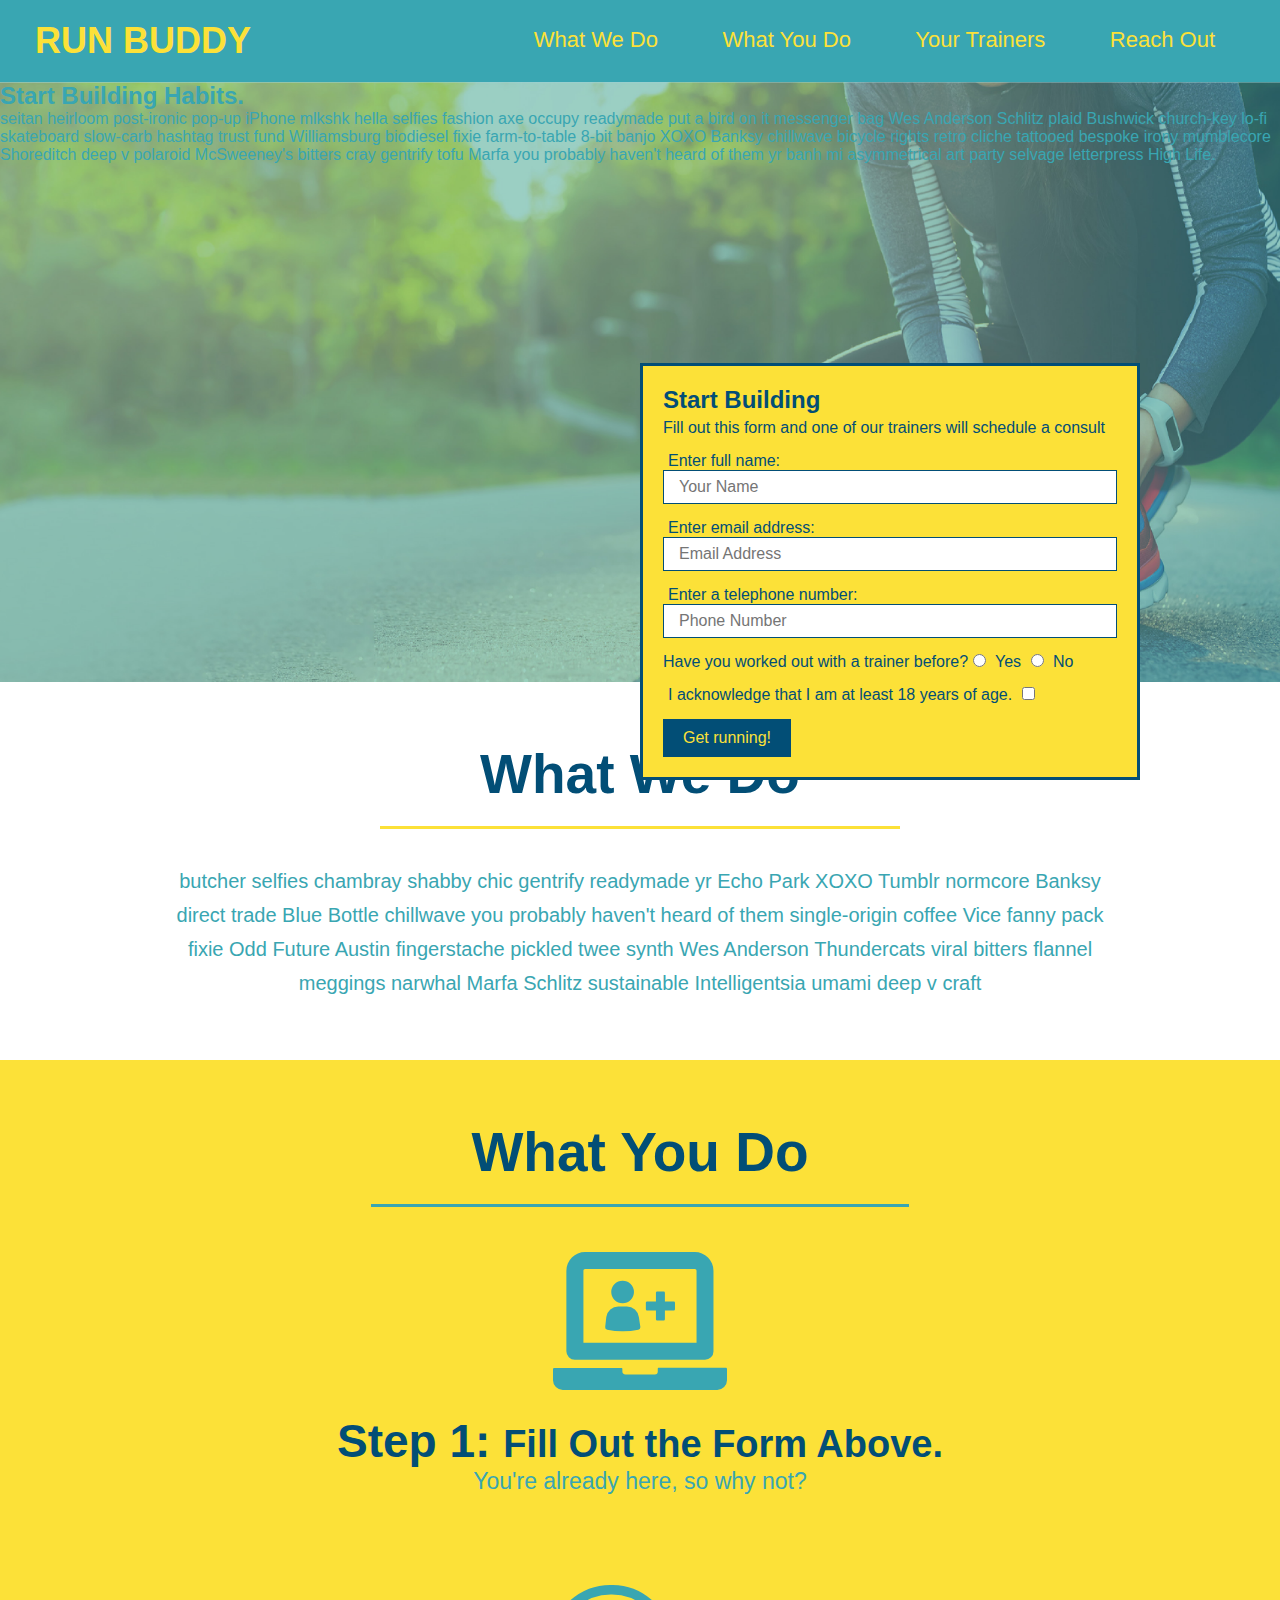
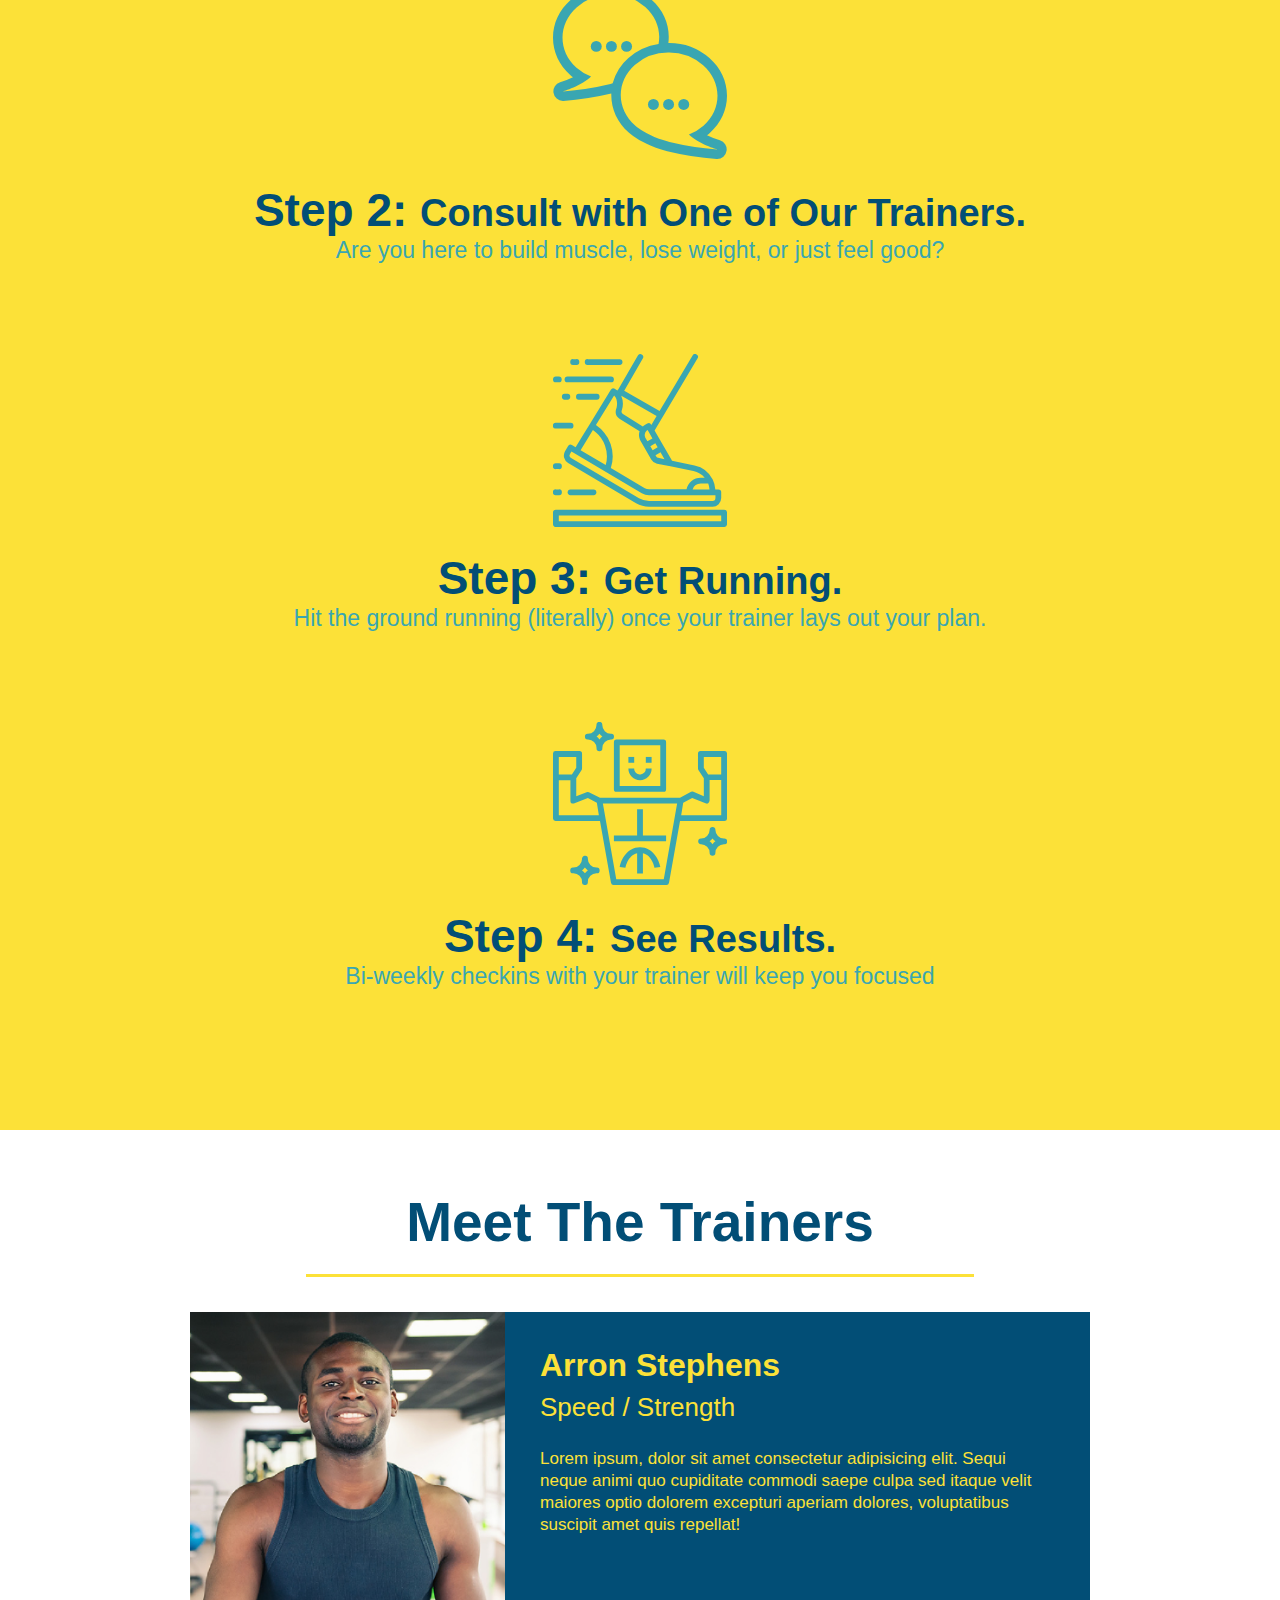
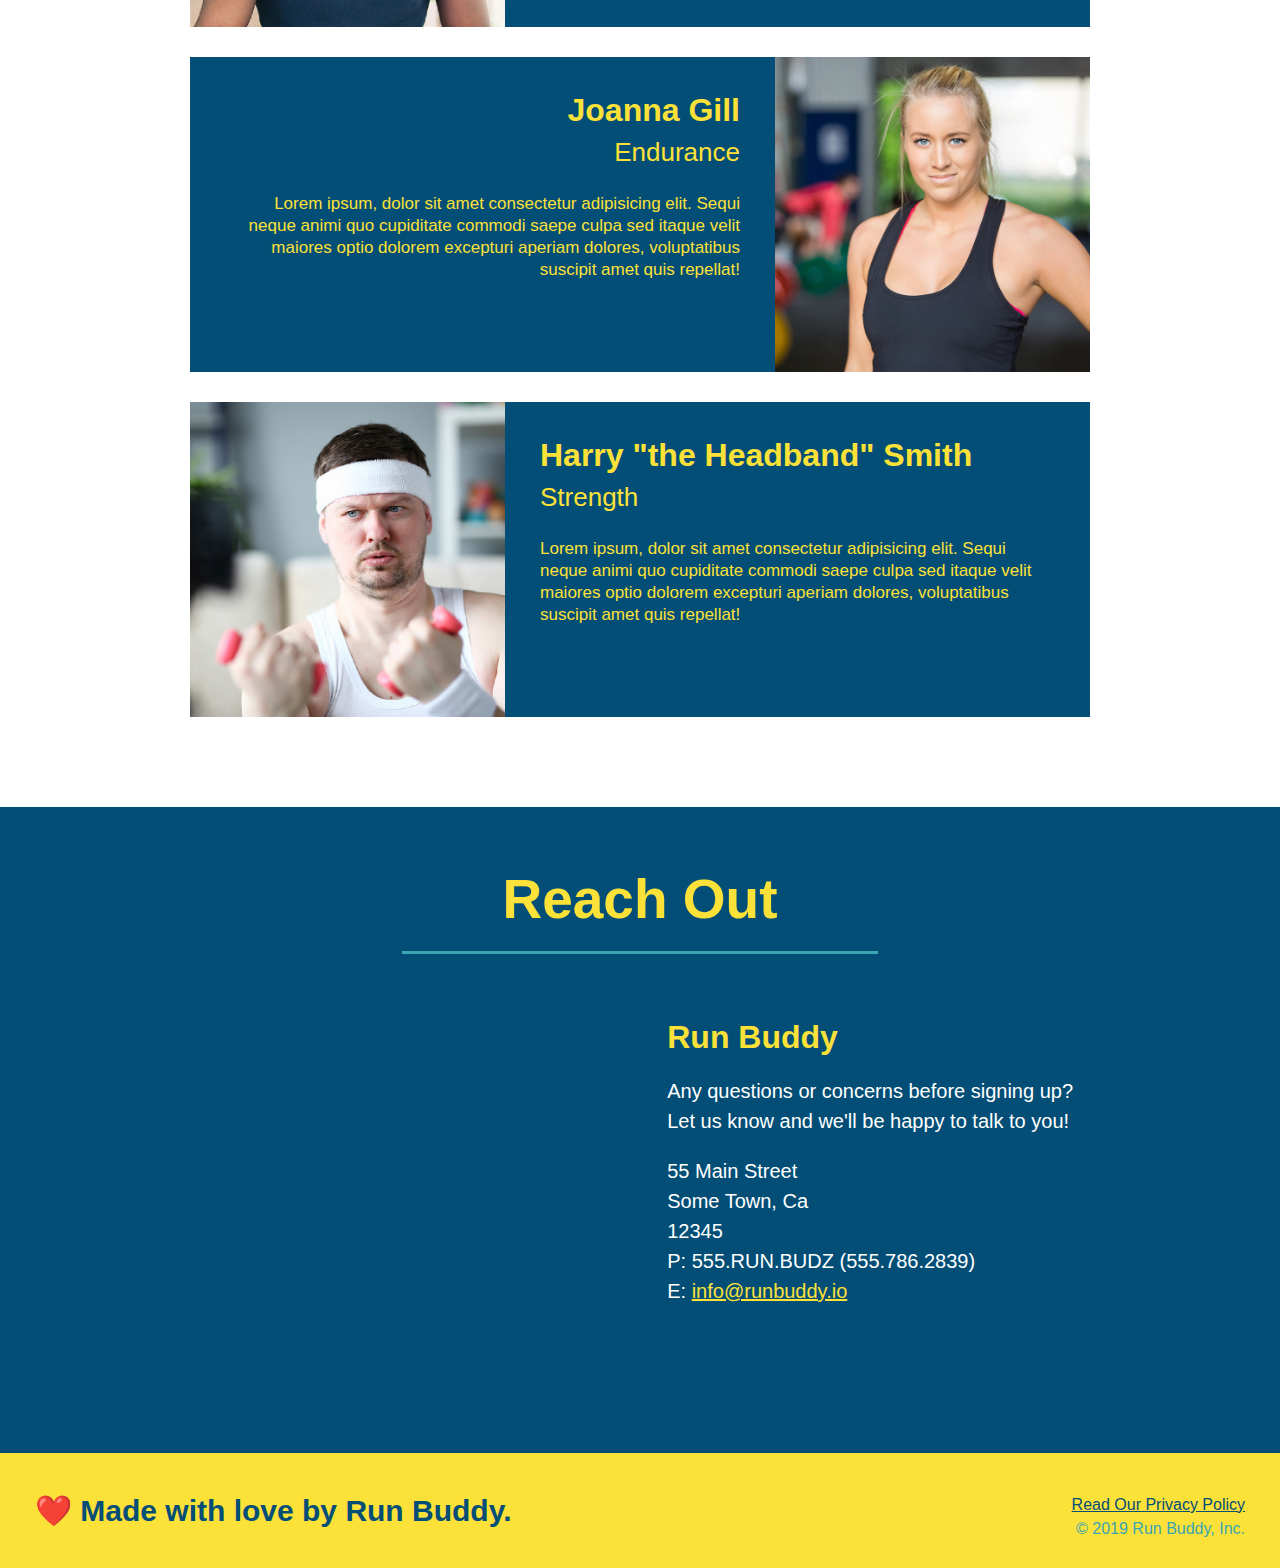
==== index.html @ d8bc5f3c "changed background picture" ====
<!DOCTYPE html>
<html lang="en">

<head>
  <meta charset="UTF-8" />
  <title>Run Buddy</title>
  <link rel="stylesheet" href="assets/css/style.css" />
  <link rel="stylesheet" href="assets/css/secondary-styles.css" />
</head>

<!--stars body-->
<body>
  <!-- nav section -->
  <header>
    <h1>
      <a href="index.html">
        RUN BUDDY
      </a>
    </h1>
    <nav>
      <!-- nav list-->
      <ul>
        
        <li>
         
          <a href="#what-we-do">What We Do</a>
        </li>
        <li>
          <a href="#what-you-do">What You Do</a>
        </li>
        <li>
          <a href="#your-trainers">Your Trainers</a>
        </li>
        <li>
          <a href="#reach-out">Reach Out</a>
        </li>
      </ul>
    </nav>
  </header>

  <!-- hero/jumbotron -->
  <div class="hero-cta">
    <h2>Start Building Habits.</h2>
    <p>
      seitan heirloom post-ironic pop-up iPhone mlkshk hella selfies fashion axe occupy readymade put a bird on it messenger bag Wes Anderson Schlitz plaid Bushwick church-key lo-fi skateboard slow-carb hashtag trust fund Williamsburg biodiesel fixie farm-to-table 8-bit banjo XOXO Banksy chillwave bicycle rights retro cliche tattooed bespoke irony mumblecore Shoreditch deep v polaroid McSweeney's bitters cray gentrify tofu Marfa you probably haven't heard of them yr banh mi asymmetrical art party selvage letterpress High Life.
    </p>
  </div>
    <div class="hero-form">
      <h3>Start Building</h3>
      <p>Fill out this form and one of our trainers will schedule a consult</p>
      <form>
        <label for="name">Enter full name:</label>
        <input type="text" placeholder="Your Name" name="name" id="name" class="form-input" />
        <label for="email">Enter email address:</label>
        <input type="text" placeholder="Email Address" name="email" id="email" class="form-input" />
        <label for="phone">Enter a telephone number:</label>
        <input type="text" placeholder="Phone Number" name="phone" id="phone" class="form-input" />
        <p>
          Have you worked out with a trainer before?
          <input type="radio" name="trainer-confirm" id="trainer-yes" />
          <label for="trainer-yes">Yes</label>
          <input type="radio" name="trainer-confirm" id="trainer-no" />
          <label for="trainer-no">No</label>
        </p>
        <p>
          <label for="checkbox">
            I acknowledge that I am at least 18 years of age.
          </label>
          <input type="checkbox" name="checkpoint1" id="checkbox" />
        </p>
        <button type="submit">
          Get running!
        </button>
      </form>
    </div>
  </section>

  <!-- "what we do" section -->
  <section id="what-we-do" class="intro">
    <h2 class="section-title primary-border">What We Do</h2>
    <p>
      butcher selfies chambray shabby chic gentrify readymade yr Echo Park XOXO Tumblr normcore Banksy direct trade Blue
      Bottle chillwave you probably haven't heard of them single-origin coffee Vice fanny pack fixie Odd Future Austin
      fingerstache pickled twee synth Wes Anderson Thundercats viral bitters flannel meggings narwhal Marfa Schlitz
      sustainable Intelligentsia umami deep v craft
    </p>
  </section>

  <!-- "what you do" section -->
  <section id="what-you-do" class="steps">
    <h2 class="section-title secondary-border">What You Do</h2>

    <div>
      <img src="assets/images/step-1.svg" alt="" />
      <h3>Step 1: <span>Fill Out the Form Above.</span></h3>
      <p>You're already here, so why not?</p>
    </div>

    <div>
      <img src="assets/images/step-2.svg" alt="" />
      <h3>Step 2: <span>Consult with One of Our Trainers.</span></h3>
      <p>Are you here to build muscle, lose weight, or just feel good?</p>
    </div>

    <div>
      <img src="assets/images/step-3.svg" alt="" />
      <h3>Step 3: <span>Get Running.</span></h3>
      <p>Hit the ground running (literally) once your trainer lays out your plan.</p>
    </div>

    <div>
      <img src="assets/images/step-4.svg" alt="" />
      <h3>Step 4: <span>See Results.</span></h3>
      <p>Bi-weekly checkins with your trainer will keep you focused</p>
    </div>
  </section>

  <!-- "meet the trainers" section -->
  <section id="your-trainers" class="trainers">
    <h2 class="section-title primary-border">Meet The Trainers</h2>
    <article class="trainer">
      <img src="assets/images/trainer-1.jpg" alt="Arron Stephens in his workout clothes, ready to pump iron" />
      <div class="trainer-bio text-left">
        <h3>Arron Stephens</h3>
        <h4>Speed / Strength</h4>
        <p>
          Lorem ipsum, dolor sit amet consectetur adipisicing elit. Sequi neque animi quo cupiditate commodi saepe culpa
          sed
          itaque velit maiores optio dolorem excepturi aperiam dolores, voluptatibus suscipit amet quis repellat!
        </p>
      </div>
    </article>

    <!-- second trainer bio -->
    <article class="trainer">
      <div class="trainer-bio text-right">
        <h3>Joanna Gill</h3>
        <h4>Endurance</h4>
        <p>
          Lorem ipsum, dolor sit amet consectetur adipisicing elit. Sequi neque animi quo cupiditate commodi saepe culpa
          sed
          itaque velit maiores optio dolorem excepturi aperiam dolores, voluptatibus suscipit amet quis repellat!
        </p>
      </div>
      <img src="assets/images/trainer-2.jpg" alt="Joanna Gill cooling off after a workout" />
    </article>

    <!-- third trainer bio -->
    <article class="trainer">
      <img src="assets/images/trainer-3.jpg"
        alt="Harry Smith wearing a headband and lifting comically small pink weights" />
      <div class="trainer-bio text-left">
        <h3>Harry "the Headband" Smith</h3>
        <h4>Strength</h4>
        <p>
          Lorem ipsum, dolor sit amet consectetur adipisicing elit. Sequi neque animi quo cupiditate commodi saepe culpa
          sed
          itaque velit maiores optio dolorem excepturi aperiam dolores, voluptatibus suscipit amet quis repellat!
        </p>
      </div>
    </article>
  </section>

  <!-- "reach out" section -->
  <section id="reach-out" class="contact">
    <h2 class="section-title secondary-border">Reach Out</h2>
    <div class="contact-info">
      <iframe 
        src="https://www.google.com/maps/embed?pb=!1m18!1m12!1m3!1d3147.1079747227936!2d-120.42364418397035!3d37.92790791110593!2m3!1f0!2f0!3f0!3m2!1i1024!2i768!4f13.1!3m3!1m2!1s0x8090c49129b6ac57%3A0xb56c7eb95a2cd8bd!2sMain%20St%2C%20California%2095327!5e0!3m2!1sen!2sus!4v1616426329495!5m2!1sen!2sus"
        style="border:0;" 
        allowfullscreen=""
        loading="lazy">
      </iframe>
      <div>
        <h3>Run Buddy</h3>
        <p>
          Any questions or concerns before signing up?
          <br />
          Let us know and we'll be happy to talk to you!
        </p>
        <address>
          55 Main Street <br />
          Some Town, Ca <br />
          12345<br />
          P: 555.RUN.BUDZ (555.786.2839)<br />
          E: <a href="mailto:info@runbuddy.io">info@runbuddy.io</a>
        </address>
      </div>
    </div>
  </section>

  <!-- footer section-->
  <footer>
    <h2>❤️ Made with love by Run Buddy.</h2>
    <div>
      <a href="./privacy-policy.html">Read Our Privacy Policy</a><br />
      &copy; 2019 Run Buddy, Inc.
    </div>
  </footer>
</body>

</html>
---- assets/css/style.css ----
* {
    margin: 0;
    padding: 0;
    box-sizing: border-box;
  }
  
  body {
    /* more on this crazy alphanumerical value in a minute! */
    color: #39a6b2;
    font-family: Helvetica, Arial, sans-serif;
  }
  
  /* apply styles to <header> */
  header {
    padding: 20px 35px;
    background-color: #39a6b2;
  }
  
  header h1 {
    font-weight: bold;
    font-size: 36px;
    color: #fce138;
    margin: 0;
    display: inline;
  }
  header a {
    text-decoration: none;
    color: #fce138;
  }
  
  header nav {
    float: right;
    margin: 7px 0;
  }
  
  header nav ul li {
    display: inline;
  }
  
  header nav ul li a {
    margin: 0 30px;
    font-weight: lighter;
    font-size: 22px;
  }
  
  footer {
    background: #fce138;
    width: 100%;
    padding: 40px 35px;
  }
  
  footer h2 {
    display: inline;
    color: #024e76;
    font-size: 30px;
    margin: 0;
  }
  
  footer div {
    float: right;
    line-height: 1.5;
    text-align: right;
  }
  
  footer a {
    color: #024e76;
  }
  
  section {
    padding: 60px;
  }
  
  /* Hero Style Start */
  .hero-cta {
    background-image: url('../images/flipped-hero-image.jpg');
    height: 600px;
    background-size: cover;
    background-position: center;
    position: relative;
  }
  /* Hero Style End */
  
  .hero-form {
    border: 3px solid #024e76;
    background-color: #fce138;
    padding: 20px;
    width: 500px;
    color: #024e76;
    position: absolute;
    bottom: 120px;
    right: 140px;
  }
  
  .hero-form h3 {
    font-size: 24px;
    margin: 0;
  }
  .hero-form p {
    margin: 5px 0 15px 0;
  }
  
  .form-input {
    border: 1px solid #024e76;
    display: block;
    padding: 7px 15px;
    font-size: 16px;
    color: #024e76;
    width: 100%;
    margin-bottom: 15px;
  }
  
  .hero-form label {
    margin: 0 5px;
  }
  
  .hero-form button {
    color: #fce138;
    background-color: #024e76;
    border: none;
    padding: 10px 20px;
    font-size: 16px;
  }
  
  .intro {
    text-align: center;
  }
  
  .intro p {
    line-height: 1.7;
    color: #39a6b2;
    width: 80%;
    font-size: 20px;
    margin: 0 auto;
  }
  
  .steps {
    text-align: center;
    background: #fce138;
  }
  
  .steps div {
    margin-bottom: 80px;
  }
  
  .steps img {
    width: 15%;
    margin: 10px 0;
  }
  
  .steps h3 {
    color: #024e76;
    font-size: 46px;
    margin-top: 10px;
  }
  
  .steps p {
    color: #39a6b2;
    font-size: 23px;
  }
  
  .steps span {
    font-size: 38px;
  }
  
  .section-title {
    font-size: 55px;
    color: #024e76;
    margin-bottom: 35px;
    padding: 0 100px 20px 100px;
    display: inline-block;
    border-bottom: 3px solid;
  }
  
  .primary-border {
    border-color: #fce138;
  }
  
  .secondary-border {
    border-color: #39a6b2;
  }
  
  .trainers {
    text-align: center;
  }
  
  .trainer {
    width: 900px;
    margin: 0 auto 30px auto;
    background: #024e76;
    color: #fce138;
    overflow: auto;
  }
  
  .trainer img {
    width: 35%;
    float: left;
  }
  
  .trainer-bio {
    padding: 35px;
    float: left;
    width: 65%;
  }
  
  .trainer-bio h3 {
    font-size: 32px;
    margin-bottom: 8px;
  }
  
  .trainer-bio h4 {
    font-weight: lighter;
    font-size: 26px;
    margin-bottom: 25px;
  }
  
  .trainer-bio p {
    font-size: 17px;
    line-height: 1.3;
  }
  
  .text-left {
    text-align: left;
  }
  
  .text-right {
    text-align: right;
  }
  
  /* REACH OUT STYLES START */
  .contact {
    text-align: center;
    background: #024e76;
  }
  
  .contact h2 {
    color: #fce138;
  }
  
  .contact-info iframe {
    width: 400px;
    height: 400px;
  }
  
  .contact-info div {
    width: 410px;
    display: inline-block;
    vertical-align: top;
    text-align: left;
    margin: 30px 0 0 60px;
    color: white;
  }
  
  .contact-info h3 {
    color: #fce138;
    font-size: 32px;
  }
  
  .contact-info p,
  .contact-info address {
    margin: 20px 0;
    line-height: 1.5;
    font-size: 20px;
    font-style: normal;
  }
  
  .contact-info a {
    color: #fce138;
  }
  
  /* REACH OUT STYLES END */
---- assets/css/secondary-styles.css ----
/* secondary page hero */
.hero-secondary {
    background-position: bottom;
    height: auto;
    text-align: center;
    margin-bottom: 40px;
  }

  
  .page-title {
    color: #fce138;
    display: inline-block;
    border-bottom: 4px solid #fce138;
    padding: 0 80px 15px 80px;
    font-weight: normal;
    font-size: 42px;
    font-style: italic;
  }
  
  .secondary-content {
    width: 80%;
    margin: 0 auto;
    color: #024e76;
  }
  
  .secondary-content h3 {
    font-size: 25px;
    margin: 20px 0;
  }
  
  .secondary-content p {
    font-size: 16px;
    line-height: 1.5;
    margin: 20px 0;
  }
  
  .secondary-content ul {
    margin: 15px 20px;
  }
  
  .secondary-content li {
    color: #39a6b2;
    margin: 10px 0;
  }
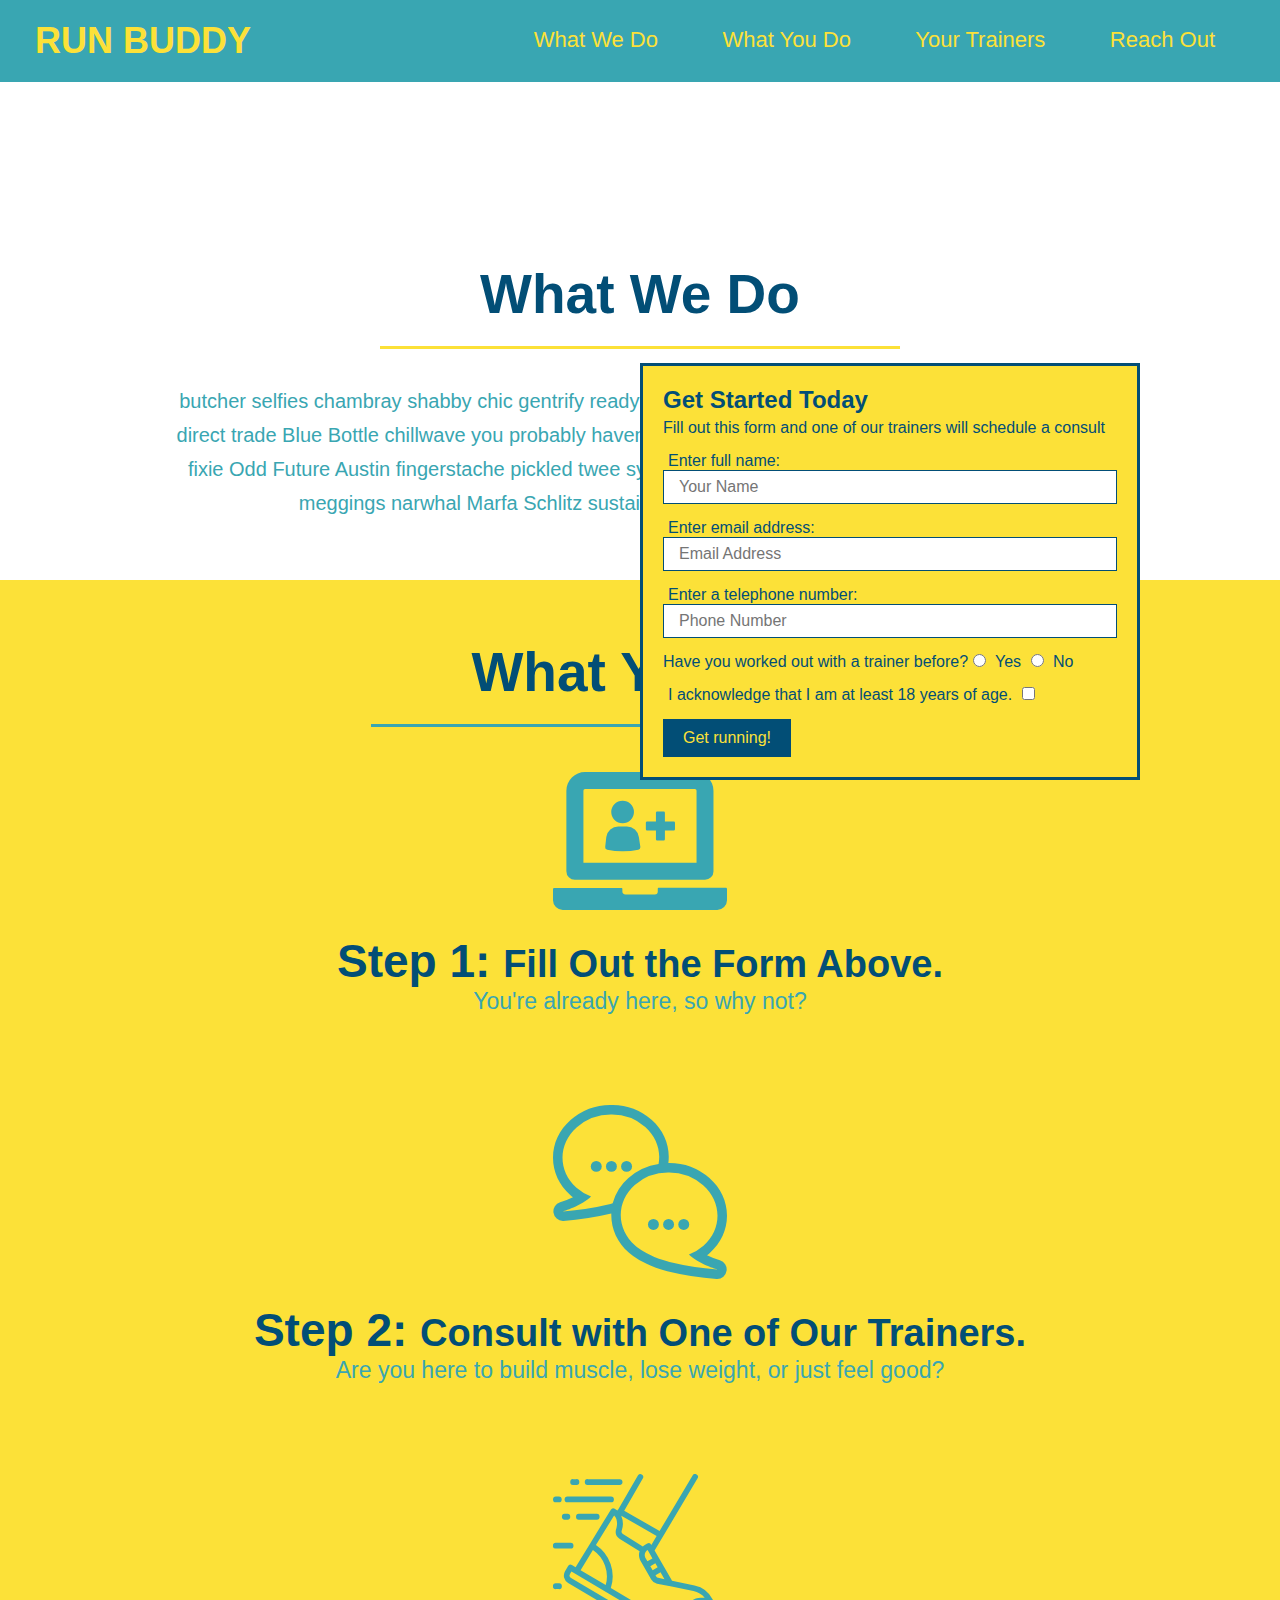
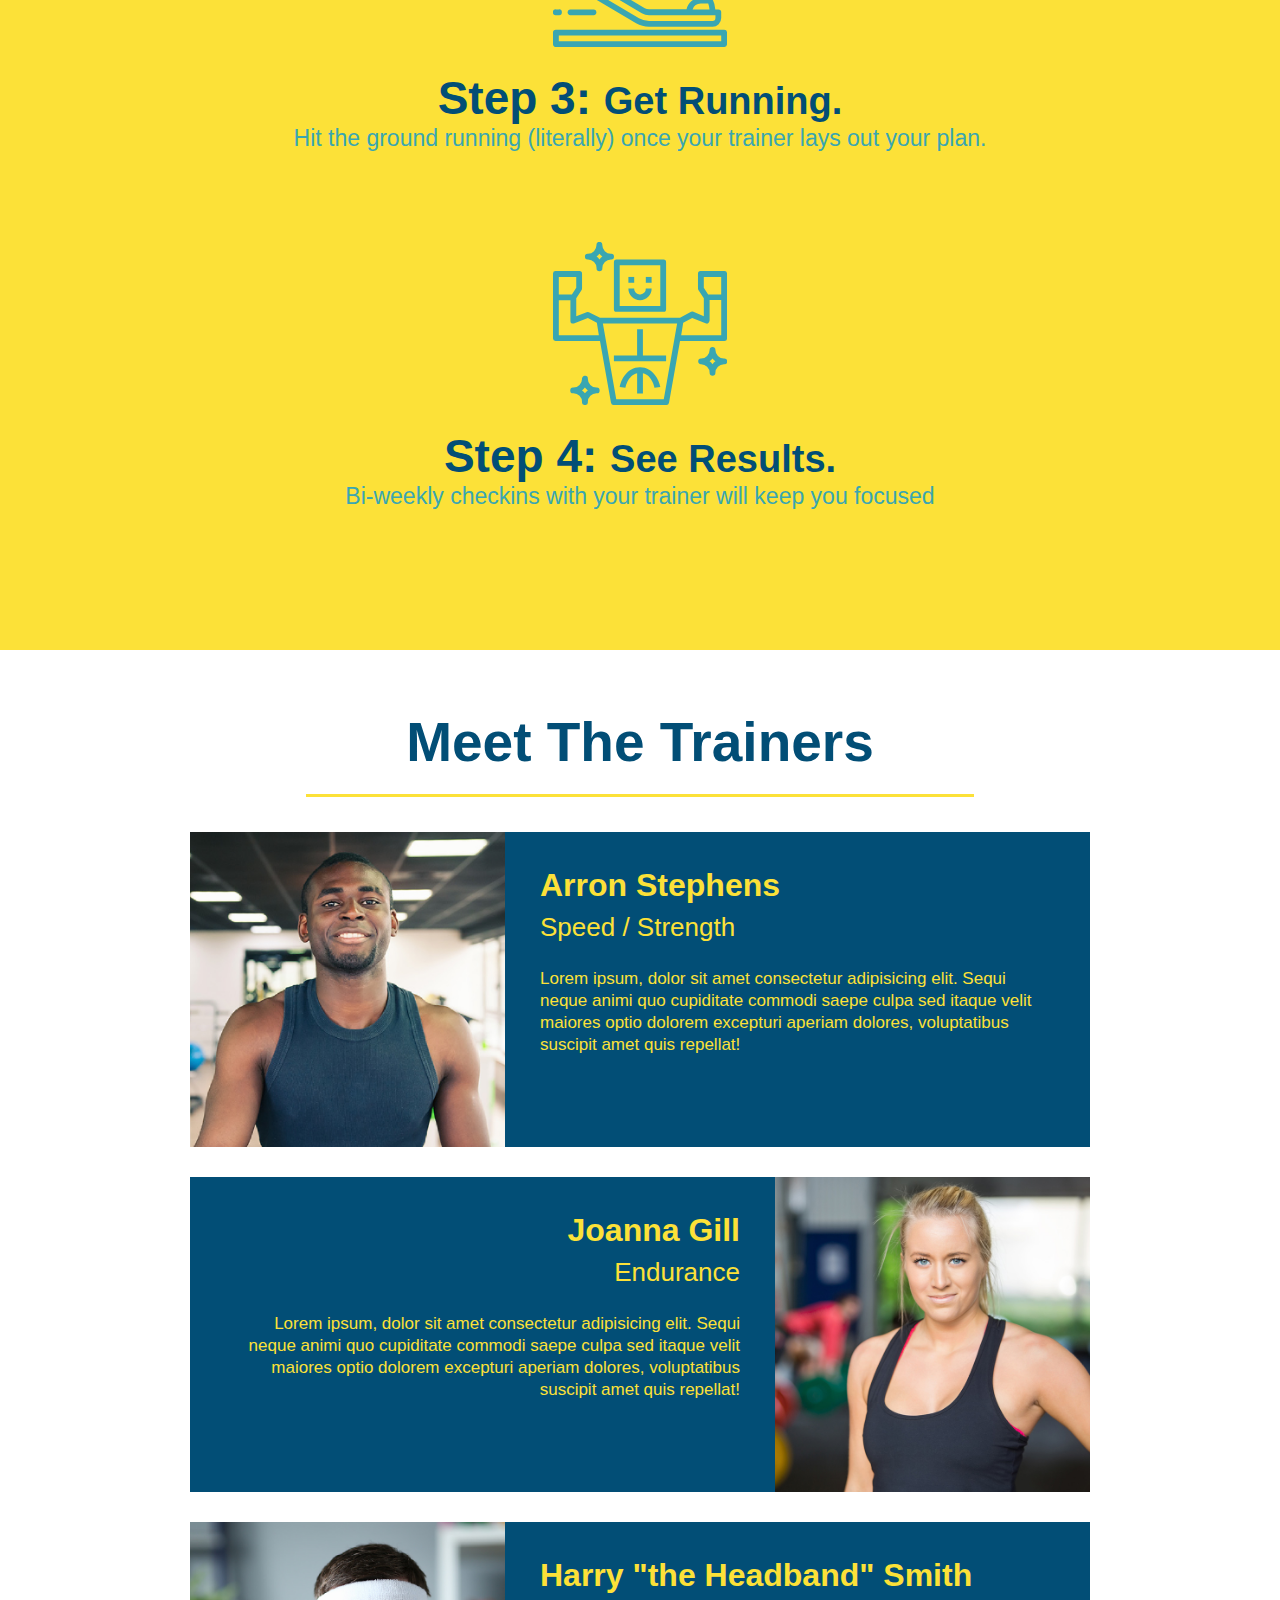
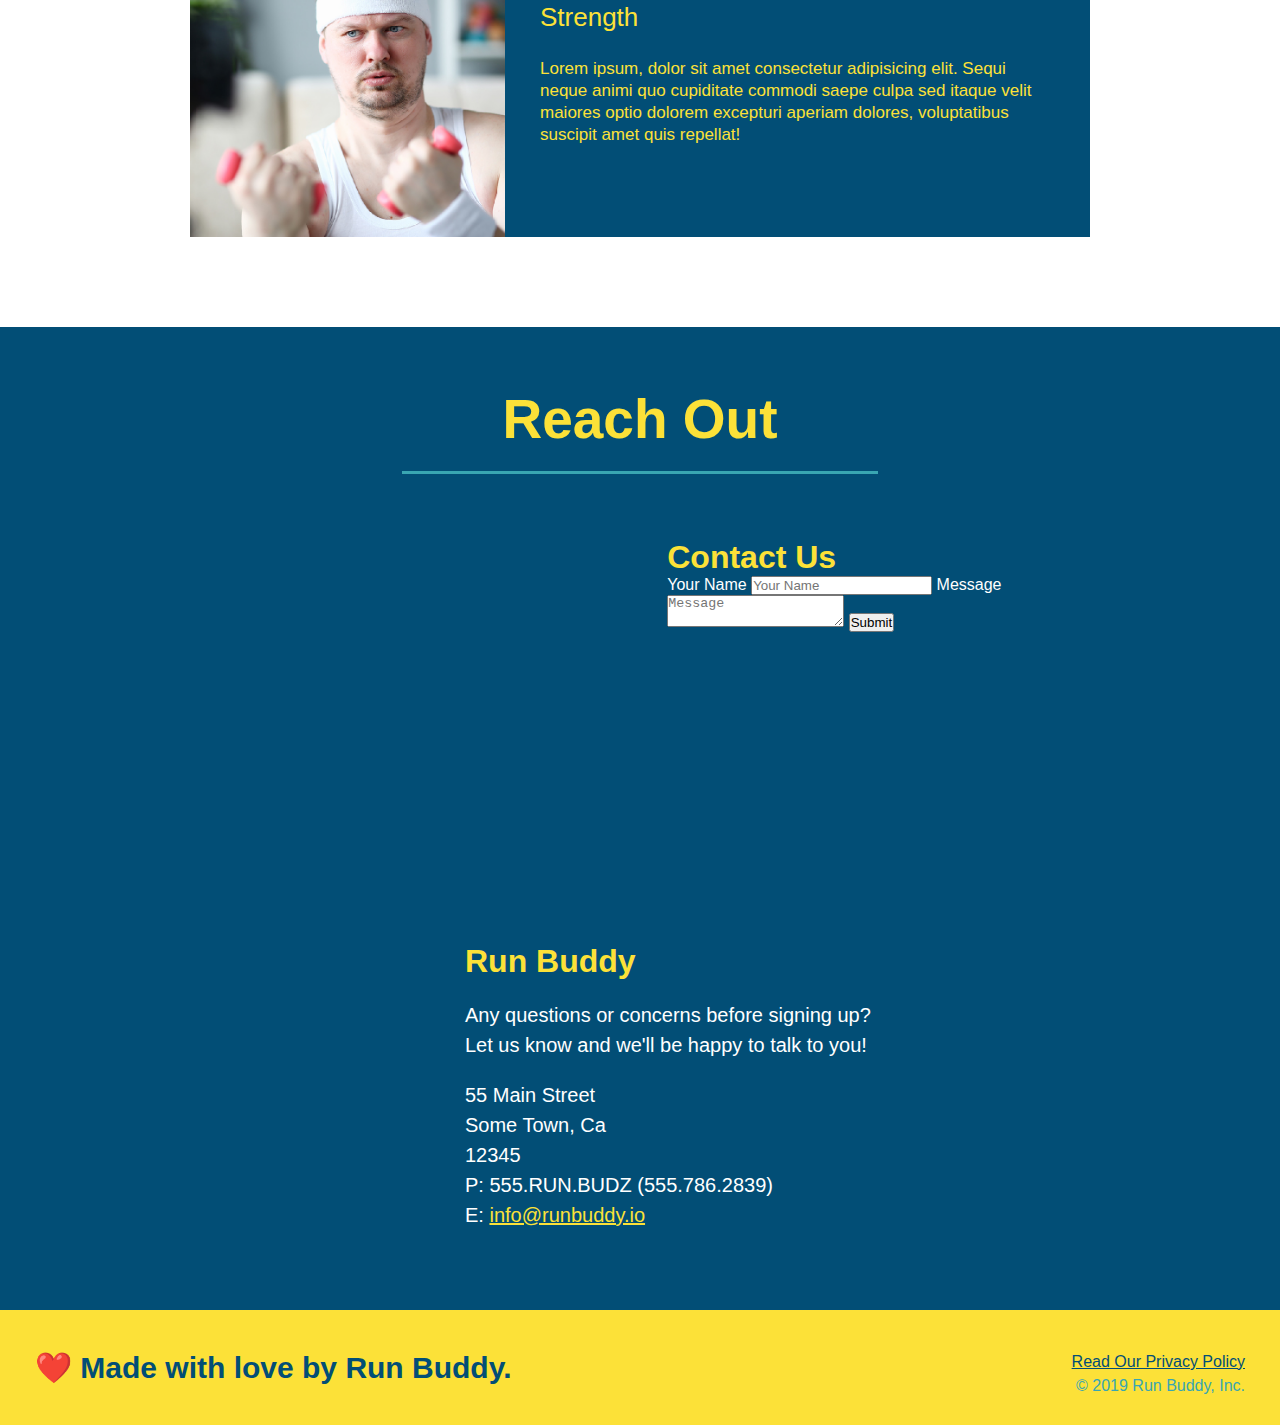
==== commit 23edf794: "add contact form" ====
--- a/index.html
+++ b/index.html
@@ -39,14 +39,9 @@
   </header>
 
   <!-- hero/jumbotron -->
-  <div class="hero-cta">
-    <h2>Start Building Habits.</h2>
-    <p>
-      seitan heirloom post-ironic pop-up iPhone mlkshk hella selfies fashion axe occupy readymade put a bird on it messenger bag Wes Anderson Schlitz plaid Bushwick church-key lo-fi skateboard slow-carb hashtag trust fund Williamsburg biodiesel fixie farm-to-table 8-bit banjo XOXO Banksy chillwave bicycle rights retro cliche tattooed bespoke irony mumblecore Shoreditch deep v polaroid McSweeney's bitters cray gentrify tofu Marfa you probably haven't heard of them yr banh mi asymmetrical art party selvage letterpress High Life.
-    </p>
-  </div>
+  <section class="hero">
     <div class="hero-form">
-      <h3>Start Building</h3>
+      <h3>Get Started Today</h3>
       <p>Fill out this form and one of our trainers will schedule a consult</p>
       <form>
         <label for="name">Enter full name:</label>
@@ -171,6 +166,19 @@
         allowfullscreen=""
         loading="lazy">
       </iframe>
+      
+      <div class="contact-form">
+        <h3>Contact Us</h3>
+        <form>
+           <label for="contact-name">Your Name</label>
+           <input type="text" id="contact-name" placeholder="Your Name" />
+      
+           <label for="contact-message">Message</label>
+           <textarea id="contact-message" placeholder="Message"></textarea>
+      
+           <button type="submit">Submit</button>
+          </form>
+      </div>
       <div>
         <h3>Run Buddy</h3>
         <p>
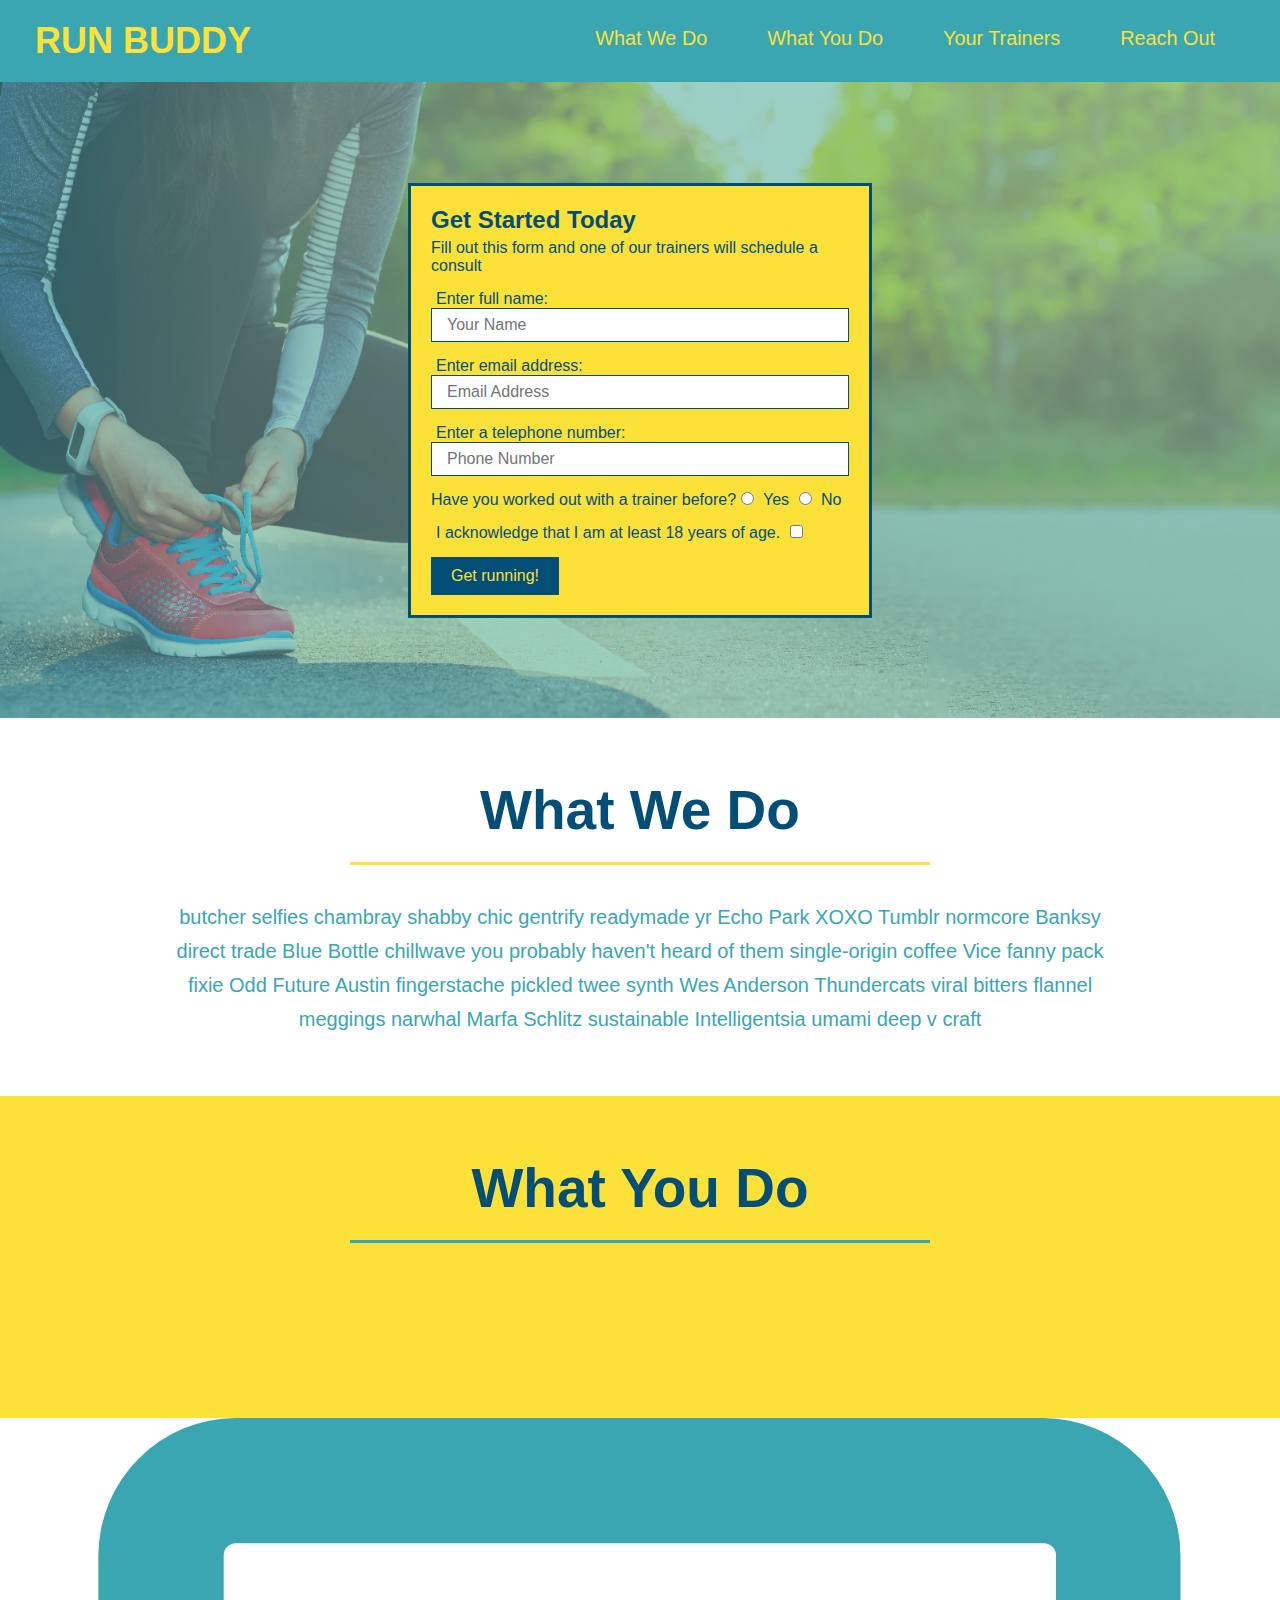
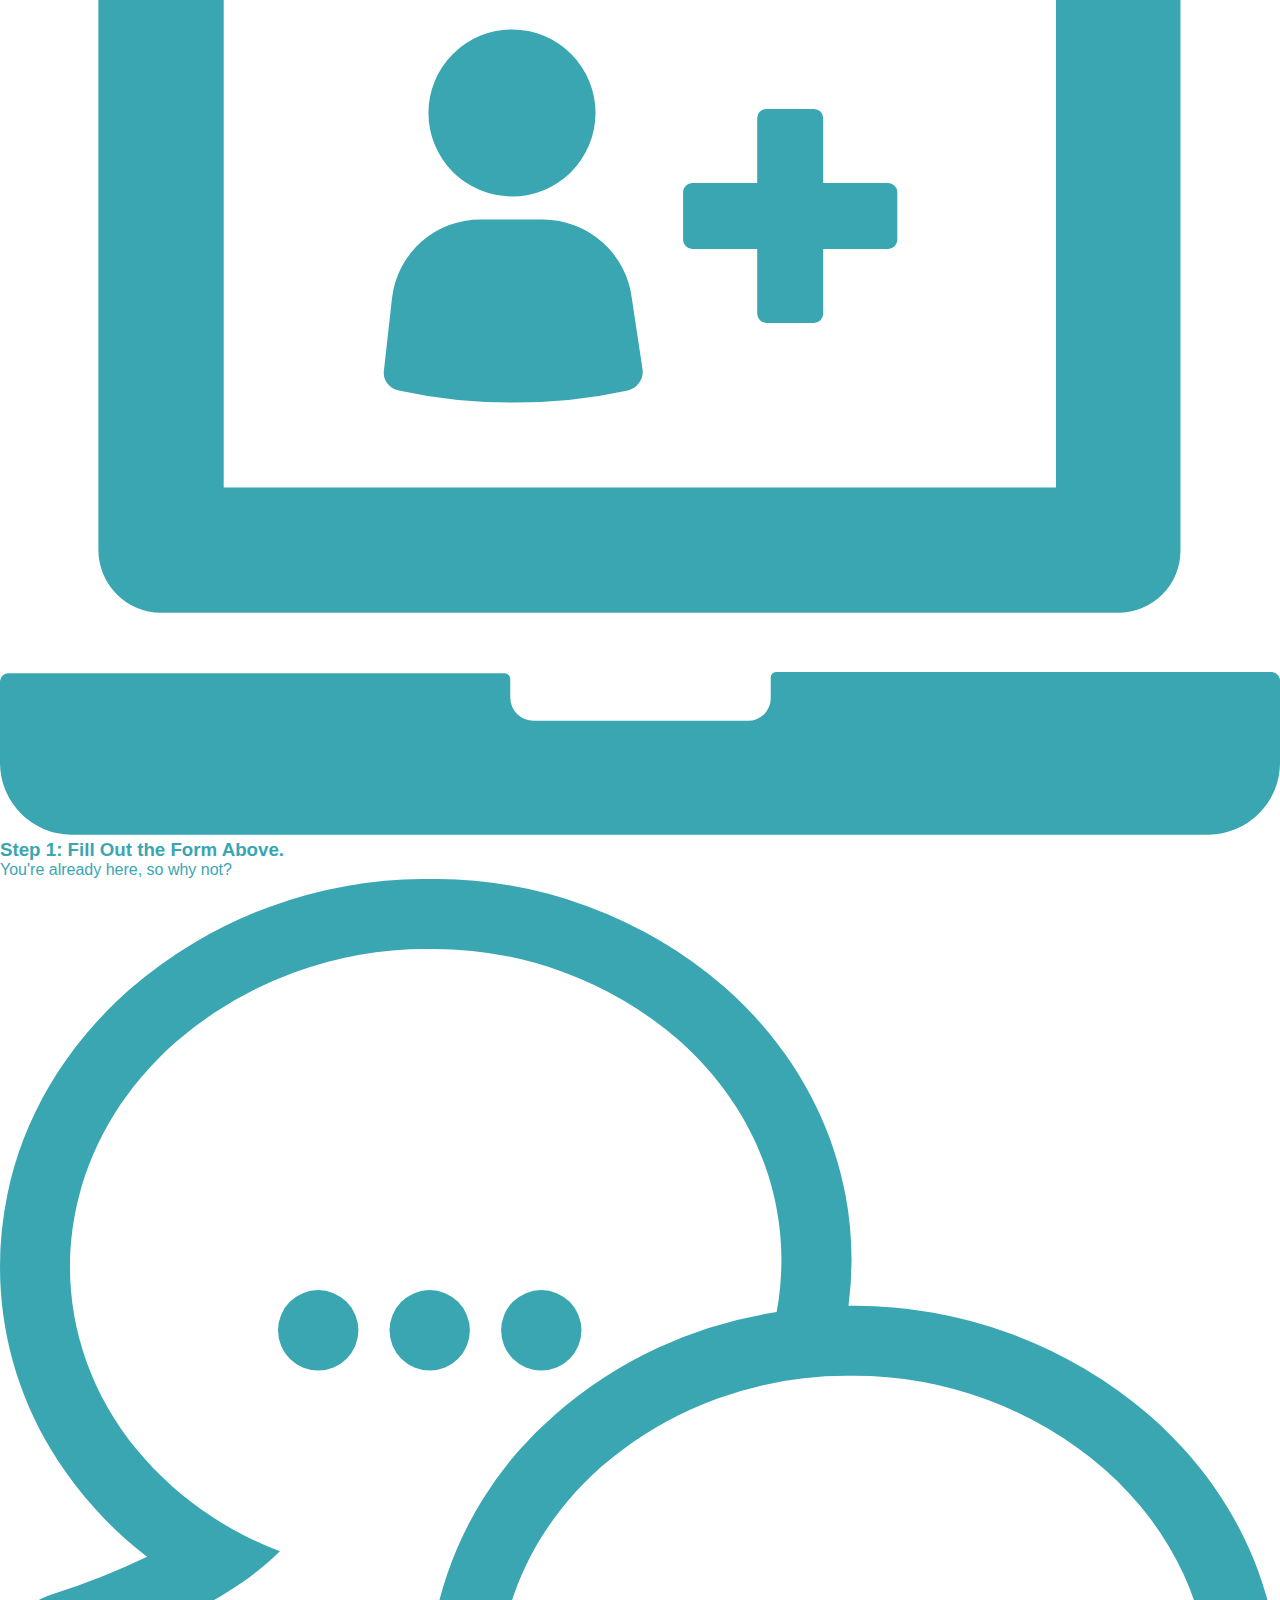
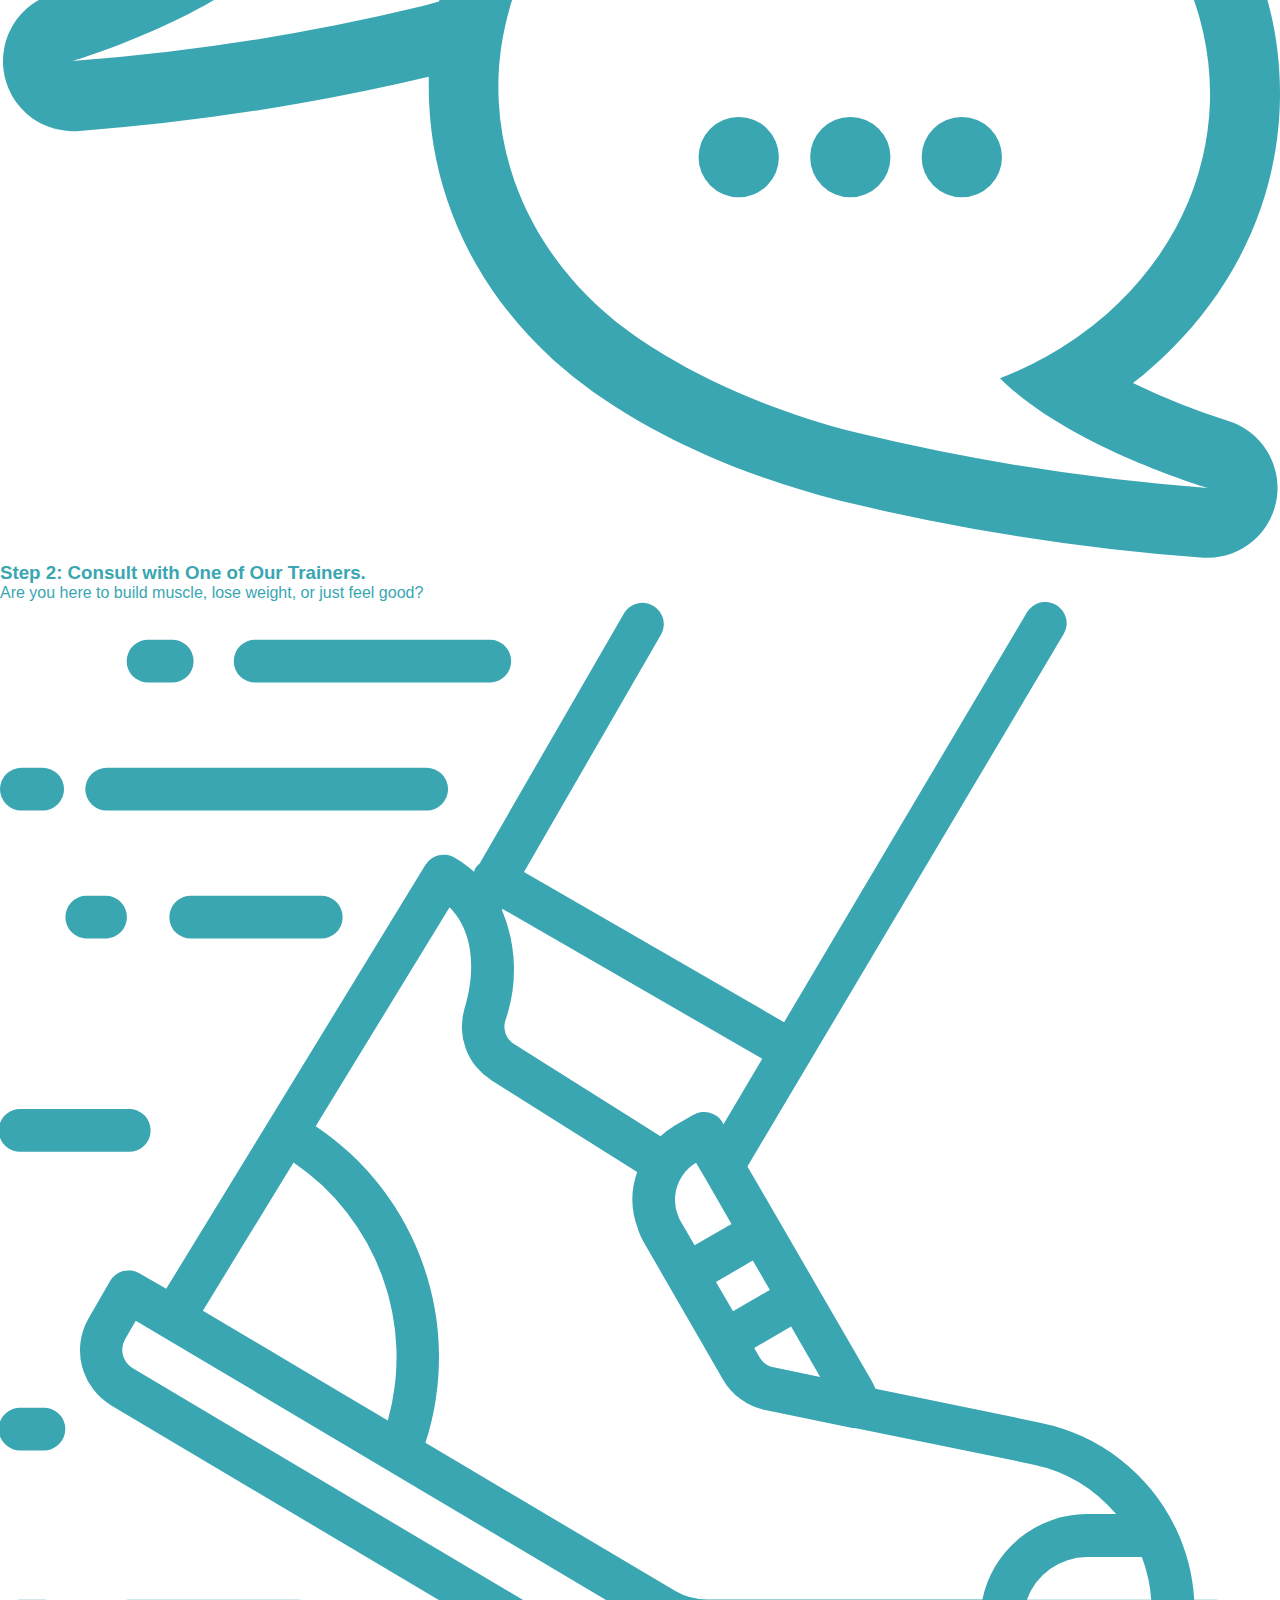
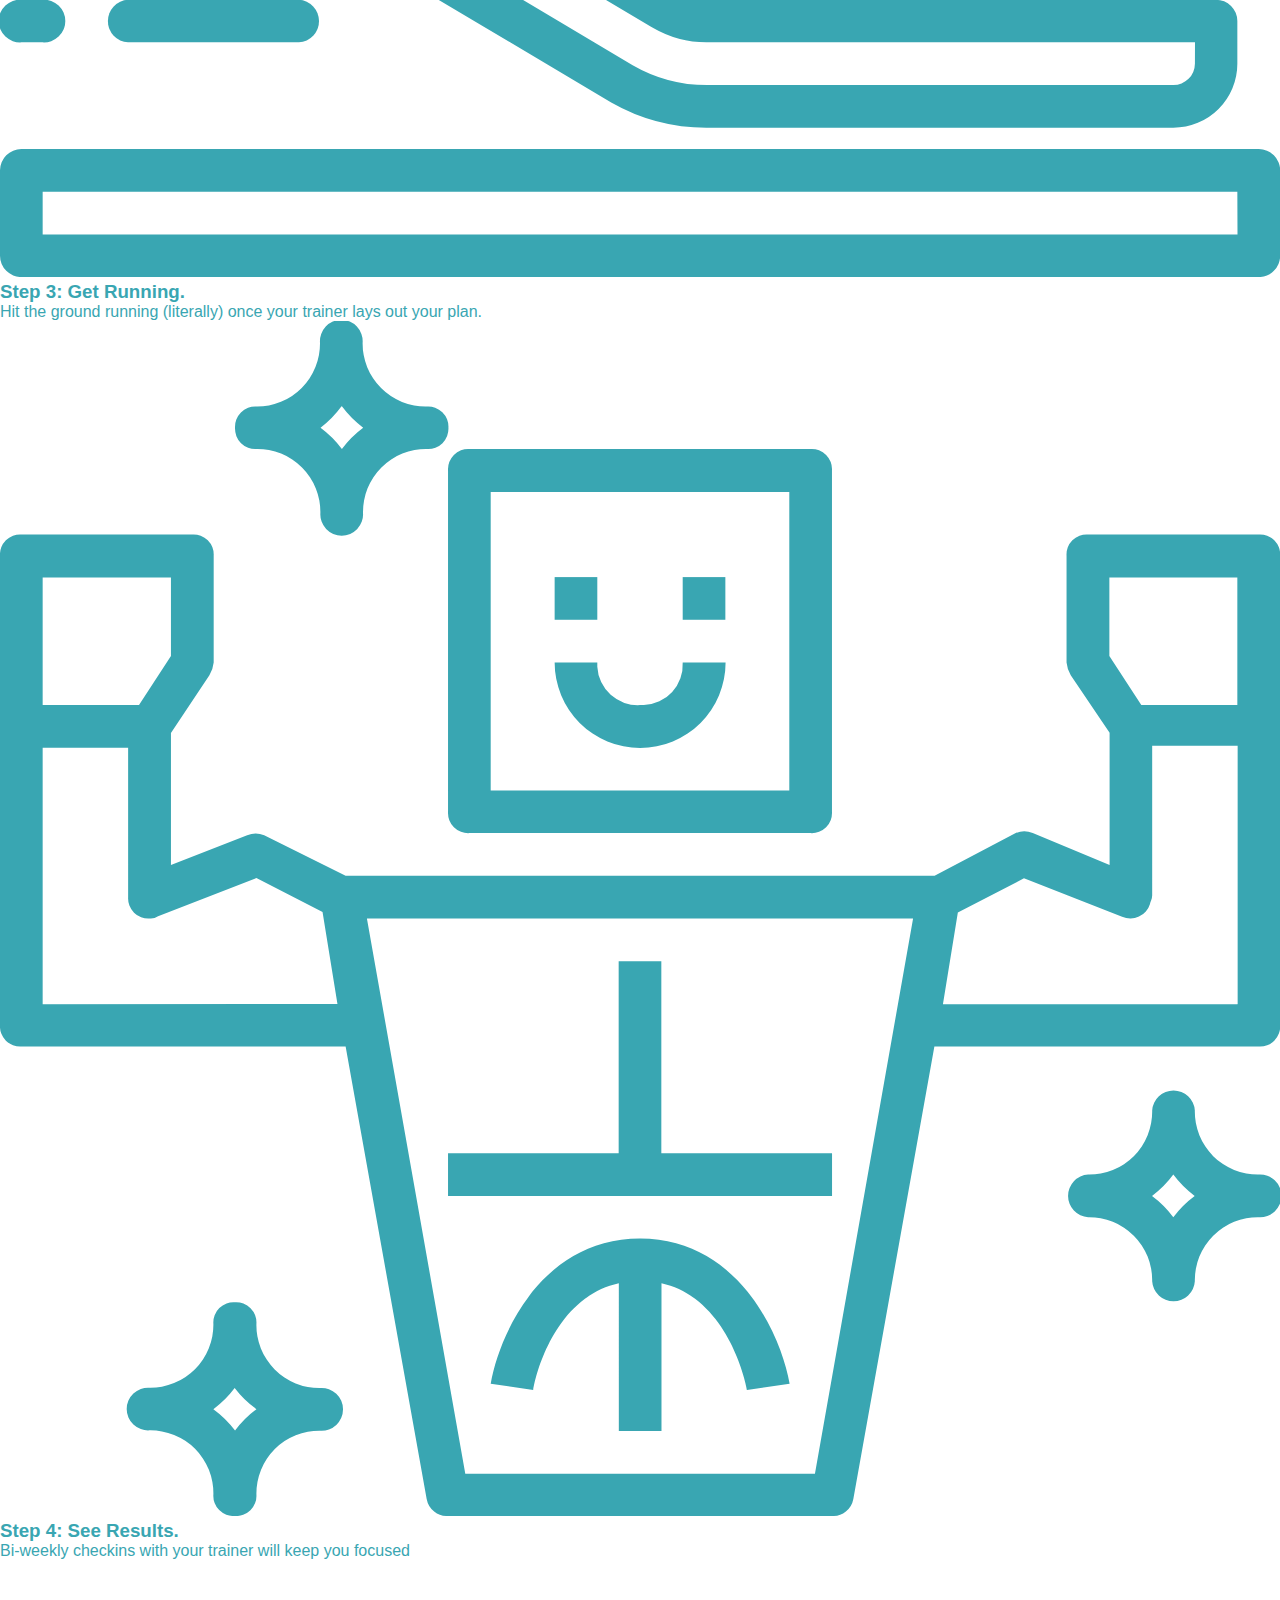
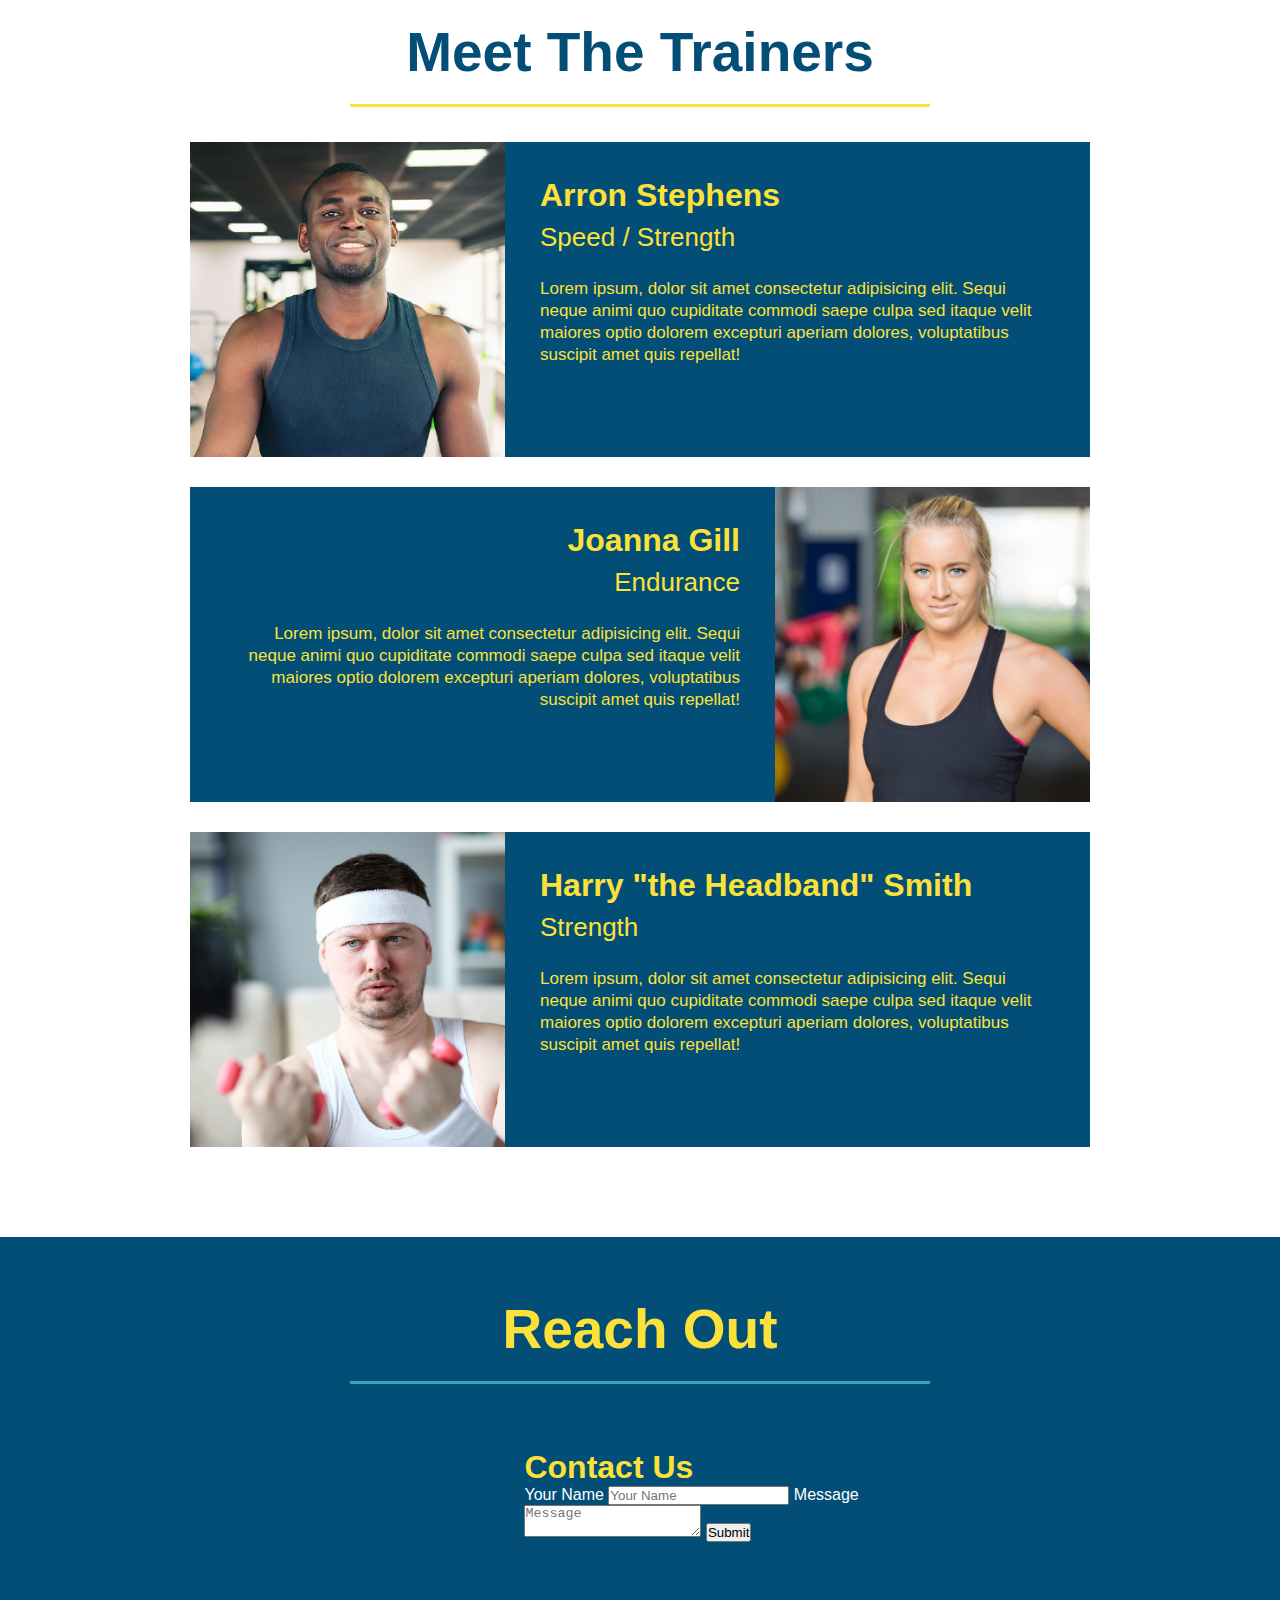
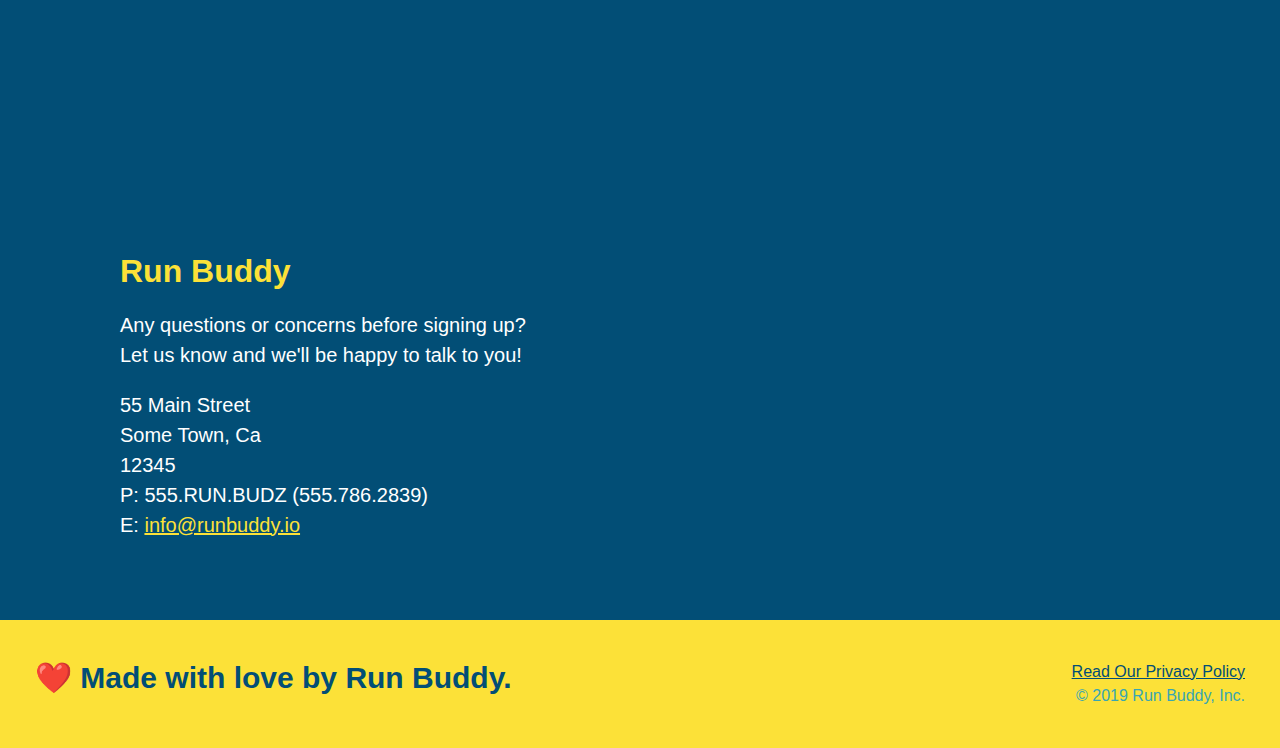
==== commit 6b9c80bc: "added flex structures in the style.css" ====
--- a/index.html
+++ b/index.html
@@ -72,18 +72,22 @@
 
   <!-- "what we do" section -->
   <section id="what-we-do" class="intro">
-    <h2 class="section-title primary-border">What We Do</h2>
+    <!--wrap every h2 in this div-->
+    <div class="flex-row">
+    <h2 class="section-title primary-border">What We Do</h2> </div>
+    <div class="flex-row">
     <p>
       butcher selfies chambray shabby chic gentrify readymade yr Echo Park XOXO Tumblr normcore Banksy direct trade Blue
       Bottle chillwave you probably haven't heard of them single-origin coffee Vice fanny pack fixie Odd Future Austin
       fingerstache pickled twee synth Wes Anderson Thundercats viral bitters flannel meggings narwhal Marfa Schlitz
       sustainable Intelligentsia umami deep v craft
-    </p>
+    </p> </div>
   </section>
 
   <!-- "what you do" section -->
   <section id="what-you-do" class="steps">
-    <h2 class="section-title secondary-border">What You Do</h2>
+    <div class="flex-row">
+    <h2 class="section-title secondary-border">What You Do</h2> </section>
 
     <div>
       <img src="assets/images/step-1.svg" alt="" />
@@ -112,7 +116,8 @@
 
   <!-- "meet the trainers" section -->
   <section id="your-trainers" class="trainers">
-    <h2 class="section-title primary-border">Meet The Trainers</h2>
+    <div class="flex-row"> 
+    <h2 class="section-title primary-border">Meet The Trainers</h2> </div>
     <article class="trainer">
       <img src="assets/images/trainer-1.jpg" alt="Arron Stephens in his workout clothes, ready to pump iron" />
       <div class="trainer-bio text-left">
@@ -158,7 +163,8 @@
 
   <!-- "reach out" section -->
   <section id="reach-out" class="contact">
-    <h2 class="section-title secondary-border">Reach Out</h2>
+    <div class="flex-row">
+    <h2 class="section-title secondary-border">Reach Out</h2> </div>
     <div class="contact-info">
       <iframe 
         src="https://www.google.com/maps/embed?pb=!1m18!1m12!1m3!1d3147.1079747227936!2d-120.42364418397035!3d37.92790791110593!2m3!1f0!2f0!3f0!3m2!1i1024!2i768!4f13.1!3m3!1m2!1s0x8090c49129b6ac57%3A0xb56c7eb95a2cd8bd!2sMain%20St%2C%20California%2095327!5e0!3m2!1sen!2sus!4v1616426329495!5m2!1sen!2sus"
--- a/assets/css/style.css
+++ b/assets/css/style.css
@@ -14,6 +14,9 @@
   header {
     padding: 20px 35px;
     background-color: #39a6b2;
+    display: flex;
+    justify-content: space-between;
+    flex-wrap: wrap;
   }
   
   header h1 {
@@ -21,7 +24,7 @@
     font-size: 36px;
     color: #fce138;
     margin: 0;
-    display: inline;
+
   }
   header a {
     text-decoration: none;
@@ -29,35 +32,39 @@
   }
   
   header nav {
-    float: right;
     margin: 7px 0;
   }
-  
-  header nav ul li {
-    display: inline;
-  }
-  
-  header nav ul li a {
-    margin: 0 30px;
-    font-weight: lighter;
-    font-size: 22px;
-  }
+
+  header nav ul {
+    display: flex;
+    flex-wrap: wrap;
+    justify-content: space-between;
+    align-items: center;
+    list-style: none;
+  }
+  
+ header nav ul li a {
+  margin: 0 30px;
+  font-weight: lighter;
+  font-size: 1.55vw;
+}
   
   footer {
     background: #fce138;
     width: 100%;
     padding: 40px 35px;
+    display: flex;
+    justify-content: space-between;
+    flex-wrap: wrap;
   }
   
   footer h2 {
-    display: inline;
     color: #024e76;
     font-size: 30px;
     margin: 0;
   }
   
   footer div {
-    float: right;
     line-height: 1.5;
     text-align: right;
   }
@@ -71,24 +78,38 @@
   }
   
   /* Hero Style Start */
-  .hero-cta {
-    background-image: url('../images/flipped-hero-image.jpg');
-    height: 600px;
+  .hero {
+    background-image: url('../images/hero-bg.jpg');
     background-size: cover;
     background-position: center;
-    position: relative;
-  }
-  /* Hero Style End */
+    display: flex;
+    justify-content: center;
+    flex-wrap: wrap;
+  }
+
+  .hero-cta {
+    width: 35%;
+    text-align: right;
+    margin: 3.5%;
+    color: #fff;
+    font-size: 18px;
+    line-height: 1.3;
+  }
+
+  .hero-cta h2 {
+    font-style: italic;
+    font-size: 55px;
+    color: #fce138;
+  }
   
   .hero-form {
     border: 3px solid #024e76;
     background-color: #fce138;
     padding: 20px;
-    width: 500px;
-    color: #024e76;
-    position: absolute;
-    bottom: 120px;
-    right: 140px;
+    color: #024e76; 
+    width: 40%;
+    margin: 3.5%;   
+    
   }
   
   .hero-form h3 {
@@ -119,10 +140,6 @@
     border: none;
     padding: 10px 20px;
     font-size: 16px;
-  }
-  
-  .intro {
-    text-align: center;
   }
   
   .intro p {
@@ -131,10 +148,10 @@
     width: 80%;
     font-size: 20px;
     margin: 0 auto;
+    text-align: center;
   }
   
   .steps {
-    text-align: center;
     background: #fce138;
   }
   
@@ -165,10 +182,11 @@
   .section-title {
     font-size: 55px;
     color: #024e76;
-    margin-bottom: 35px;
-    padding: 0 100px 20px 100px;
-    display: inline-block;
     border-bottom: 3px solid;
+    padding-bottom: 20px;
+    text-align: center;
+    margin: 0 auto 35px auto;
+    width: 50%;
   }
   
   .primary-border {
@@ -180,7 +198,7 @@
   }
   
   .trainers {
-    text-align: center;
+   
   }
   
   .trainer {
@@ -226,9 +244,13 @@
     text-align: right;
   }
   
+  /* it's flex time */
+
+  .flex-row {
+    display: flex;
+  }
   /* REACH OUT STYLES START */
   .contact {
-    text-align: center;
     background: #024e76;
   }
   
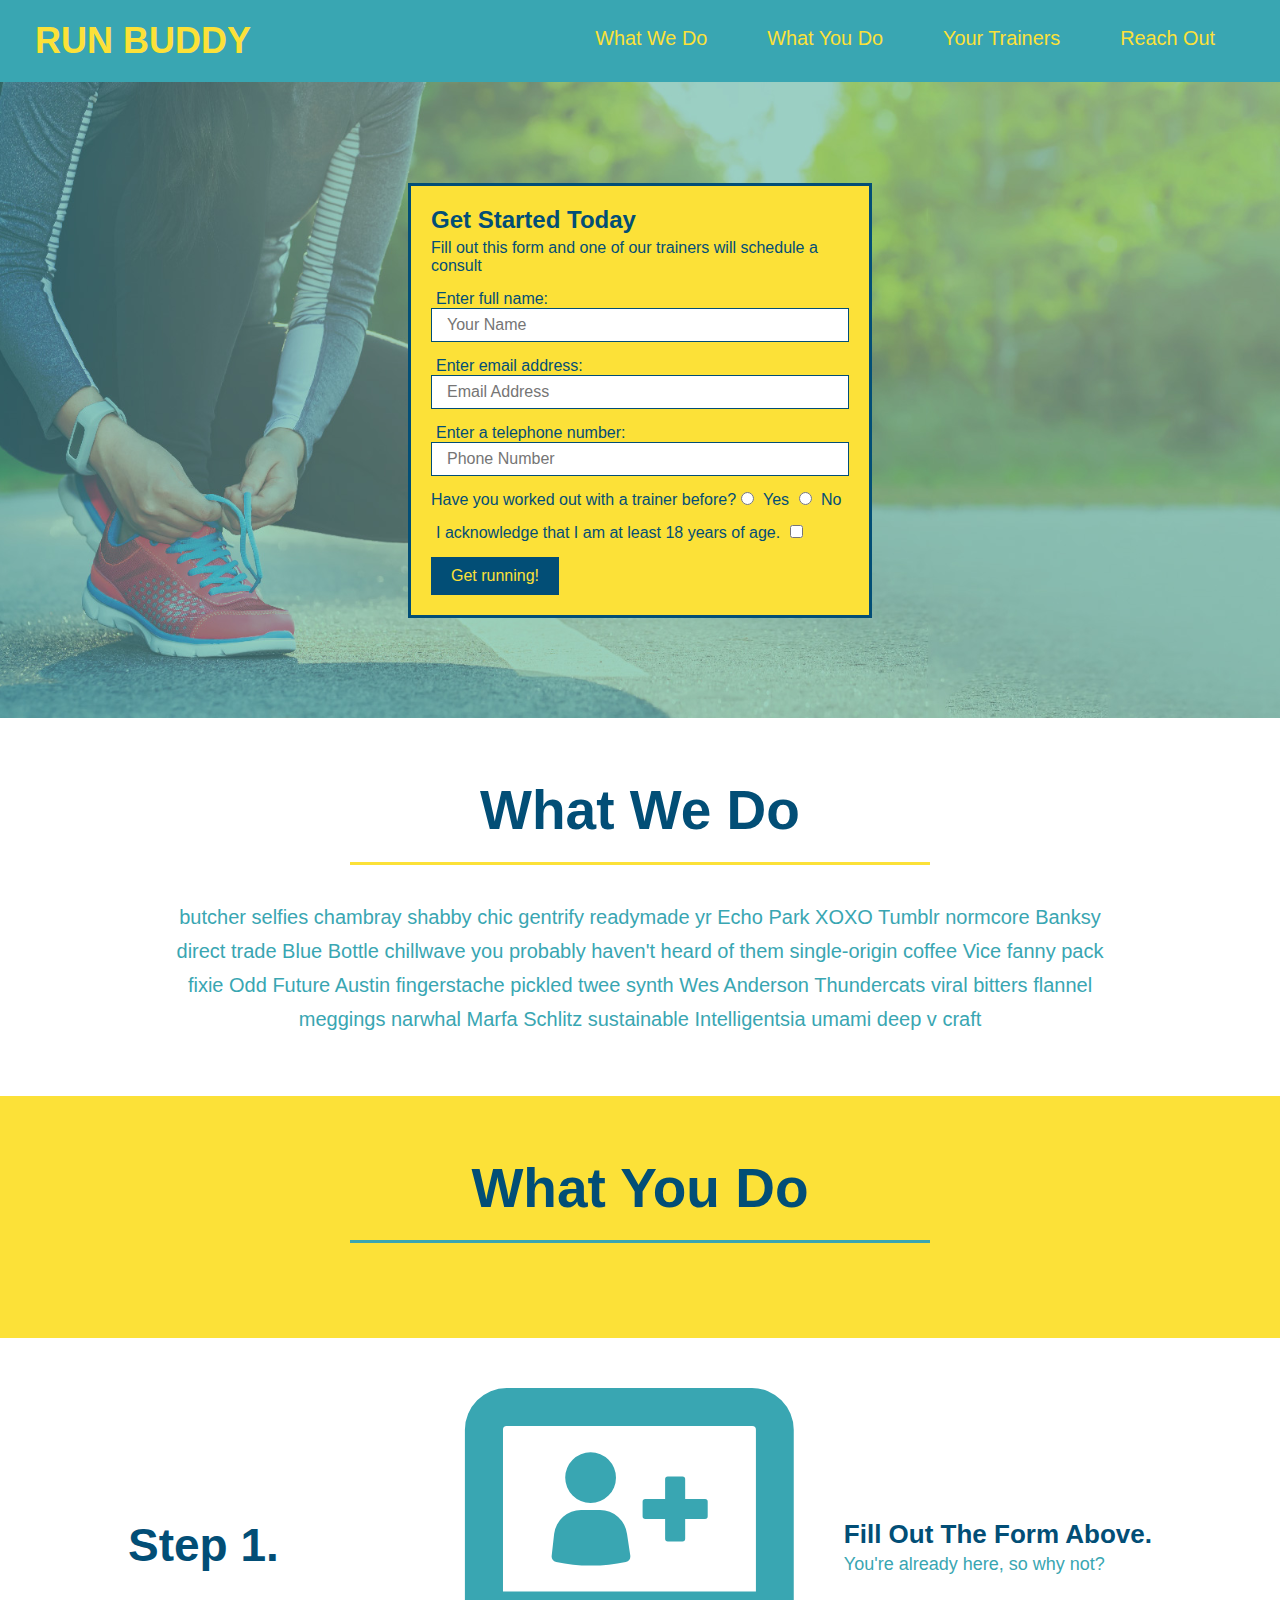
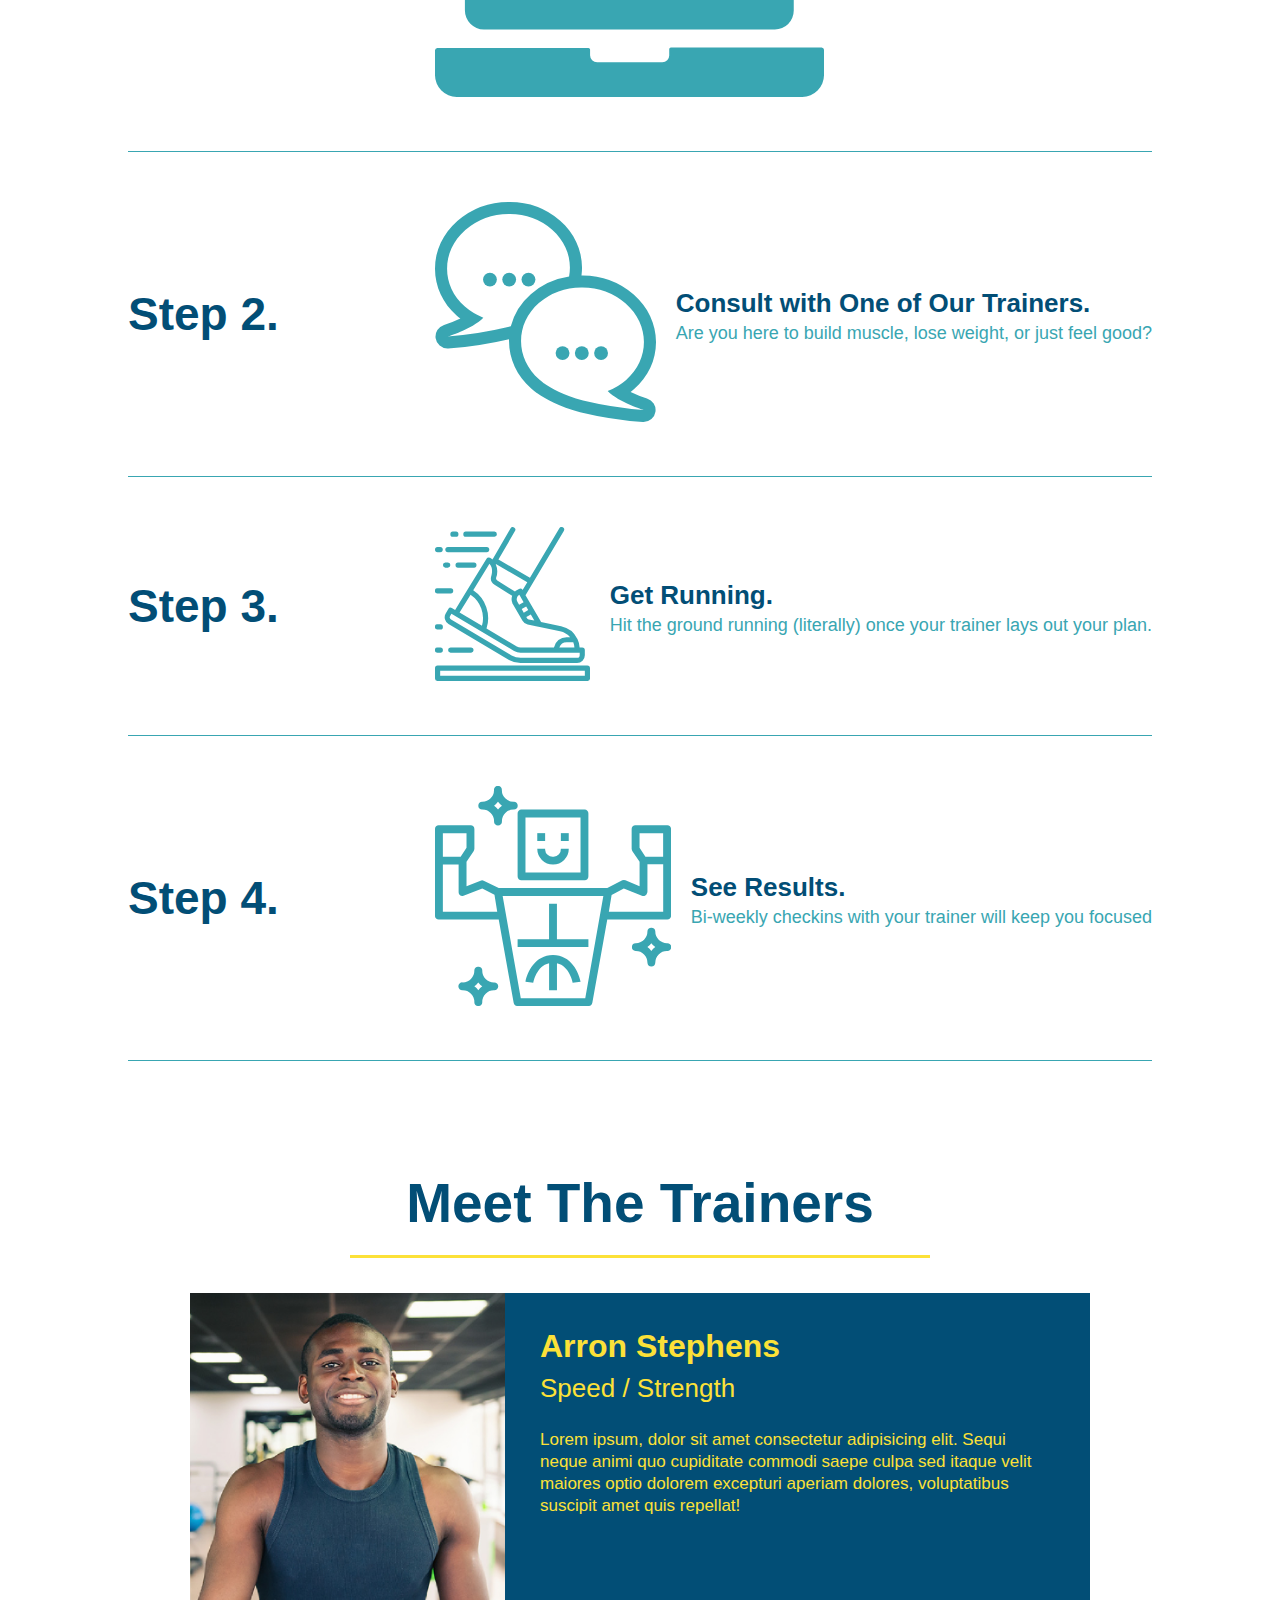
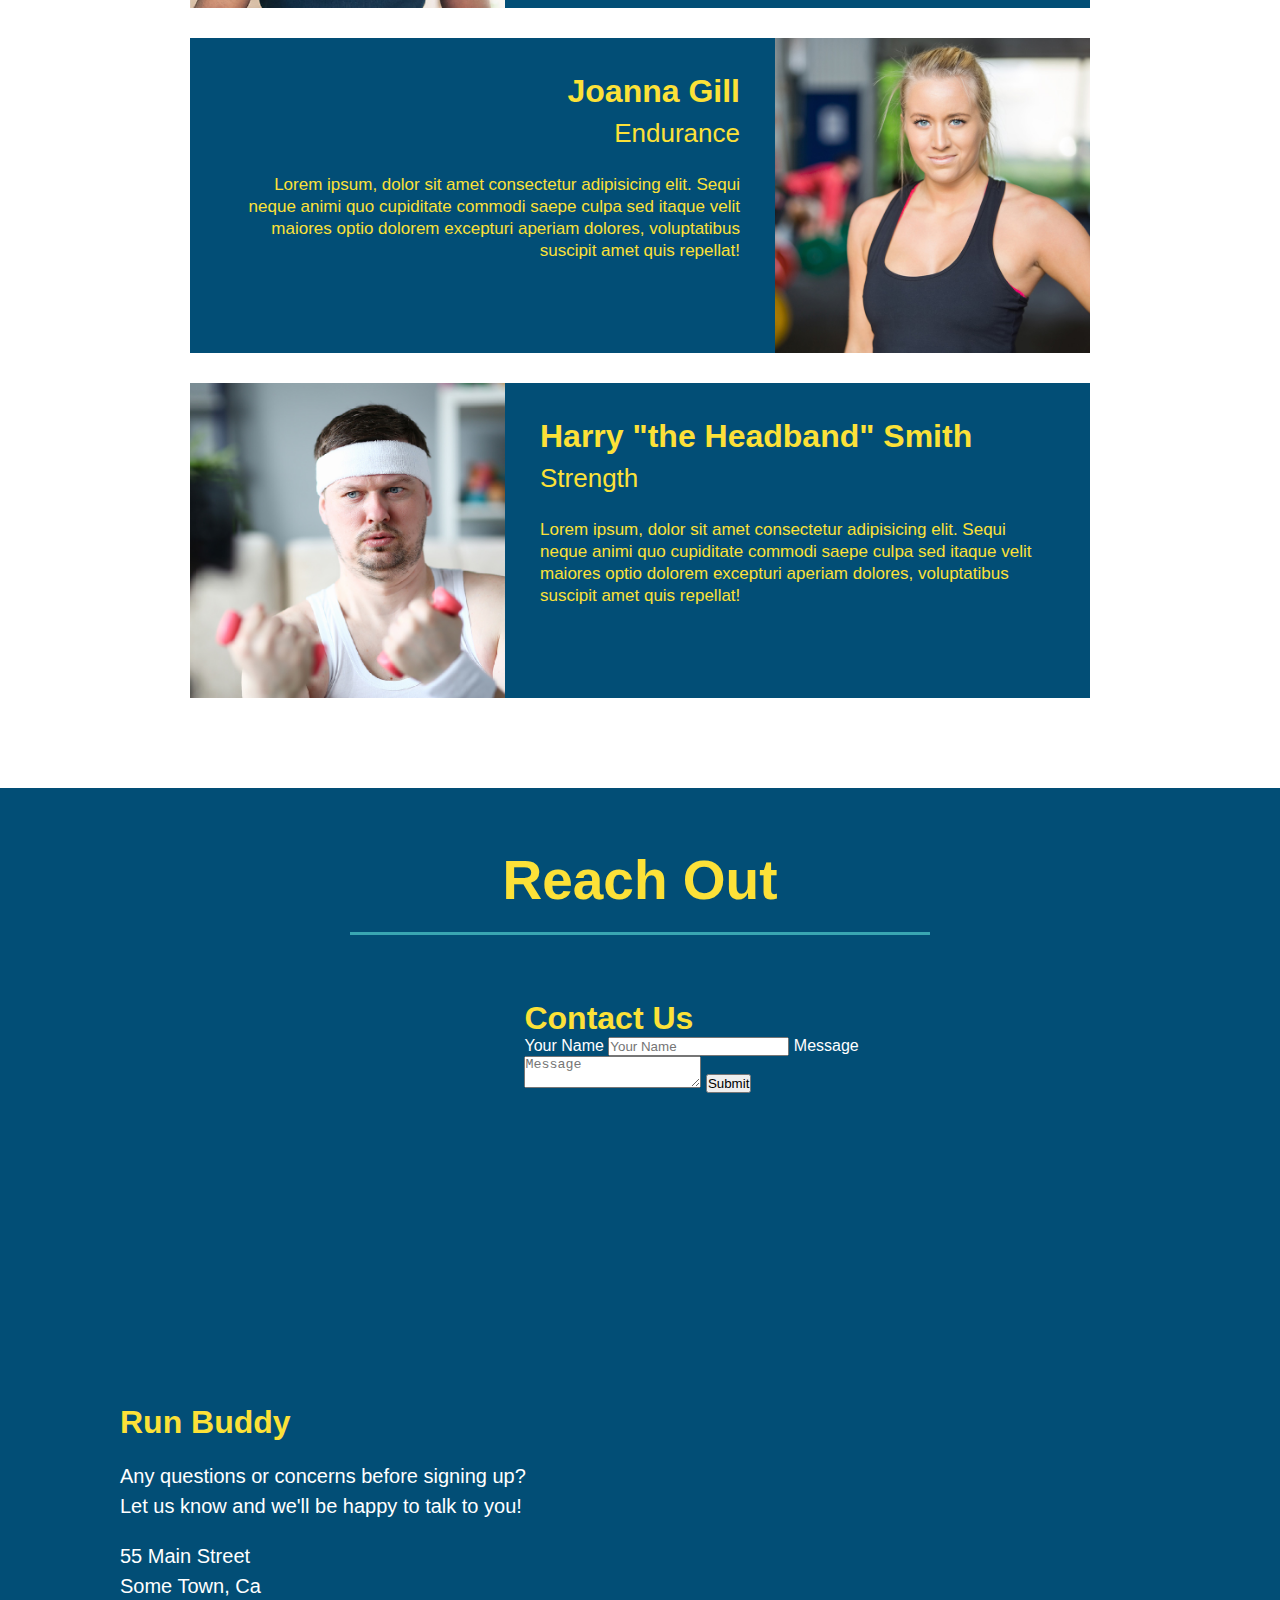
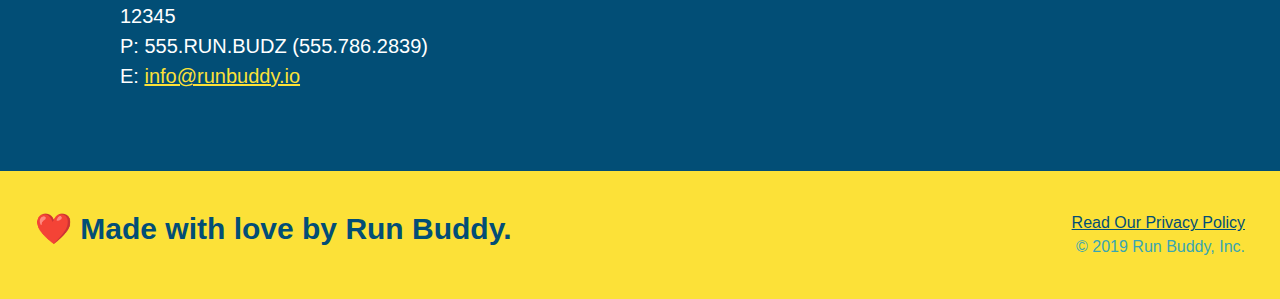
==== commit 201a7353: "add flexbox to the steps" ====
--- a/index.html
+++ b/index.html
@@ -89,28 +89,56 @@
     <div class="flex-row">
     <h2 class="section-title secondary-border">What You Do</h2> </section>
 
-    <div>
-      <img src="assets/images/step-1.svg" alt="" />
-      <h3>Step 1: <span>Fill Out the Form Above.</span></h3>
-      <p>You're already here, so why not?</p>
-    </div>
-
-    <div>
+    <div class="step">
+      <h3>Step 1.</h3>
+      <div class="step-info">
+        <div class="step-img">
+          <img src="assets/images/step-1.svg" alt="" />
+        </div>
+        <div class="step-text">
+          <h4>Fill Out The Form Above.</h4>
+          <p>You're already here, so why not?</p>
+        </div>
+      </div>
+    </div>
+
+    <div class="step">
+      <h3>Step 2. </h3>
+      <div class="step-info">
+        <div class="step-img">
       <img src="assets/images/step-2.svg" alt="" />
-      <h3>Step 2: <span>Consult with One of Our Trainers.</span></h3>
+      </div>
+      <div class="step-text">
+        <h4>Consult with One of Our Trainers.</h4>      
       <p>Are you here to build muscle, lose weight, or just feel good?</p>
     </div>
-
-    <div>
+    </div>
+    </div>
+
+    <div class="step">
+      <h3>Step 3.</h3>
+      <div class="step-info">
+      <div class="step-img">      
       <img src="assets/images/step-3.svg" alt="" />
-      <h3>Step 3: <span>Get Running.</span></h3>
+      </div>
+      <div class="step-text">
+      <h4>Get Running.</h4>
       <p>Hit the ground running (literally) once your trainer lays out your plan.</p>
     </div>
-
-    <div>
+    </div>
+    </div>
+
+    <div class="step">
+      <h3>Step 4.</h3>
+      <div class="step-info">
+        <div class="step-img">
       <img src="assets/images/step-4.svg" alt="" />
-      <h3>Step 4: <span>See Results.</span></h3>
+      </div>
+      <div class="step-text">
+      <h4>See Results.</h4>
       <p>Bi-weekly checkins with your trainer will keep you focused</p>
+    </div>
+    </div>
     </div>
   </section>
 
--- a/assets/css/style.css
+++ b/assets/css/style.css
@@ -154,31 +154,54 @@
   .steps {
     background: #fce138;
   }
-  
-  .steps div {
-    margin-bottom: 80px;
-  }
-  
-  .steps img {
-    width: 15%;
-    margin: 10px 0;
-  }
-  
-  .steps h3 {
+   
+  .step h3 {
     color: #024e76;
     font-size: 46px;
-    margin-top: 10px;
-  }
-  
-  .steps p {
+    flex: 1 30%;
+  }
+  
+  .step text {
+    flex: 12;
+
+  }
+  .step-text p {
     color: #39a6b2;
-    font-size: 23px;
-  }
-  
-  .steps span {
-    font-size: 38px;
-  }
-  
+    font-size: 18px;
+  }
+
+  .step-text h4 {
+    font-size: 26px;
+    line-height: 1.5;
+    color: #024e76;
+  }
+
+  .step {
+    margin: 50px auto;
+    padding-bottom: 50px;
+    width: 80%;
+    border-bottom: 1px solid #39a6b2;
+    display: flex;
+    flex-wrap: wrap;
+    align-items: center;
+    justify-content: space-between;
+  }
+
+  .step-info {
+    flex: 2 70%;
+    display: flex;
+    flex-wrap: wrap;
+    align-items: center;
+  }
+  
+  .step-img {
+    flex: 1 12%;
+    margin-right: 20px;
+  }
+
+  .step-img img {
+    max-width: 100%;
+  }
   .section-title {
     font-size: 55px;
     color: #024e76;
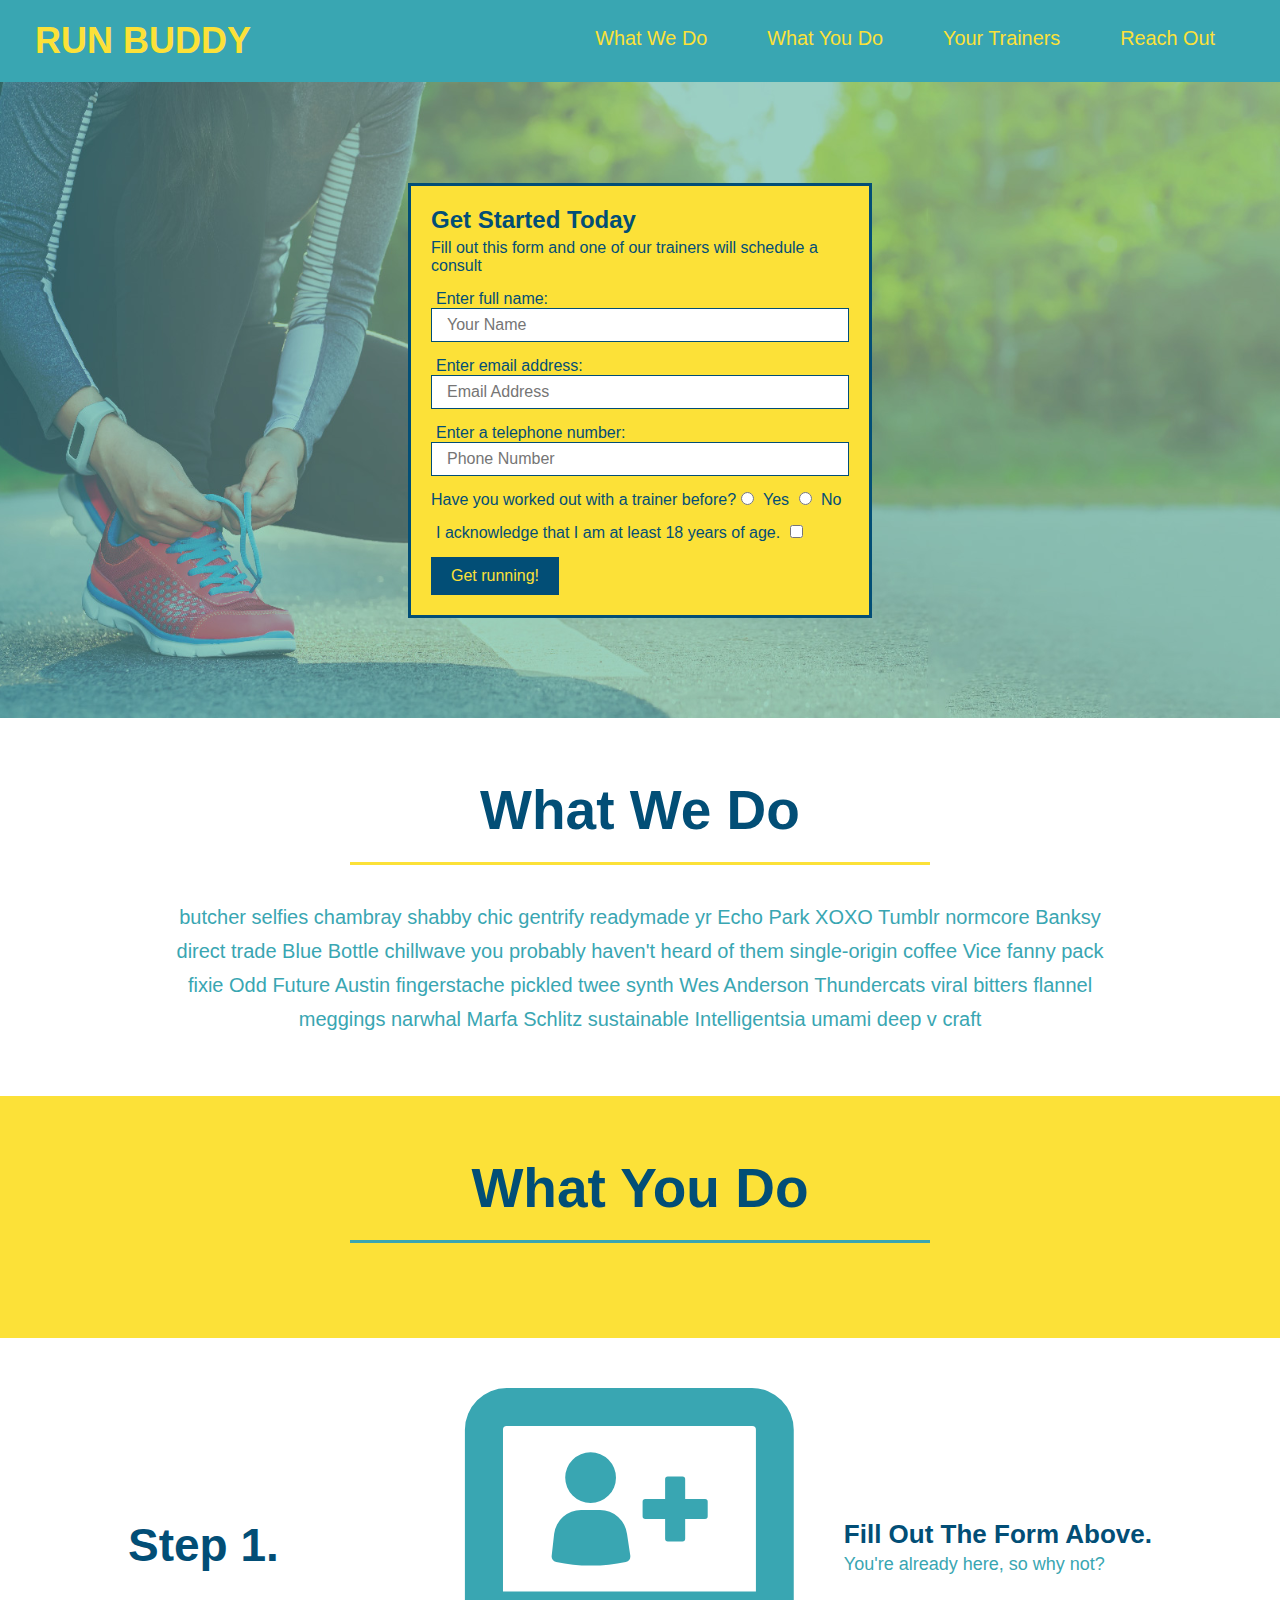
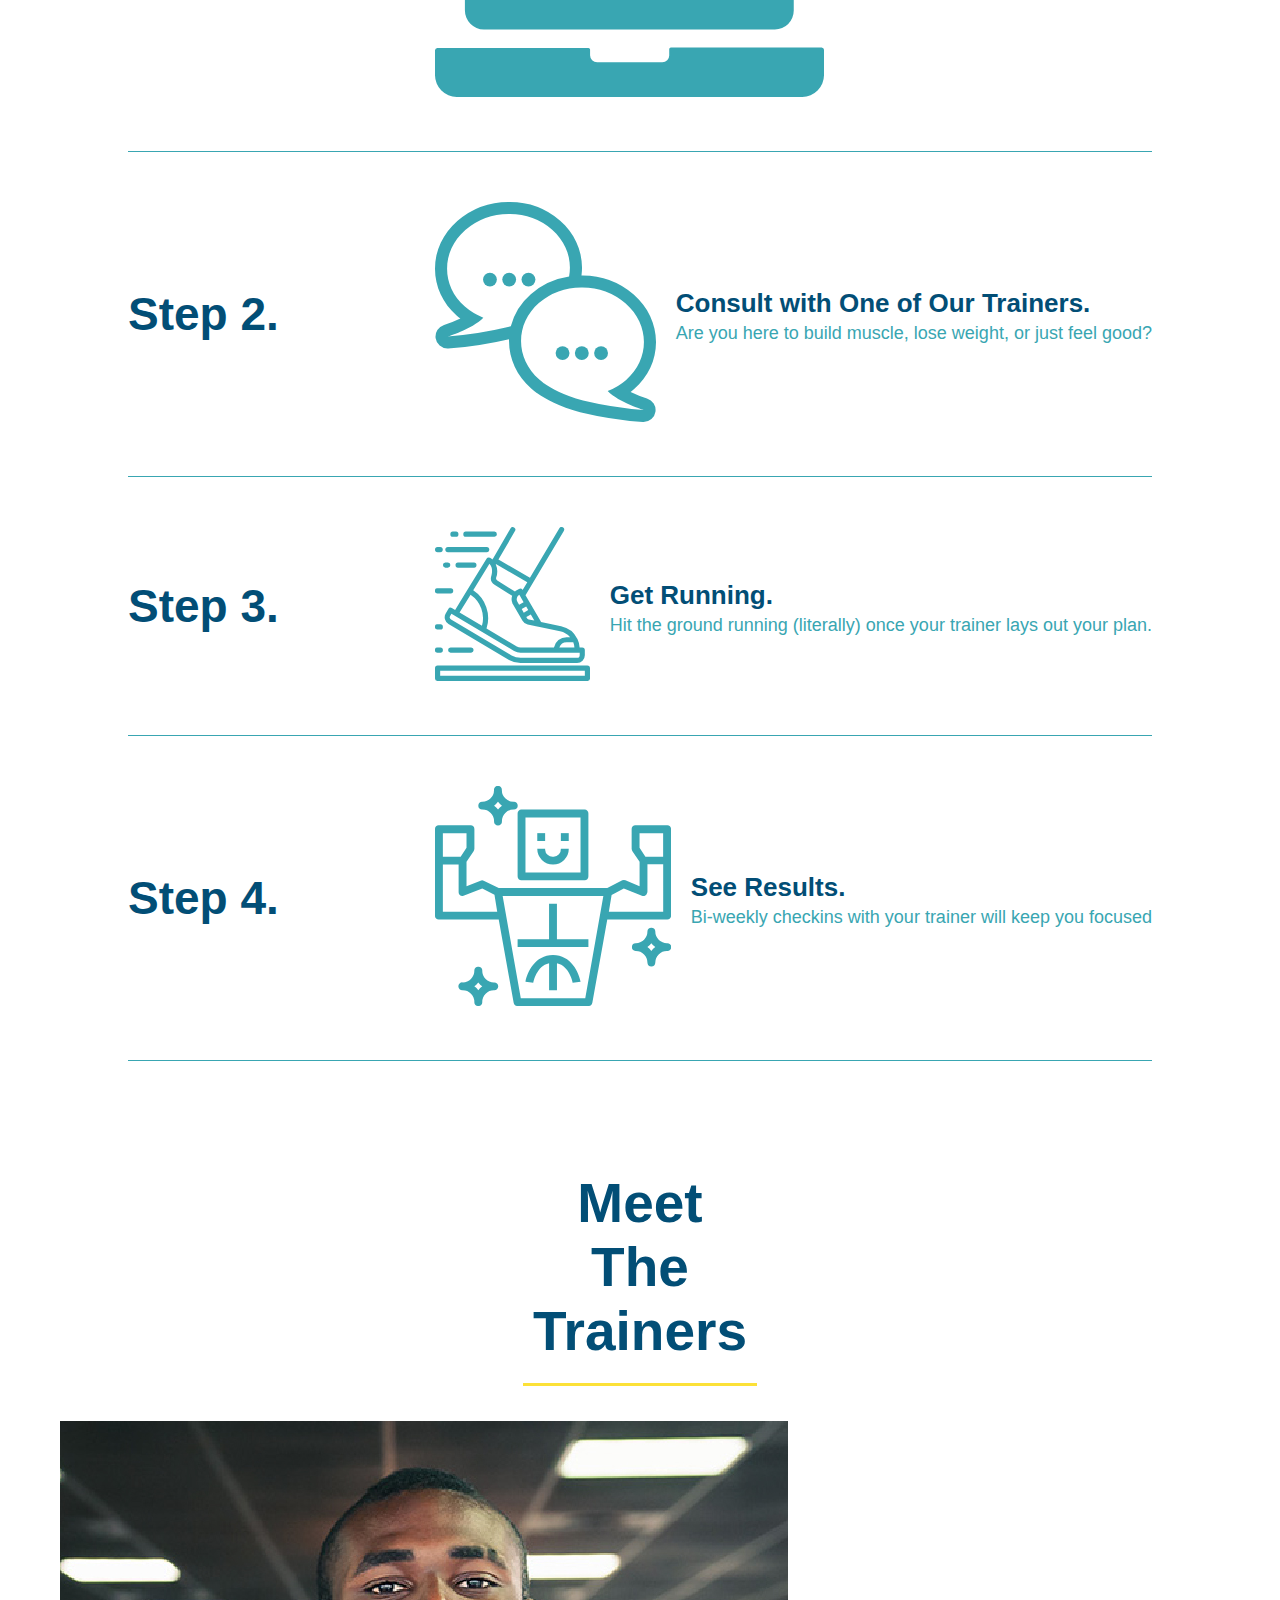
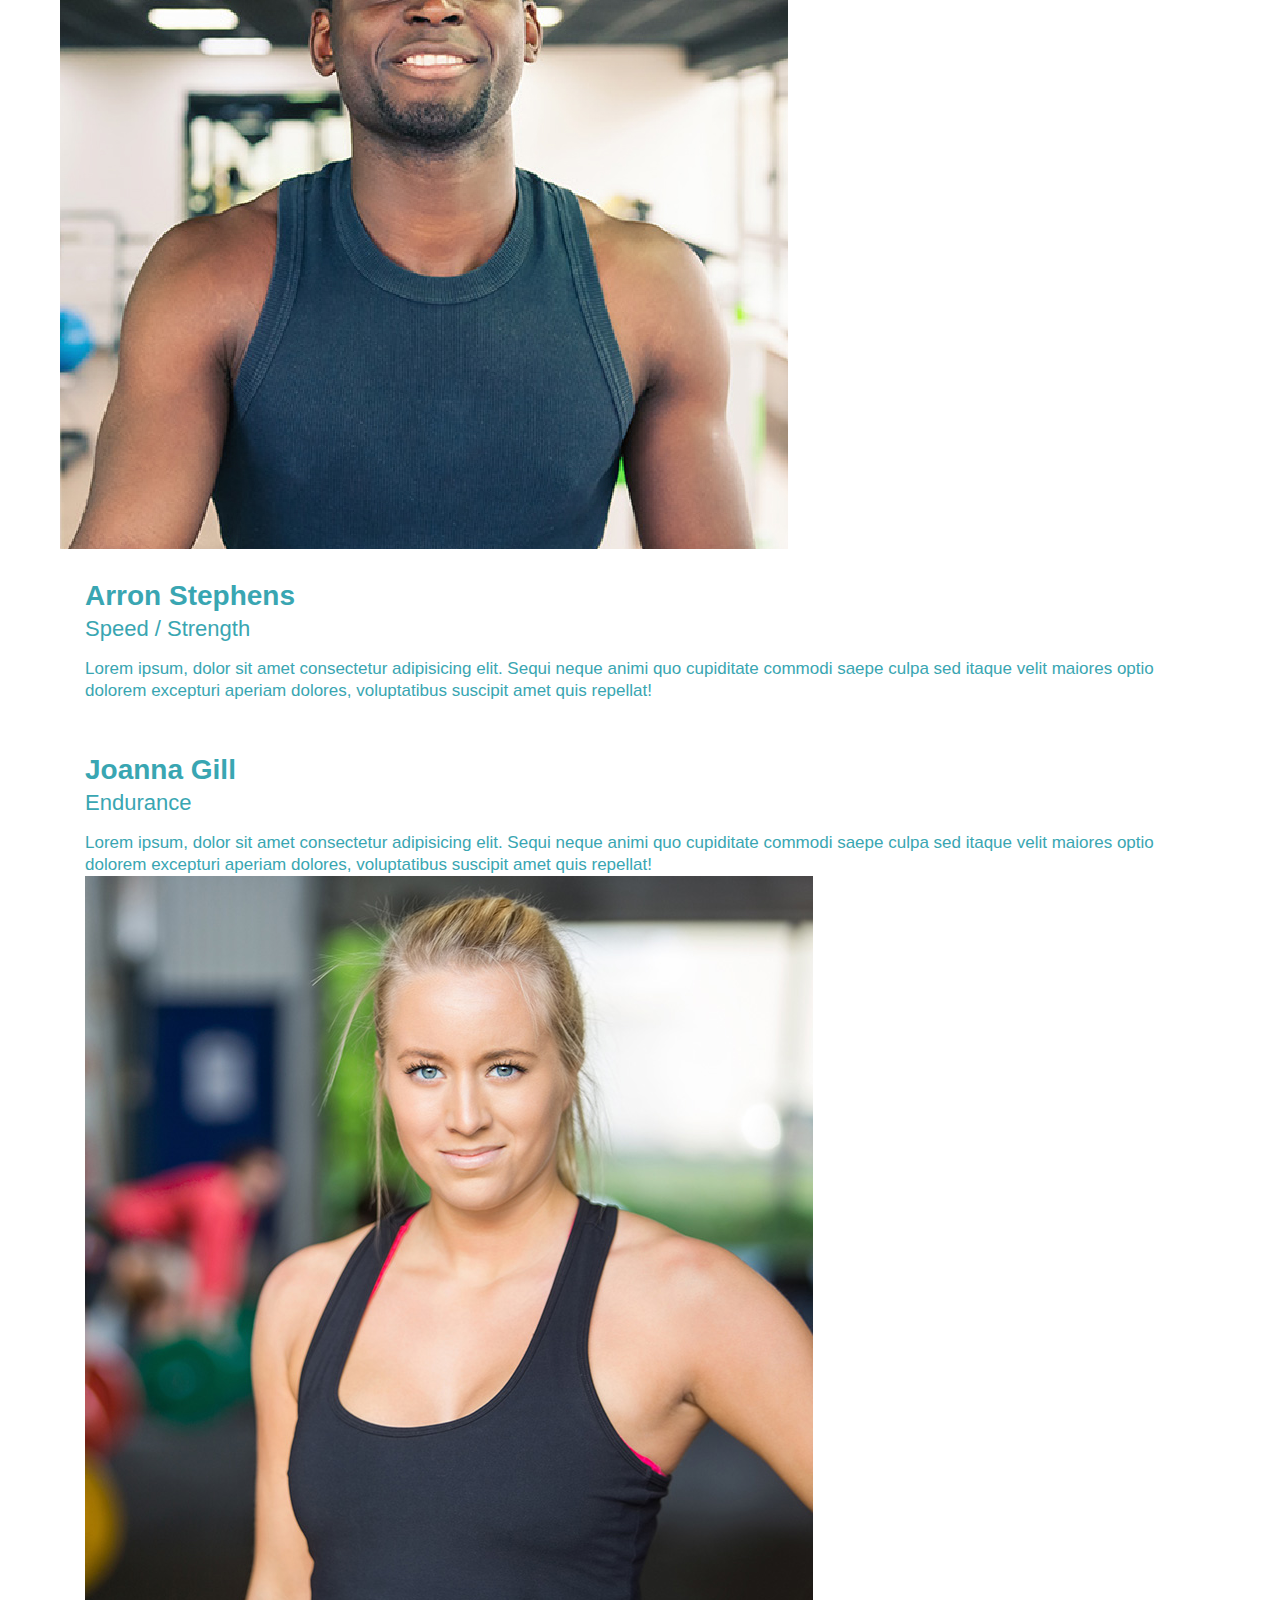
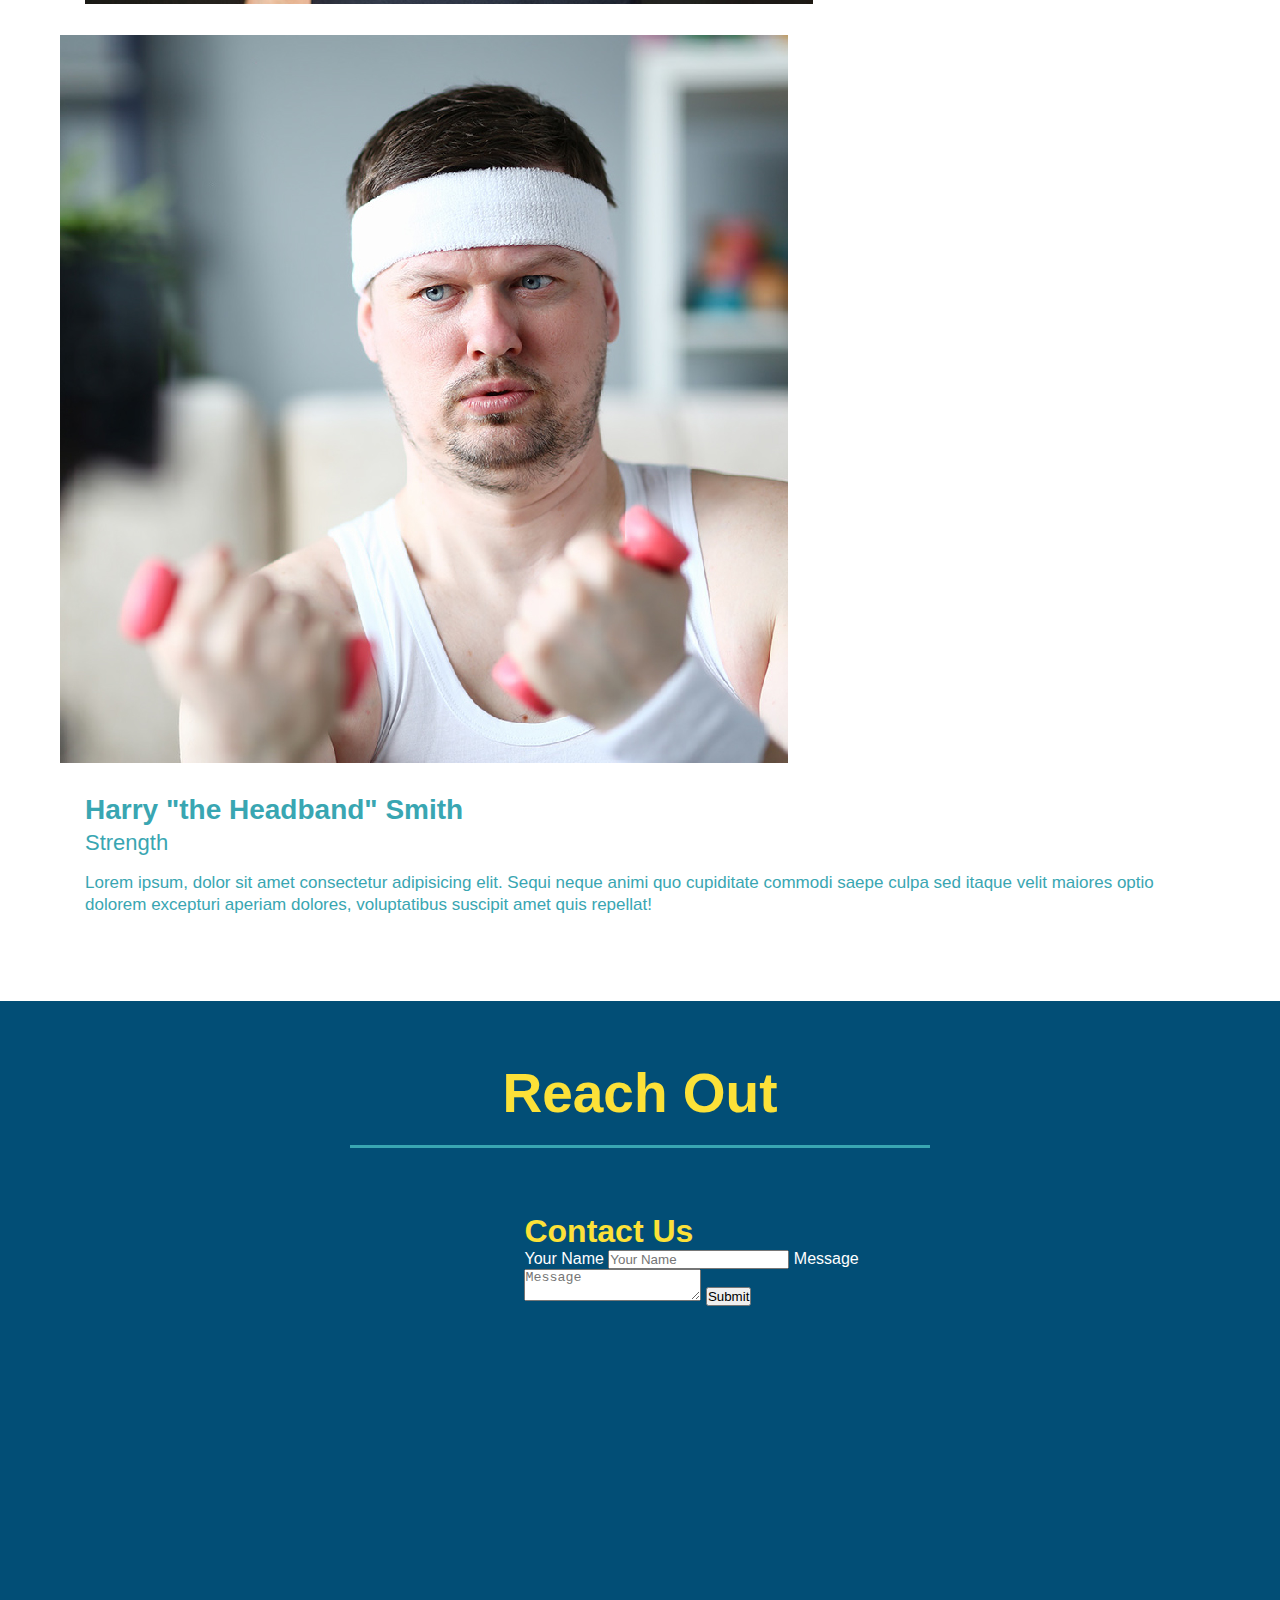
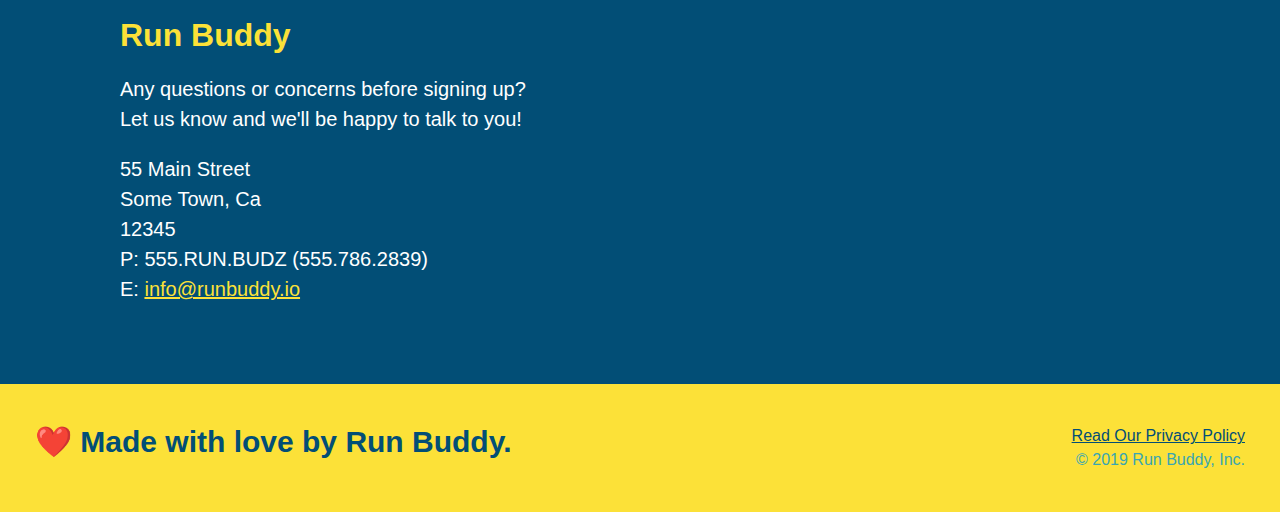
==== commit f0130a45: "add flexbox to the trainers" ====
--- a/index.html
+++ b/index.html
@@ -146,11 +146,15 @@
   <section id="your-trainers" class="trainers">
     <div class="flex-row"> 
     <h2 class="section-title primary-border">Meet The Trainers</h2> </div>
-    <article class="trainer">
+
+    <div class="trainers">
+      <!--this is to wrap in flexbox container-->
+    
+    <article>
       <img src="assets/images/trainer-1.jpg" alt="Arron Stephens in his workout clothes, ready to pump iron" />
-      <div class="trainer-bio text-left">
-        <h3>Arron Stephens</h3>
-        <h4>Speed / Strength</h4>
+      <div class="trainer-bio">
+        <h3 class="trainer-name">Arron Stephens</h3>
+        <h4 class="trainer-role">Speed / Strength</h4>
         <p>
           Lorem ipsum, dolor sit amet consectetur adipisicing elit. Sequi neque animi quo cupiditate commodi saepe culpa
           sed
@@ -160,26 +164,26 @@
     </article>
 
     <!-- second trainer bio -->
-    <article class="trainer">
-      <div class="trainer-bio text-right">
-        <h3>Joanna Gill</h3>
-        <h4>Endurance</h4>
+    <article>
+      <div class="trainer-bio">
+        <h3 class="trainer-name">Joanna Gill</h3>
+        <h4 class="trainer-role">Endurance</h4>
         <p>
           Lorem ipsum, dolor sit amet consectetur adipisicing elit. Sequi neque animi quo cupiditate commodi saepe culpa
           sed
           itaque velit maiores optio dolorem excepturi aperiam dolores, voluptatibus suscipit amet quis repellat!
         </p>
-      </div>
-      <img src="assets/images/trainer-2.jpg" alt="Joanna Gill cooling off after a workout" />
+            <img src="assets/images/trainer-2.jpg" alt="Joanna Gill cooling off after a workout" />
+      </div>
     </article>
 
     <!-- third trainer bio -->
-    <article class="trainer">
+    <article>
       <img src="assets/images/trainer-3.jpg"
         alt="Harry Smith wearing a headband and lifting comically small pink weights" />
-      <div class="trainer-bio text-left">
-        <h3>Harry "the Headband" Smith</h3>
-        <h4>Strength</h4>
+      <div class="trainer-bio">
+        <h3 class="trainer-name">Harry "the Headband" Smith</h3>
+        <h4 class="trainer-role">Strength</h4>
         <p>
           Lorem ipsum, dolor sit amet consectetur adipisicing elit. Sequi neque animi quo cupiditate commodi saepe culpa
           sed
@@ -230,6 +234,7 @@
       </div>
     </div>
   </section>
+</div> <!--verify this div-->
 
   <!-- footer section-->
   <footer>
--- a/assets/css/style.css
+++ b/assets/css/style.css
@@ -221,42 +221,44 @@
   }
   
   .trainers {
-   
+   width: 100%;
+   margin: 0 auto;
+   display: flex;
+   flex-wrap: wrap;
+   justify-content: space-around;
   }
   
   .trainer {
-    width: 900px;
     margin: 0 auto 30px auto;
     background: #024e76;
     color: #fce138;
-    overflow: auto;
+   flex: 1;
   }
   
   .trainer img {
-    width: 35%;
-    float: left;
+    width: 100%;
+    
   }
   
   .trainer-bio {
-    padding: 35px;
-    float: left;
-    width: 65%;
+    padding: 25px;
+    line-height: 1.3;
   }
   
   .trainer-bio h3 {
-    font-size: 32px;
-    margin-bottom: 8px;
+    font-size: 28px;
+    
   }
   
   .trainer-bio h4 {
     font-weight: lighter;
-    font-size: 26px;
-    margin-bottom: 25px;
+    font-size: 22px;
+    margin-bottom: 15px;
   }
   
   .trainer-bio p {
     font-size: 17px;
-    line-height: 1.3;
+    
   }
   
   .text-left {
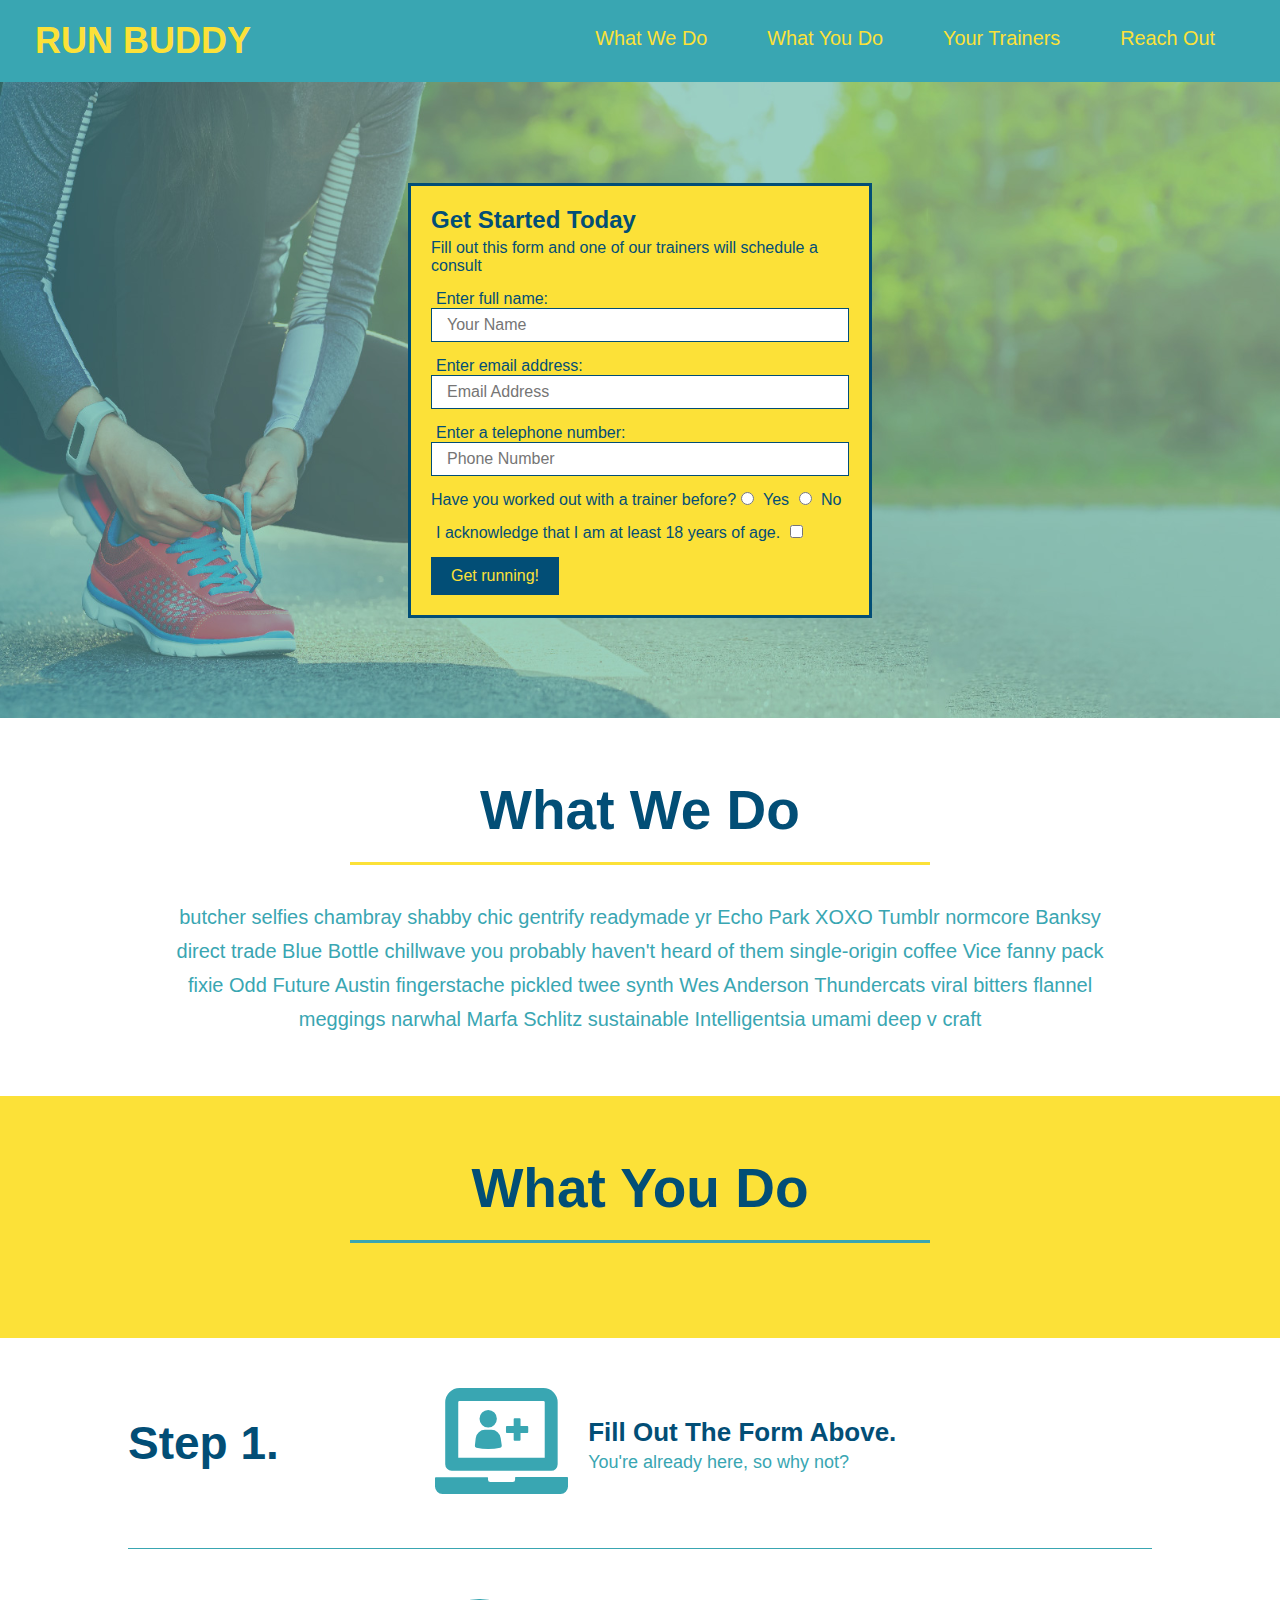
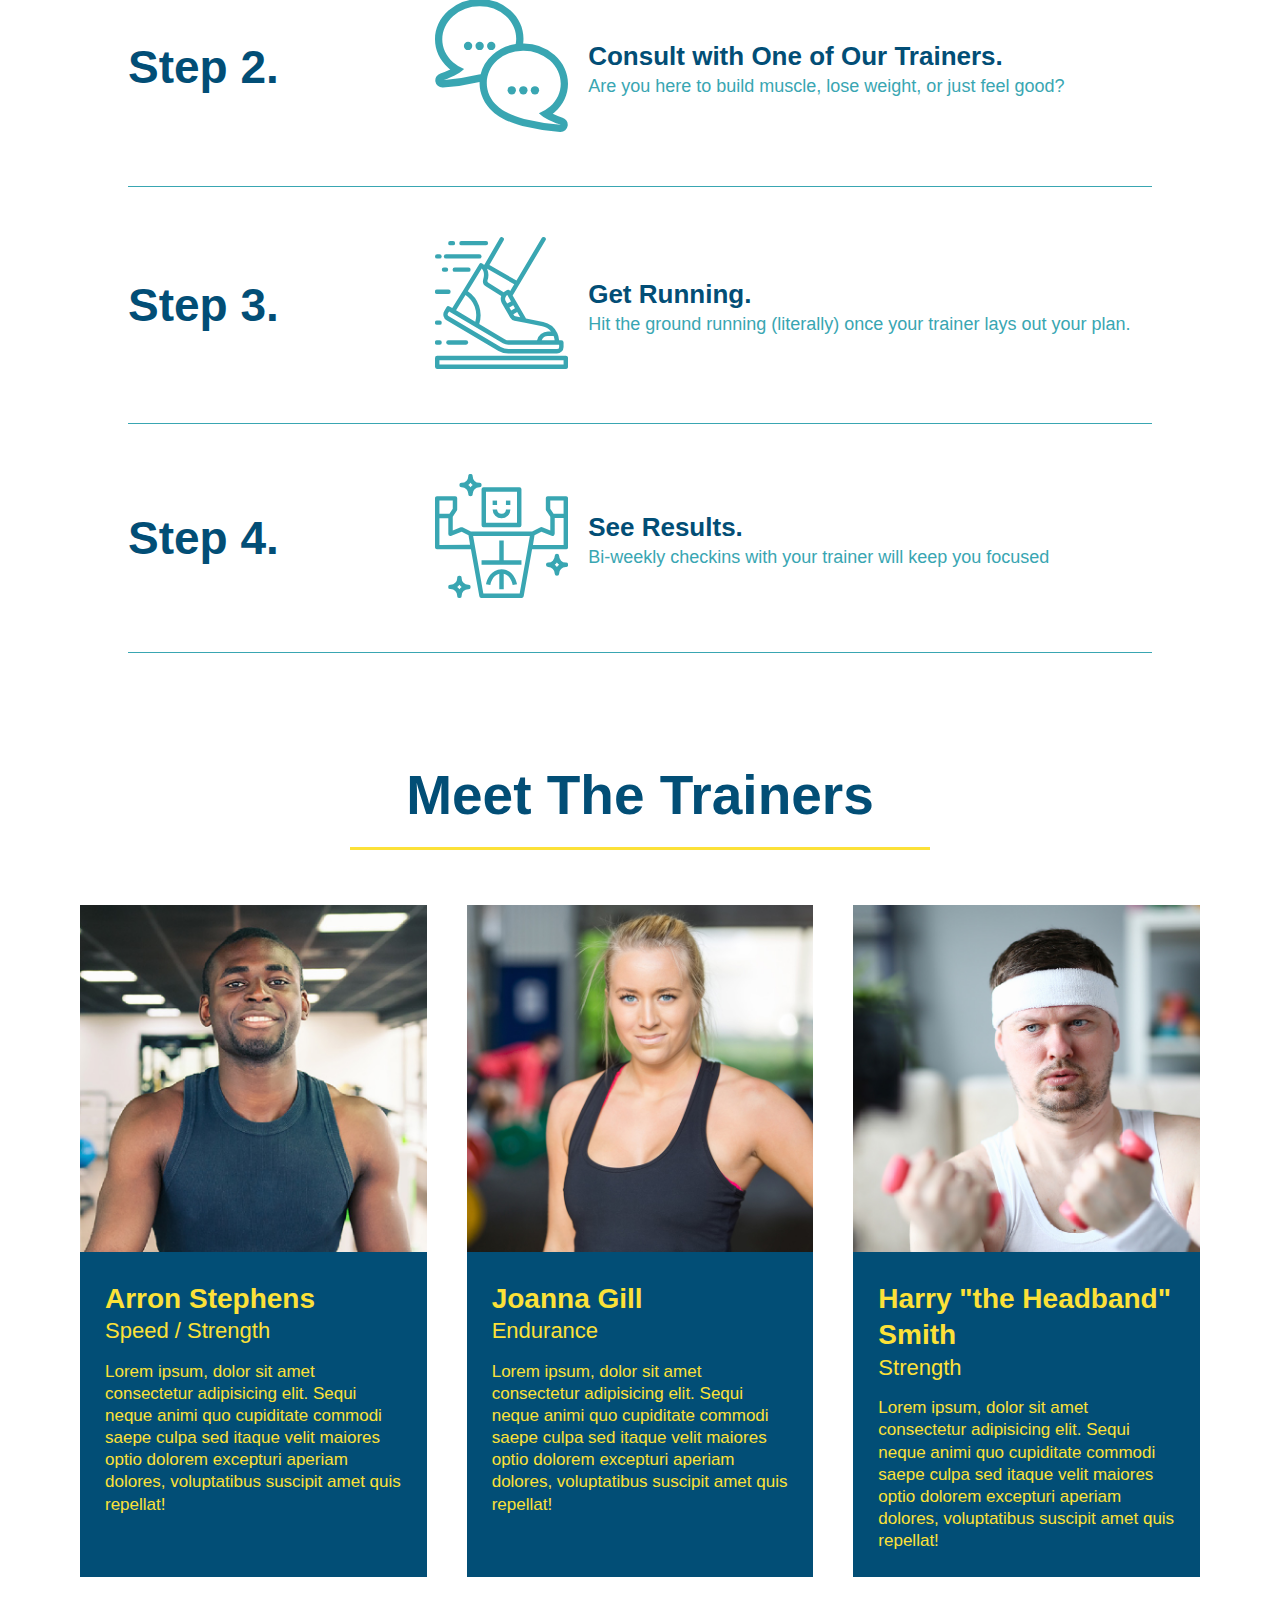
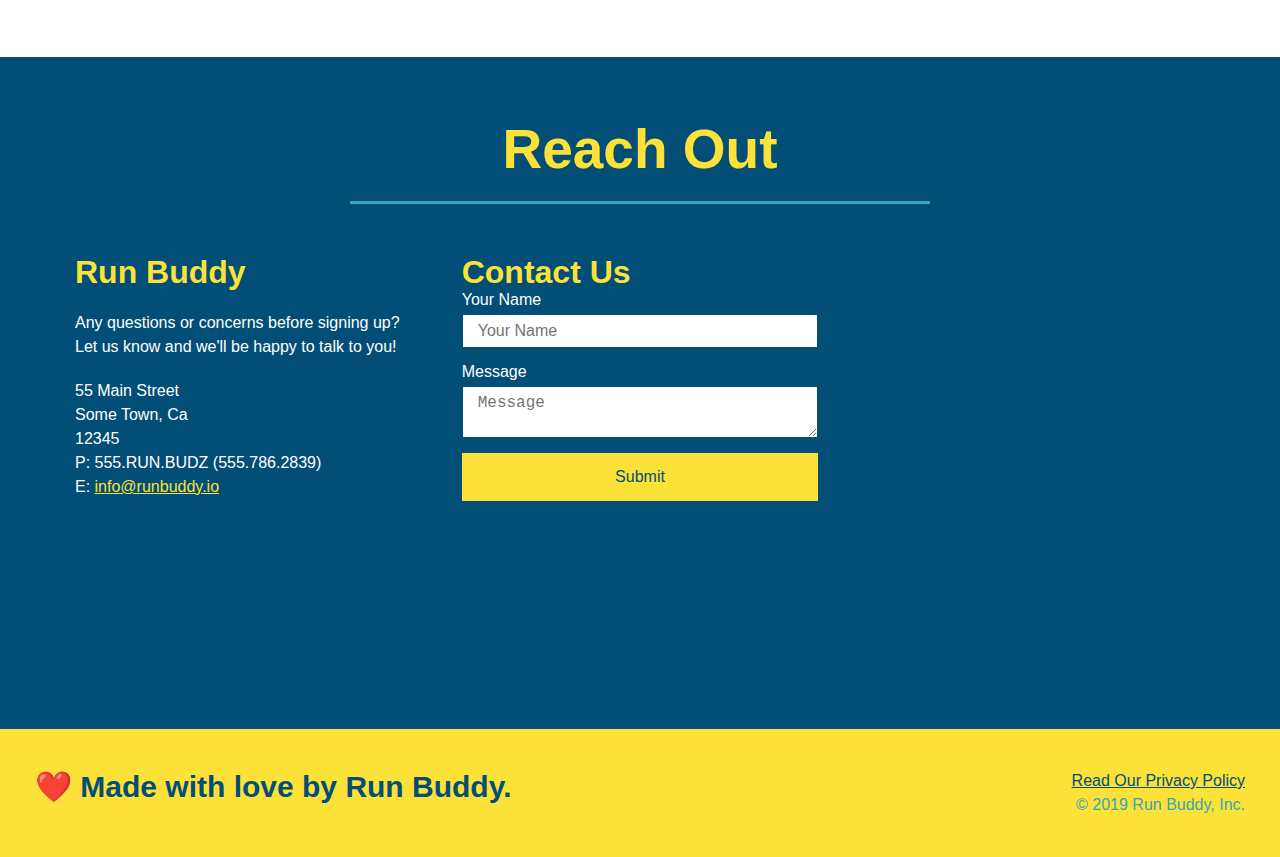
==== commit dd69b92d: "fixed flexbox" ====
--- a/index.html
+++ b/index.html
@@ -143,14 +143,14 @@
   </section>
 
   <!-- "meet the trainers" section -->
-  <section id="your-trainers" class="trainers">
+  <section id="your-trainers">
     <div class="flex-row"> 
-    <h2 class="section-title primary-border">Meet The Trainers</h2> </div>
+    <h2 class="section-title primary-border">Meet The Trainers</h2>
+   </div>
 
     <div class="trainers">
       <!--this is to wrap in flexbox container-->
-    
-    <article>
+      <article class="trainer">
       <img src="assets/images/trainer-1.jpg" alt="Arron Stephens in his workout clothes, ready to pump iron" />
       <div class="trainer-bio">
         <h3 class="trainer-name">Arron Stephens</h3>
@@ -164,77 +164,77 @@
     </article>
 
     <!-- second trainer bio -->
-    <article>
+    <article class="trainer">
+      <img src="assets/images/trainer-2.jpg" alt="Joanna Gill cooling off after a workout" />
       <div class="trainer-bio">
         <h3 class="trainer-name">Joanna Gill</h3>
         <h4 class="trainer-role">Endurance</h4>
         <p>
+          Lorem ipsum, dolor sit amet consectetur adipisicing elit. Sequi neque animi quo cupiditate commodi saepe culpa sed itaque velit maiores optio dolorem excepturi aperiam dolores, voluptatibus suscipit amet quis repellat!
+        </p>
+     </div>
+    </article>
+
+    <!-- third trainer bio -->
+    <article class="trainer">
+      <img src="assets/images/trainer-3.jpg" alt="Harry Smith wearing a headband and lifting comically small pink weights" />
+      <div class="trainer-bio">
+        <h3 class="trainer-name">Harry "the Headband" Smith</h3>
+        <h4 class="trainer-role">Strength</h4>
+        <p>
           Lorem ipsum, dolor sit amet consectetur adipisicing elit. Sequi neque animi quo cupiditate commodi saepe culpa
           sed
           itaque velit maiores optio dolorem excepturi aperiam dolores, voluptatibus suscipit amet quis repellat!
         </p>
-            <img src="assets/images/trainer-2.jpg" alt="Joanna Gill cooling off after a workout" />
       </div>
     </article>
-
-    <!-- third trainer bio -->
-    <article>
-      <img src="assets/images/trainer-3.jpg"
-        alt="Harry Smith wearing a headband and lifting comically small pink weights" />
-      <div class="trainer-bio">
-        <h3 class="trainer-name">Harry "the Headband" Smith</h3>
-        <h4 class="trainer-role">Strength</h4>
-        <p>
-          Lorem ipsum, dolor sit amet consectetur adipisicing elit. Sequi neque animi quo cupiditate commodi saepe culpa
-          sed
-          itaque velit maiores optio dolorem excepturi aperiam dolores, voluptatibus suscipit amet quis repellat!
-        </p>
-      </div>
-    </article>
+    </div>
   </section>
 
   <!-- "reach out" section -->
   <section id="reach-out" class="contact">
     <div class="flex-row">
-    <h2 class="section-title secondary-border">Reach Out</h2> </div>
+    <h2 class="section-title secondary-border">
+      Reach Out</h2> 
+  </div>   
+    
     <div class="contact-info">
-      <iframe 
-        src="https://www.google.com/maps/embed?pb=!1m18!1m12!1m3!1d3147.1079747227936!2d-120.42364418397035!3d37.92790791110593!2m3!1f0!2f0!3f0!3m2!1i1024!2i768!4f13.1!3m3!1m2!1s0x8090c49129b6ac57%3A0xb56c7eb95a2cd8bd!2sMain%20St%2C%20California%2095327!5e0!3m2!1sen!2sus!4v1616426329495!5m2!1sen!2sus"
-        style="border:0;" 
-        allowfullscreen=""
-        loading="lazy">
-      </iframe>
-      
-      <div class="contact-form">
-        <h3>Contact Us</h3>
-        <form>
-           <label for="contact-name">Your Name</label>
-           <input type="text" id="contact-name" placeholder="Your Name" />
-      
-           <label for="contact-message">Message</label>
-           <textarea id="contact-message" placeholder="Message"></textarea>
-      
-           <button type="submit">Submit</button>
-          </form>
-      </div>
       <div>
         <h3>Run Buddy</h3>
         <p>
-          Any questions or concerns before signing up?
-          <br />
+          Any questions or concerns before signing up? 
+          <br/>
           Let us know and we'll be happy to talk to you!
         </p>
+
         <address>
-          55 Main Street <br />
-          Some Town, Ca <br />
-          12345<br />
-          P: 555.RUN.BUDZ (555.786.2839)<br />
+          55 Main Street <br/>
+          Some Town, Ca <br/>
+          12345<br/>
+          P: 555.RUN.BUDZ (555.786.2839)<br/>
           E: <a href="mailto:info@runbuddy.io">info@runbuddy.io</a>
         </address>
-      </div>
-    </div>
-  </section>
-</div> <!--verify this div-->
+    </div>
+
+    <div class="contact-form">
+      <h3>Contact Us</h3>
+      <form>
+        <label for="contact-name">Your Name</label>
+        <input type="text" id="contact-name" placeholder="Your Name" />
+  
+        <label for="contact-message">Message</label>
+        <textarea id="contact-message" placeholder="Message"></textarea>
+  
+        <button type="submit">Submit</button>
+      </form>
+    </div>
+  
+    <iframe
+      src="https://www.google.com/maps/embed?pb=!1m14!1m12!1m3!1d12182.30520634488!2d-74.0652613!3d40.2407219!2m3!1f0!2f0!3f0!3m2!1i1024!2i768!4f13.1!5e0!3m2!1sen!2sus!4v1561060983193!5m2!1sen!2sus"
+      frameborder="0" style="border:0" allowfullscreen>
+    </iframe>
+  </section>
+
 
   <!-- footer section-->
   <footer>
--- a/assets/css/style.css
+++ b/assets/css/style.css
@@ -1,318 +1,361 @@
 * {
-    margin: 0;
-    padding: 0;
-    box-sizing: border-box;
-  }
-  
-  body {
-    /* more on this crazy alphanumerical value in a minute! */
-    color: #39a6b2;
-    font-family: Helvetica, Arial, sans-serif;
-  }
-  
-  /* apply styles to <header> */
-  header {
-    padding: 20px 35px;
-    background-color: #39a6b2;
-    display: flex;
-    justify-content: space-between;
-    flex-wrap: wrap;
-  }
-  
-  header h1 {
-    font-weight: bold;
-    font-size: 36px;
-    color: #fce138;
-    margin: 0;
-
-  }
-  header a {
-    text-decoration: none;
-    color: #fce138;
-  }
-  
-  header nav {
-    margin: 7px 0;
-  }
-
-  header nav ul {
-    display: flex;
-    flex-wrap: wrap;
-    justify-content: space-between;
-    align-items: center;
-    list-style: none;
-  }
-  
- header nav ul li a {
+  box-sizing: border-box;
+  margin: 0;
+  padding: 0;
+}
+
+body {
+  color: #39a6b2;
+  font-family: Helvetica, Arial, sans-serif;
+}
+
+
+/* HEADER / NAV BAR STYLES START */
+
+header {
+  padding: 20px 35px;
+  background-color: #39a6b2;
+  display: flex;
+  justify-content: space-between;
+  flex-wrap: wrap;
+}
+
+header h1 {
+  font-weight: bold;
+  margin: 0;
+  font-size: 36px;
+  color: #fce138;
+}
+
+header a {
+  text-decoration: none;
+  color: #fce138;
+}
+
+header nav {
+  margin: 7px 0;
+}
+
+header nav ul {
+  display: flex;
+  flex-wrap: wrap;
+  justify-content: space-between;
+  align-items: center;
+  list-style: none;
+}
+
+header nav ul li a {
   margin: 0 30px;
   font-weight: lighter;
   font-size: 1.55vw;
 }
-  
-  footer {
-    background: #fce138;
-    width: 100%;
-    padding: 40px 35px;
-    display: flex;
-    justify-content: space-between;
-    flex-wrap: wrap;
-  }
-  
-  footer h2 {
-    color: #024e76;
-    font-size: 30px;
-    margin: 0;
-  }
-  
-  footer div {
-    line-height: 1.5;
-    text-align: right;
-  }
-  
-  footer a {
-    color: #024e76;
-  }
-  
-  section {
-    padding: 60px;
-  }
-  
-  /* Hero Style Start */
-  .hero {
-    background-image: url('../images/hero-bg.jpg');
-    background-size: cover;
-    background-position: center;
-    display: flex;
-    justify-content: center;
-    flex-wrap: wrap;
-  }
-
-  .hero-cta {
-    width: 35%;
-    text-align: right;
-    margin: 3.5%;
-    color: #fff;
-    font-size: 18px;
-    line-height: 1.3;
-  }
-
-  .hero-cta h2 {
-    font-style: italic;
-    font-size: 55px;
-    color: #fce138;
-  }
-  
-  .hero-form {
-    border: 3px solid #024e76;
-    background-color: #fce138;
-    padding: 20px;
-    color: #024e76; 
-    width: 40%;
-    margin: 3.5%;   
-    
-  }
-  
-  .hero-form h3 {
-    font-size: 24px;
-    margin: 0;
-  }
-  .hero-form p {
-    margin: 5px 0 15px 0;
-  }
-  
-  .form-input {
-    border: 1px solid #024e76;
-    display: block;
-    padding: 7px 15px;
-    font-size: 16px;
-    color: #024e76;
-    width: 100%;
-    margin-bottom: 15px;
-  }
-  
-  .hero-form label {
-    margin: 0 5px;
-  }
-  
-  .hero-form button {
-    color: #fce138;
-    background-color: #024e76;
-    border: none;
-    padding: 10px 20px;
-    font-size: 16px;
-  }
-  
-  .intro p {
-    line-height: 1.7;
-    color: #39a6b2;
-    width: 80%;
-    font-size: 20px;
-    margin: 0 auto;
-    text-align: center;
-  }
-  
-  .steps {
-    background: #fce138;
-  }
-   
-  .step h3 {
-    color: #024e76;
-    font-size: 46px;
-    flex: 1 30%;
-  }
-  
-  .step text {
-    flex: 12;
-
-  }
-  .step-text p {
-    color: #39a6b2;
-    font-size: 18px;
-  }
-
-  .step-text h4 {
-    font-size: 26px;
-    line-height: 1.5;
-    color: #024e76;
-  }
-
-  .step {
-    margin: 50px auto;
-    padding-bottom: 50px;
-    width: 80%;
-    border-bottom: 1px solid #39a6b2;
-    display: flex;
-    flex-wrap: wrap;
-    align-items: center;
-    justify-content: space-between;
-  }
-
-  .step-info {
-    flex: 2 70%;
-    display: flex;
-    flex-wrap: wrap;
-    align-items: center;
-  }
-  
-  .step-img {
-    flex: 1 12%;
-    margin-right: 20px;
-  }
-
-  .step-img img {
-    max-width: 100%;
-  }
-  .section-title {
-    font-size: 55px;
-    color: #024e76;
-    border-bottom: 3px solid;
-    padding-bottom: 20px;
-    text-align: center;
-    margin: 0 auto 35px auto;
-    width: 50%;
-  }
-  
-  .primary-border {
-    border-color: #fce138;
-  }
-  
-  .secondary-border {
-    border-color: #39a6b2;
-  }
-  
-  .trainers {
-   width: 100%;
-   margin: 0 auto;
-   display: flex;
-   flex-wrap: wrap;
-   justify-content: space-around;
-  }
-  
-  .trainer {
-    margin: 0 auto 30px auto;
-    background: #024e76;
-    color: #fce138;
-   flex: 1;
-  }
-  
-  .trainer img {
-    width: 100%;
-    
-  }
-  
-  .trainer-bio {
-    padding: 25px;
-    line-height: 1.3;
-  }
-  
-  .trainer-bio h3 {
-    font-size: 28px;
-    
-  }
-  
-  .trainer-bio h4 {
-    font-weight: lighter;
-    font-size: 22px;
-    margin-bottom: 15px;
-  }
-  
-  .trainer-bio p {
-    font-size: 17px;
-    
-  }
-  
-  .text-left {
-    text-align: left;
-  }
-  
-  .text-right {
-    text-align: right;
-  }
-  
-  /* it's flex time */
-
-  .flex-row {
-    display: flex;
-  }
-  /* REACH OUT STYLES START */
-  .contact {
-    background: #024e76;
-  }
-  
-  .contact h2 {
-    color: #fce138;
-  }
-  
-  .contact-info iframe {
-    width: 400px;
-    height: 400px;
-  }
-  
-  .contact-info div {
-    width: 410px;
-    display: inline-block;
-    vertical-align: top;
-    text-align: left;
-    margin: 30px 0 0 60px;
-    color: white;
-  }
-  
-  .contact-info h3 {
-    color: #fce138;
-    font-size: 32px;
-  }
-  
-  .contact-info p,
-  .contact-info address {
-    margin: 20px 0;
-    line-height: 1.5;
-    font-size: 20px;
-    font-style: normal;
-  }
-  
-  .contact-info a {
-    color: #fce138;
-  }
-  
-  /* REACH OUT STYLES END */
-  +
+/* HEADER / NAVBAR STYLES END */
+
+
+
+/* FOOTER STYLES START */
+footer {
+  background: #fce138;
+  padding: 40px 35px;
+  display: flex;
+  justify-content: space-between;
+  flex-wrap: wrap;
+  width: 100%;
+}
+
+footer h2 {
+  color: #024e76;
+  font-size: 30px;
+  margin: 0;
+}
+
+footer div {
+  line-height: 1.5;
+  text-align: right;
+}
+
+footer a {
+  color: #024e76;
+}
+/* END FOOTER STYLES */
+
+/* STYLE ALL SECTION TAGS */
+section {
+  padding: 60px;
+}
+
+/* HERO STYLES START */
+.hero {
+  background-image: url('../images/hero-bg.jpg');
+  background-size: cover;
+  background-position: center;
+  display: flex;
+  justify-content: center;
+  flex-wrap: wrap;
+}
+
+.hero-cta {
+  width: 35%;
+  text-align: right;
+  margin: 3.5%;
+  color: #fff;
+  font-size: 18px;
+  line-height: 1.3;
+}
+
+.hero-cta h2 {
+  font-style: italic;
+  font-size: 55px;
+  color: #fce138;
+}
+
+.hero-form {
+  border: 3px solid #024e76;
+  background-color: #fce138;
+  padding: 20px;
+  color: #024e76;
+  width: 40%;
+  margin: 3.5%;
+}
+
+.hero-form h3 {
+  font-size: 24px;
+  margin: 0;
+}
+.hero-form p {
+  margin: 5px 0 15px 0;
+}
+
+.form-input {
+  border: 1px solid #024e76;
+  display: block;
+  padding: 7px 15px;
+  font-size: 16px;
+  color: #024e76;
+  width: 100%;
+  margin-bottom: 15px; 
+}
+
+.hero-form label {
+  margin: 0 5px;
+}
+
+.hero-form button {
+  color: #fce138;
+  background-color: #024e76;
+  border: none;
+  padding: 10px 20px;
+  font-size: 16px;
+} 
+/* HERO STYLES END */
+
+
+/* SECTION TITLE STYLES START */
+.section-title {
+  font-size: 55px;
+  border-bottom: 3px solid;
+  color: #024e76;
+  padding-bottom: 20px;
+  text-align: center;
+  margin: 0 auto 35px auto;
+  width: 50%;
+}
+
+.primary-border {
+  border-color: #fce138;
+}
+
+.secondary-border {
+  border-color: #39a6b2;
+}
+/* SECTION TITLE STYLES END */
+
+/* WHAT WE DO STYLES */
+
+.intro p {
+  line-height: 1.7;
+  color: #39a6b2;
+  width: 80%;
+  margin: 0 auto;
+  font-size: 20px;
+  text-align: center;
+}
+/* WHAT YOU DO STYLES END */
+
+
+/* WHAT YOU DO STYLES START */
+.steps { 
+  background: #fce138;
+}
+
+.step {
+  margin: 50px auto;
+  padding-bottom: 50px;
+  width: 80%;
+  border-bottom: 1px solid #39a6b2;
+  display: flex;
+  flex-wrap: wrap;
+  align-items: center;
+  justify-content: space-between;
+}
+
+.step h3 {
+  color: #024e76;
+  font-size: 46px;
+  flex: 1 30%;
+}
+
+.step-info {
+  flex: 2 70%;
+  display: flex;
+  flex-wrap: wrap;
+  align-items: center;
+}
+
+.step-img {
+  flex: 1 12%;
+  margin-right: 20px;
+}
+
+.step-img img {
+  max-width: 100%;
+}
+
+.step-text {
+  flex: 12;
+}
+
+.step-text p {
+  color: #39a6b2;
+  font-size: 18px;
+}
+
+.step-text h4 {
+  font-size: 26px;
+  line-height: 1.5;
+  color: #024e76;
+}
+
+/* WHAT YOU DO STYLES END */
+
+/* MEET THE TRAINERS START */
+.trainers {
+  width: 100%;
+  margin: 0 auto;
+  display: flex;
+  flex-wrap: wrap;
+  justify-content: space-around;
+}
+
+.trainer {
+  margin: 20px;
+  flex: 1;
+  background: #024e76;
+  color: #fce138;
+}
+
+.trainer img {
+  width: 100%;
+}
+
+.trainer-bio {
+  padding: 25px;
+  line-height: 1.3;
+}
+
+.trainer-bio h3 {
+  font-size: 28px;
+}
+
+.trainer-bio h4 {
+  font-weight: lighter;
+  font-size: 22px;
+  margin-bottom: 15px;
+}
+
+.trainer-bio p {
+  font-size: 17px;
+}
+/* TRAINER STYLES END */
+
+/* REACH OUT STYLES START */
+.contact {
+  background: #024e76;
+}
+
+.contact h2 {
+  color: #fce138;
+}
+
+.contact-info {
+  display: flex;
+  justify-content: space-between;
+  flex-wrap: wrap;
+}
+
+.contact-info > * {
+  flex: 1;
+  margin: 15px;
+}
+
+.contact-info iframe {
+  height: 400px;
+}
+
+.contact-info div {
+  color: white;
+}
+
+.contact-info h3 {
+  color: #fce138;
+  font-size: 32px;
+}
+
+.contact-info p, .contact-info address {
+  margin: 20px 0;
+  line-height: 1.5;
+  font-size: 16px;
+  font-style: normal;
+}
+
+.contact-form input, .contact-form textarea {
+  border: 1px solid #024e76;
+  display: block;
+  padding: 7px 15px;
+  font-size: 16px;
+  color: #024e76;
+  width: 100%;
+  margin-bottom: 15px;
+  margin-top: 5px;
+}
+
+.contact-form button {
+  width: 100%;
+  border: none;
+  background: #fce138;
+  color: #024e76;
+  text-align: center;
+  padding: 15px 0;
+  font-size: 16px;
+}
+
+.contact-info a {
+  color: #fce138;
+}
+
+
+/* REACH OUT STYLES END */
+
+/* UTILITIES */
+.text-left {
+  text-align: left;
+}
+
+.text-right {
+  text-align: right;
+}
+
+.flex-row {
+  display: flex;
+}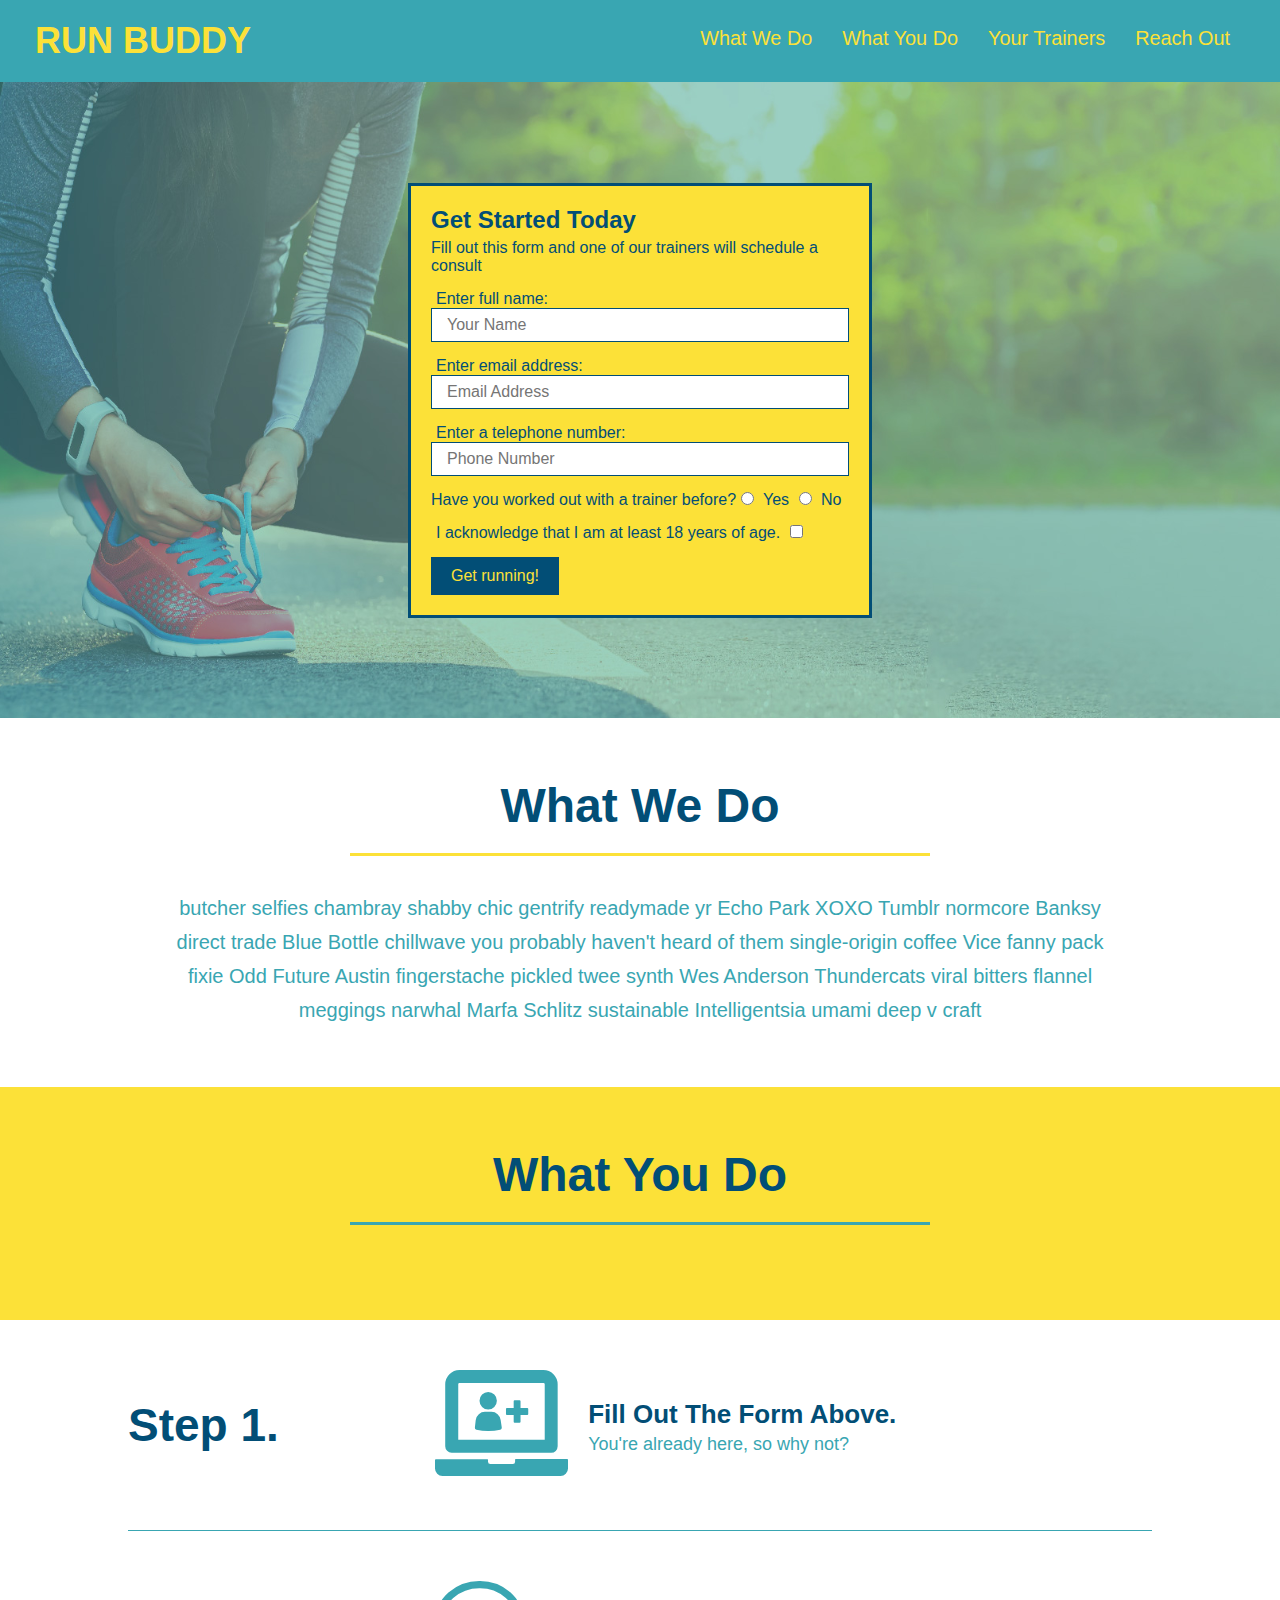
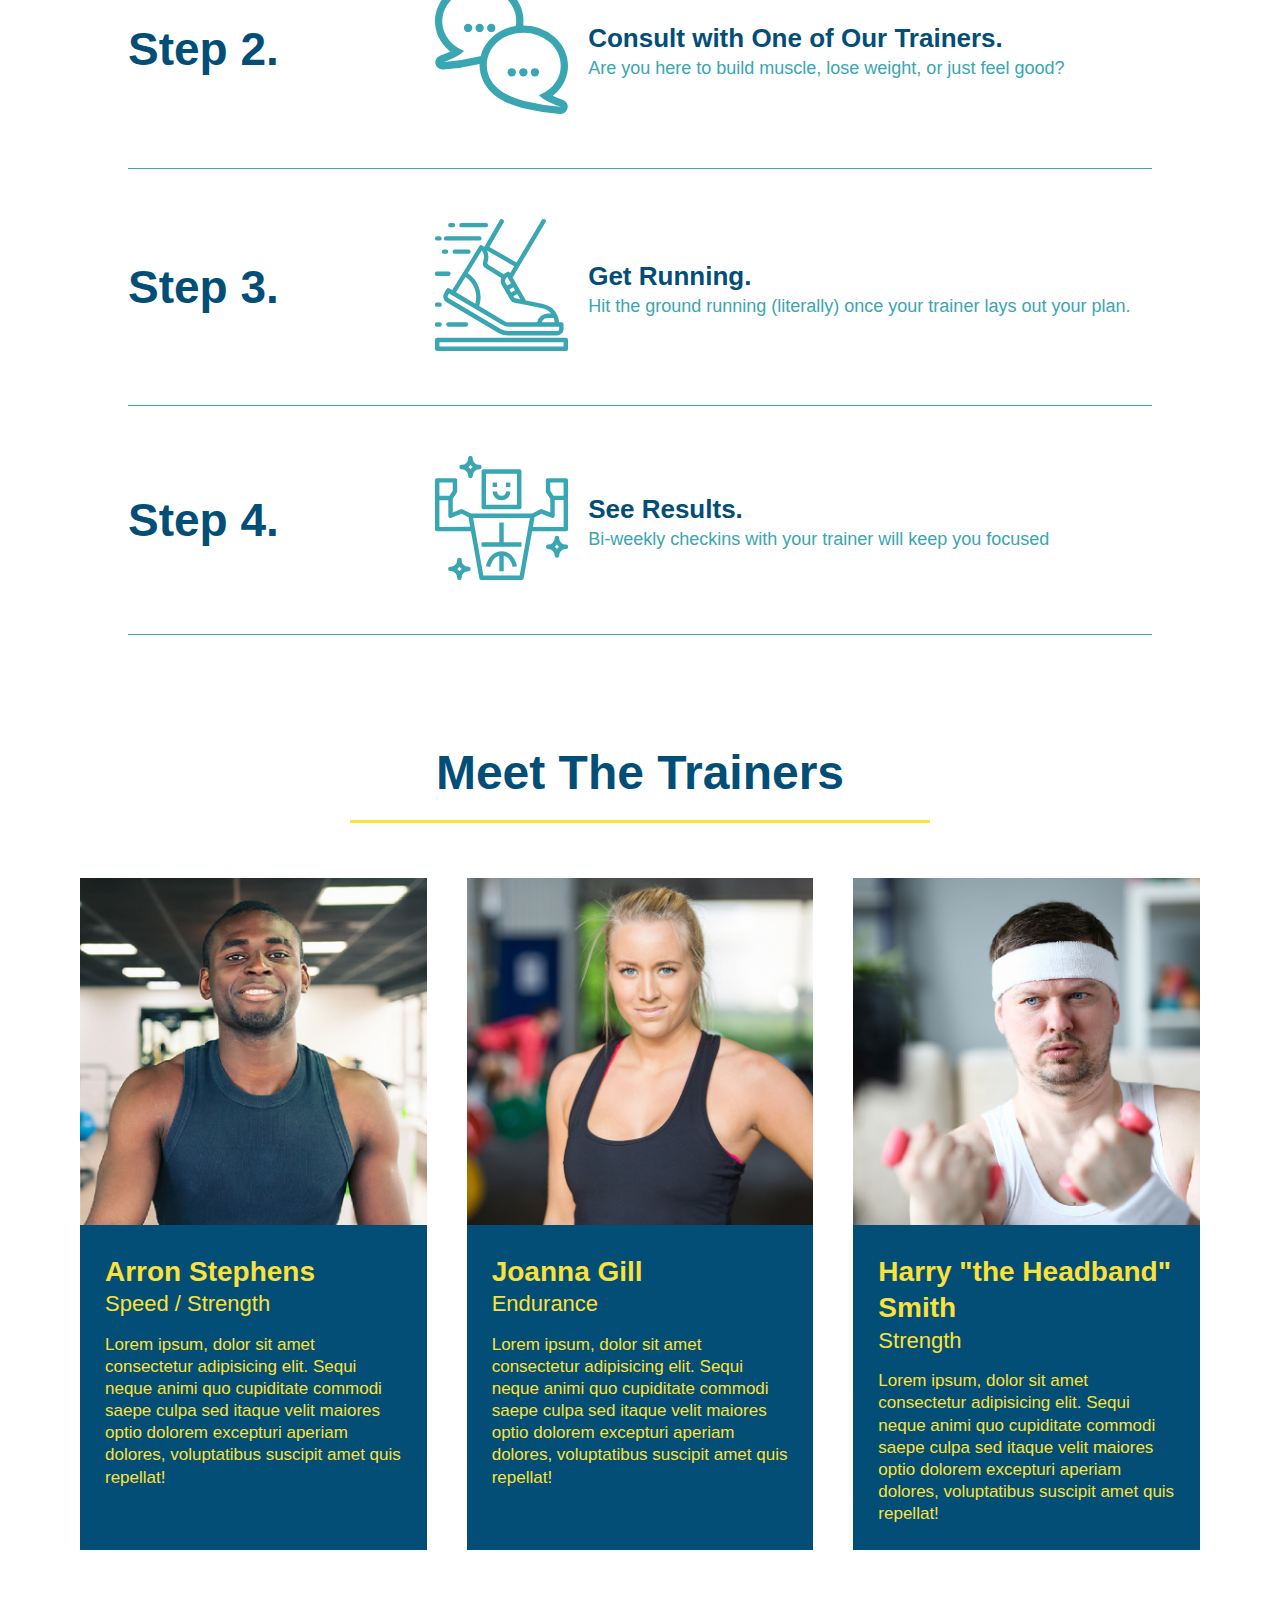
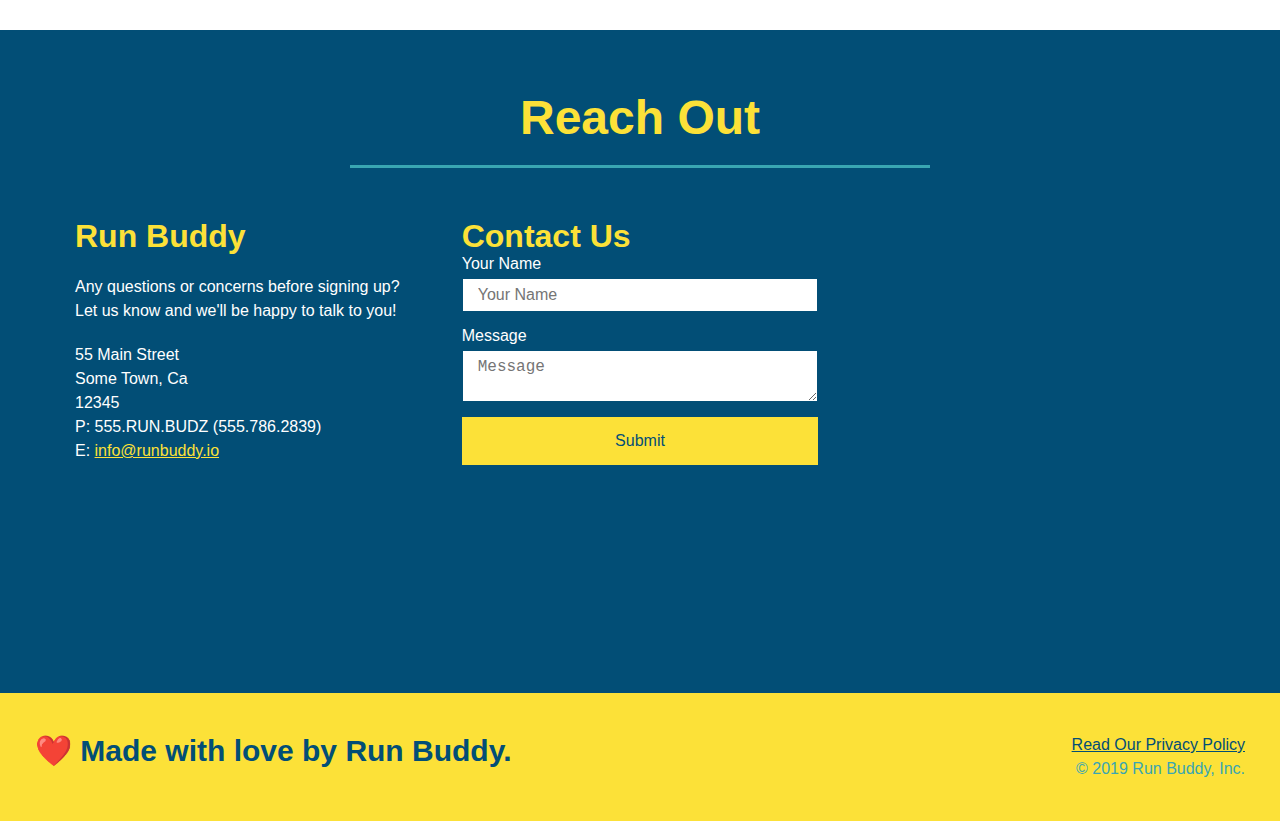
==== commit d563520d: "media queries" ====
--- a/index.html
+++ b/index.html
@@ -3,6 +3,7 @@
 
 <head>
   <meta charset="UTF-8" />
+  <meta name="viewport" content="width=device-width, initial-scale=1.0" />
   <title>Run Buddy</title>
   <link rel="stylesheet" href="assets/css/style.css" />
   <link rel="stylesheet" href="assets/css/secondary-styles.css" />
--- a/assets/css/style.css
+++ b/assets/css/style.css
@@ -45,7 +45,7 @@
 }
 
 header nav ul li a {
-  margin: 0 30px;
+  padding: 10px 15px;
   font-weight: lighter;
   font-size: 1.55vw;
 }
@@ -93,6 +93,7 @@
   display: flex;
   justify-content: center;
   flex-wrap: wrap;
+  align-items: flex-start;
 }
 
 .hero-cta {
@@ -101,7 +102,7 @@
   margin: 3.5%;
   color: #fff;
   font-size: 18px;
-  line-height: 1.3;
+  line-height: 1.2;
 }
 
 .hero-cta h2 {
@@ -153,7 +154,7 @@
 
 /* SECTION TITLE STYLES START */
 .section-title {
-  font-size: 55px;
+  font-size: 48px;
   border-bottom: 3px solid;
   color: #024e76;
   padding-bottom: 20px;
@@ -358,4 +359,112 @@
 
 .flex-row {
   display: flex;
+}
+
+/* MEDIA QUERY FOR SMALLER DESKTOP SCREENS AND SMALLER */
+@media screen and (max-width: 980px) {
+  header {
+    padding-bottom: 0;
+    justify-content: center;
+  }
+
+  header h1 {
+    width: 100%;
+    text-align: center;
+  }
+
+  header nav ul {
+    margin-top: 20px;
+    width: 100%;
+    justify-content: center;
+  }
+
+  header nav ul li a {
+    font-size: 20px;
+  }
+
+  footer h2, footer div {
+    text-align: center;
+    width: 100%;
+  }
+
+  .hero-cta, .hero-form {
+    width: 100%;
+  }
+  
+  .hero-cta {
+    text-align: center;
+  }
+
+  .section-title {
+    width: 80%;
+  }
+  
+  .trainer {
+    flex: 0 70%;
+  }
+  
+  .contact-info iframe{
+    flex: 1 100%;
+  }
+}
+
+/* MEDIA QUERY FOR TABLETS AND SMALLER */
+@media screen and (max-width: 768px) {
+  section {
+    padding: 30px 15px;
+  }
+
+  .step h3 {
+    flex: 1 100%;
+    text-align: center;
+  }
+
+  .step-info {
+    flex: 2 100%;
+    text-align: center;
+    justify-content: center;
+  }
+
+  .step-img {
+    flex: 0 32%;
+    margin-right: 0;
+    margin-top: 15px;
+    margin-bottom: 15px;
+  }
+
+  .step-text {
+    flex: 100%;  
+  }
+}
+
+/* MEDIA QUERY FOR MOBILE PHONES AND SMALLER */
+@media screen and (max-width: 575px) {
+  .hero-form button {
+    width: 100%;
+  }
+
+  .section-title {
+    width: 95%;
+  }
+
+  .intro p {
+    width: 100%;
+  }
+
+  .trainer {
+    flex: 0 100%;
+  }
+
+  .contact-info {
+    text-align: center;
+  }
+
+  .contact-info > * {
+    flex: 0 100%;
+  }
+
+  .contact-form {
+    order: 3;
+  }
 }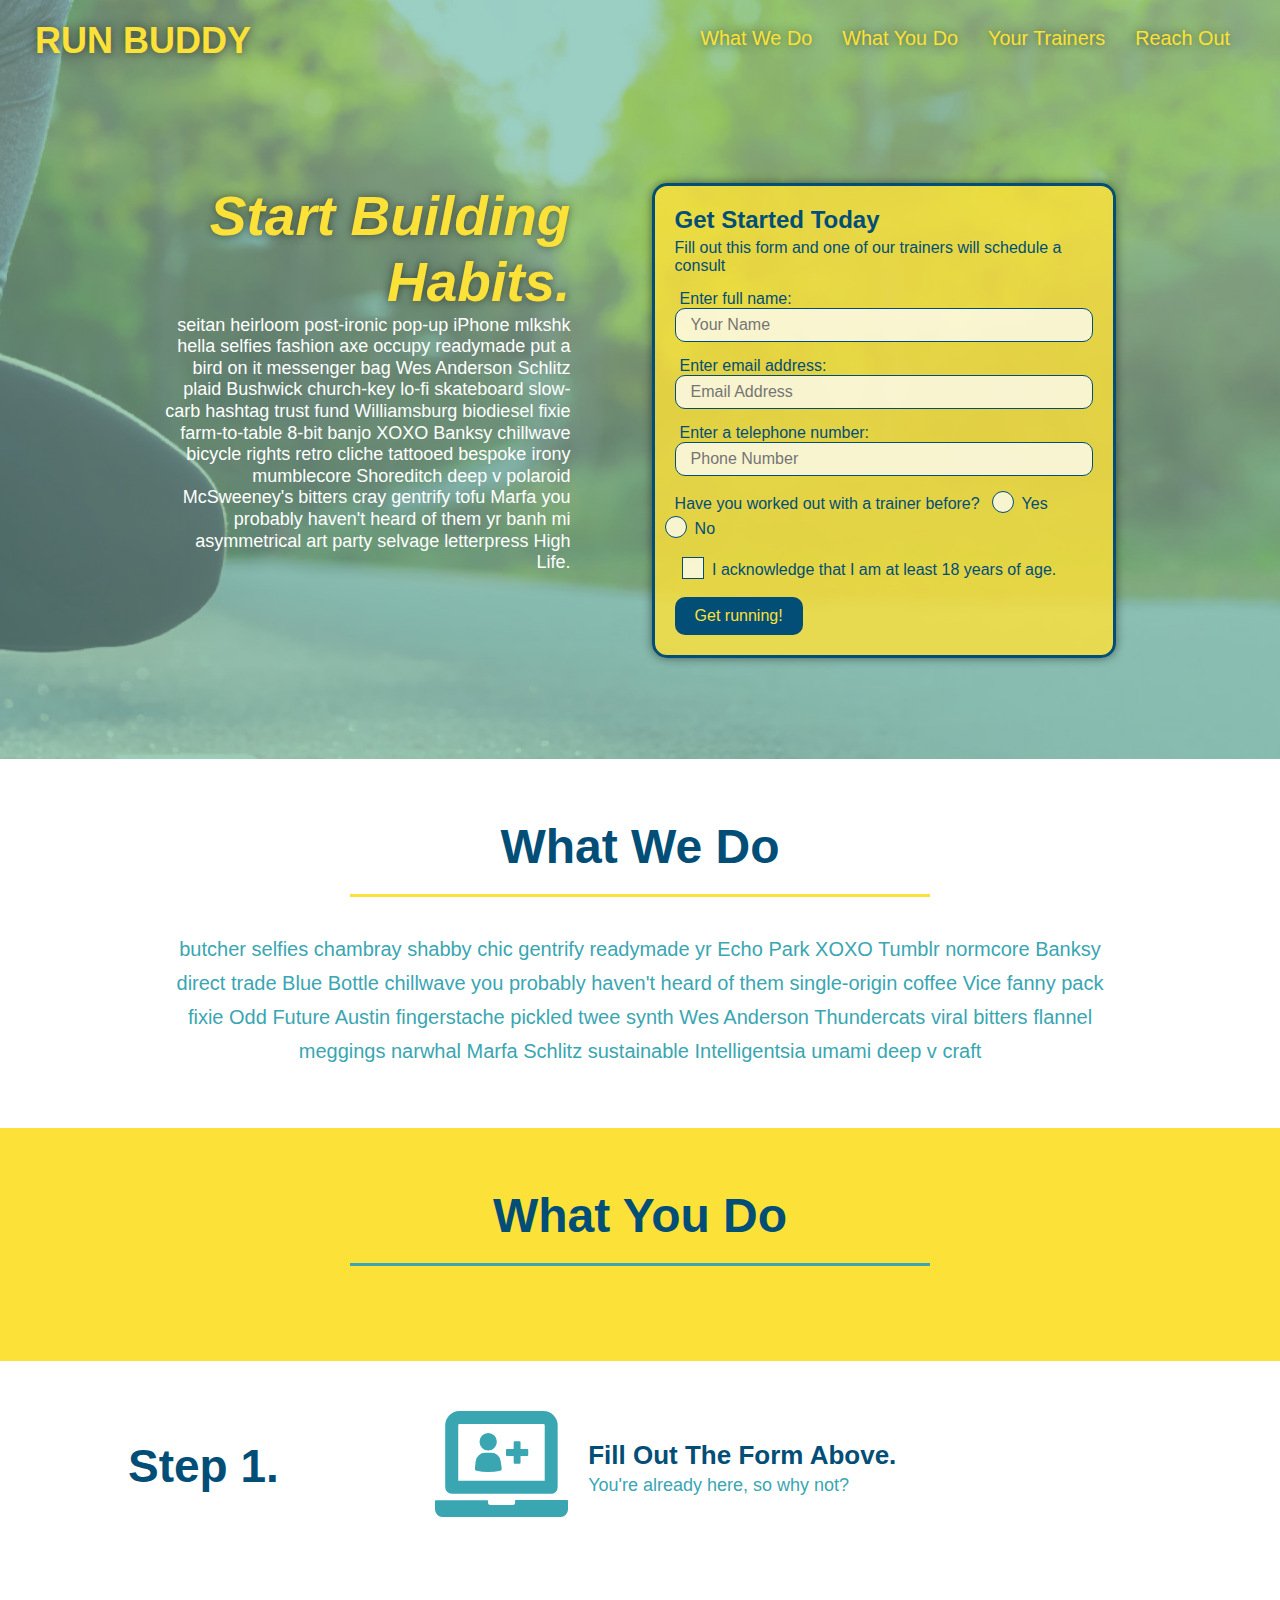
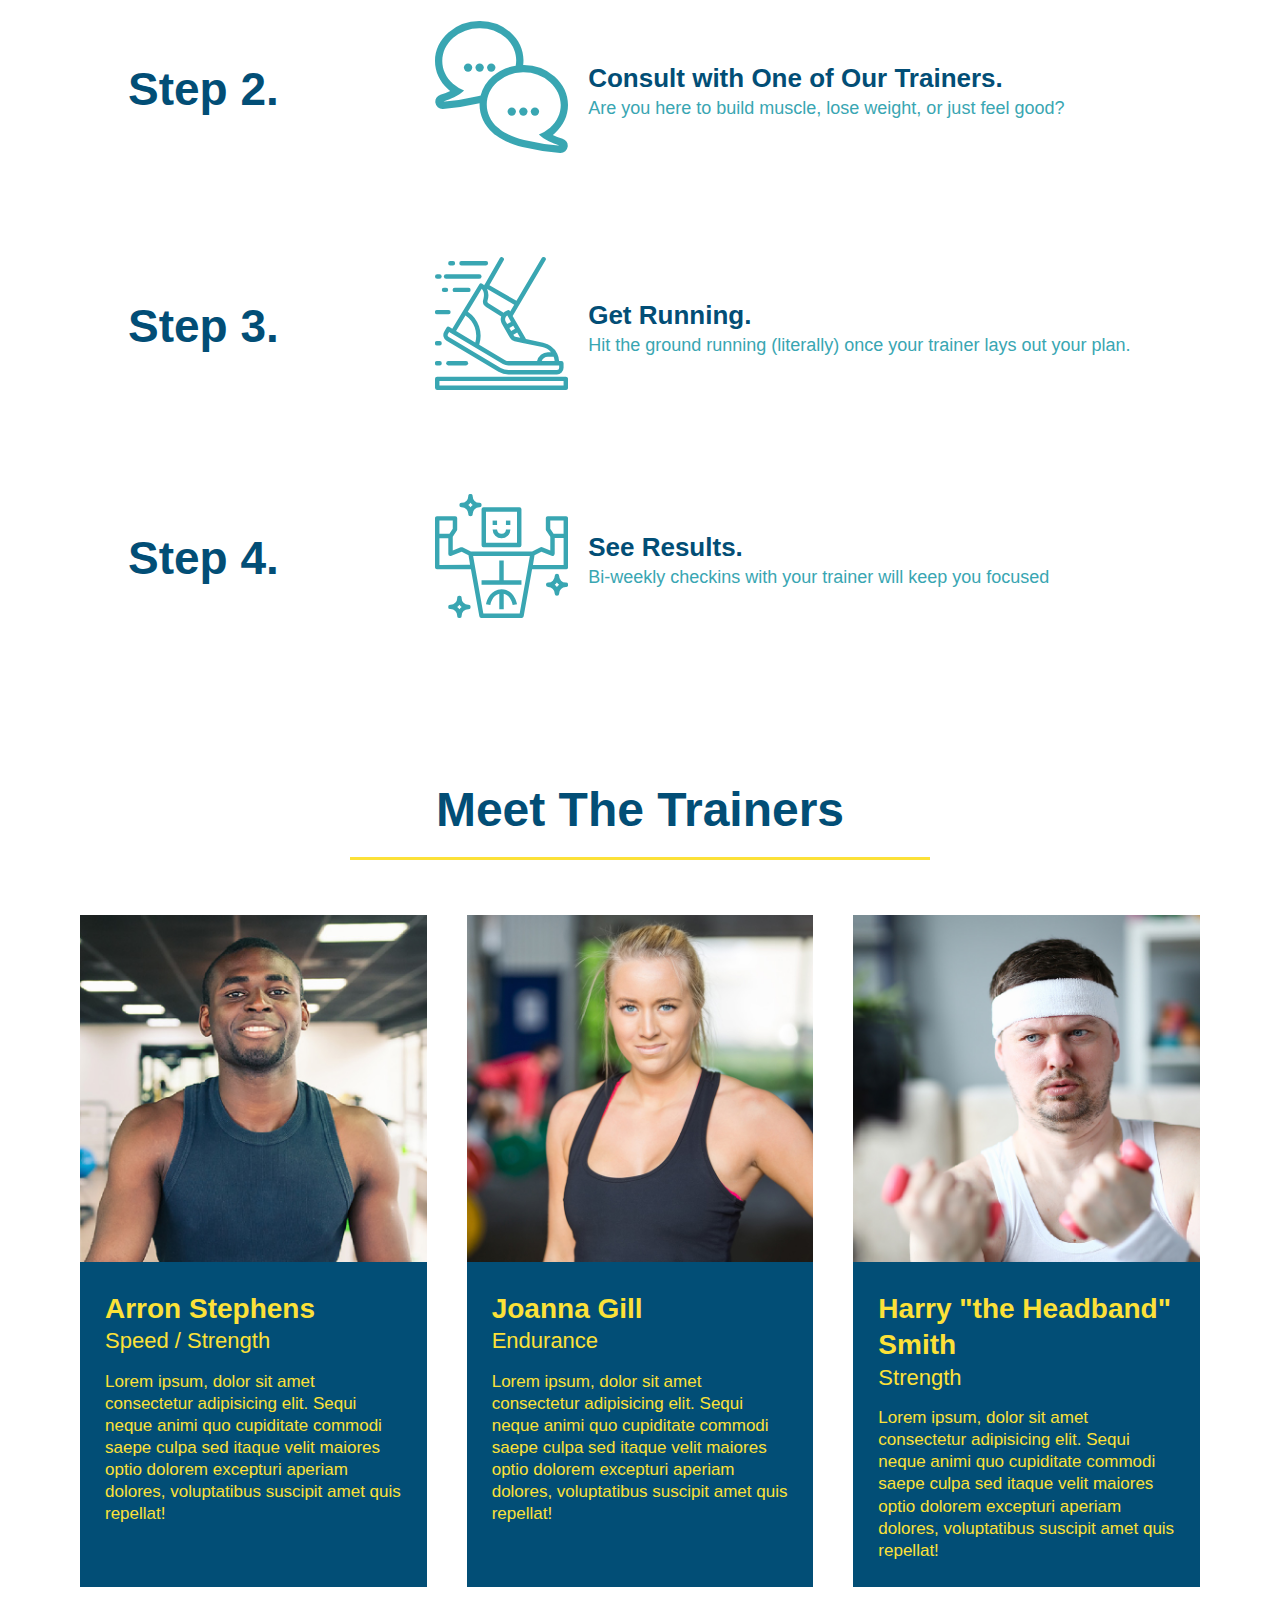
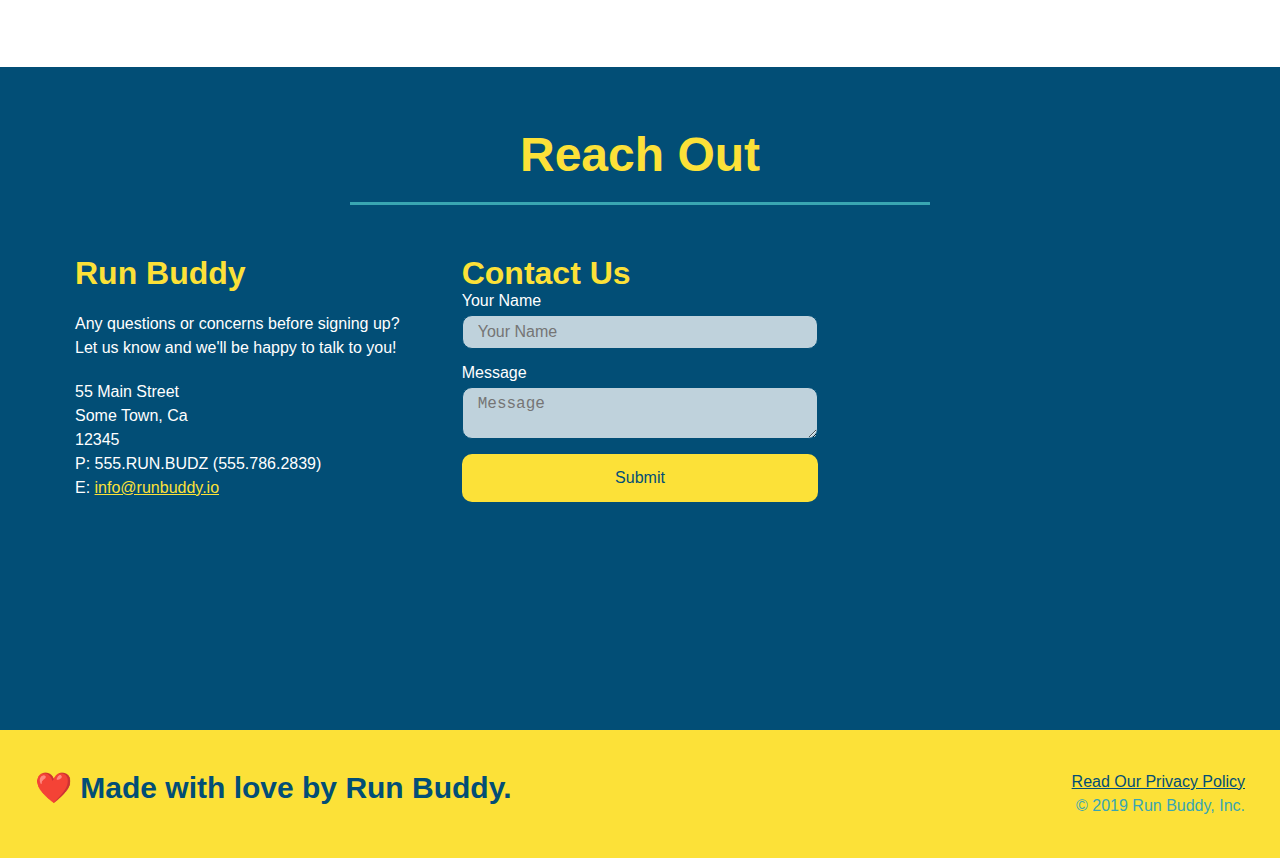
==== commit 1ba21675: "final css touches" ====
--- a/index.html
+++ b/index.html
@@ -41,6 +41,16 @@
 
   <!-- hero/jumbotron -->
   <section class="hero">
+    <div class="hero-cta">
+      <h2>Start Building Habits.</h2>
+      <p>
+        seitan heirloom post-ironic pop-up iPhone mlkshk hella selfies fashion axe occupy readymade put a bird on it
+        messenger bag Wes Anderson Schlitz plaid Bushwick church-key lo-fi skateboard slow-carb hashtag trust fund
+        Williamsburg biodiesel fixie farm-to-table 8-bit banjo XOXO Banksy chillwave bicycle rights retro cliche
+        tattooed bespoke irony mumblecore Shoreditch deep v polaroid McSweeney's bitters cray gentrify tofu Marfa you
+        probably haven't heard of them yr banh mi asymmetrical art party selvage letterpress High Life.
+      </p>
+    </div>
     <div class="hero-form">
       <h3>Get Started Today</h3>
       <p>Fill out this form and one of our trainers will schedule a consult</p>
@@ -53,16 +63,20 @@
         <input type="text" placeholder="Phone Number" name="phone" id="phone" class="form-input" />
         <p>
           Have you worked out with a trainer before?
-          <input type="radio" name="trainer-confirm" id="trainer-yes" />
-          <label for="trainer-yes">Yes</label>
-          <input type="radio" name="trainer-confirm" id="trainer-no" />
-          <label for="trainer-no">No</label>
-        </p>
-        <p>
-          <label for="checkbox">
-            I acknowledge that I am at least 18 years of age.
-          </label>
-          <input type="checkbox" name="checkpoint1" id="checkbox" />
+          <span class="radio-wrapper">
+            <input type="radio" name="trainer-confirm" id="trainer-yes" />
+            <label for="trainer-yes">Yes</label>
+          </span>
+          <span class="radio-wrapper">
+            <input type="radio" name="trainer-confirm" id="trainer-no" />
+            <label for="trainer-no">No</label>
+          </span>
+        </p>
+        <p>
+          <span class="checkbox-wrapper">
+            <input type="checkbox" name="age-confirm" id="checkbox" />
+            <label for="checkbox">I acknowledge that I am at least 18 years of age.</label>
+          </span>
         </p>
         <button type="submit">
           Get running!
--- a/assets/css/style.css
+++ b/assets/css/style.css
@@ -1,3 +1,9 @@
+:root {
+  --primary-color: #fce138;
+  --secondary-color: #024e76;
+  --tertiary-color: #39a6b2;
+}
+
 * {
   box-sizing: border-box;
   margin: 0;
@@ -5,7 +11,7 @@
 }
 
 body {
-  color: #39a6b2;
+  color: var(--tertiary-color);
   font-family: Helvetica, Arial, sans-serif;
 }
 
@@ -14,22 +20,31 @@
 
 header {
   padding: 20px 35px;
-  background-color: #39a6b2;
+  background-color: var(--tertiary-color);
   display: flex;
   justify-content: space-between;
   flex-wrap: wrap;
+  position: sticky;
+  position: -webkit-sticky;
+  top: 0;
+  background-image: url("../images/hero-bg.jpg");
+  background-size: cover;
+  background-attachment: fixed;
+  background-position: 80%;
+  z-index: 9999;
 }
 
 header h1 {
   font-weight: bold;
   margin: 0;
   font-size: 36px;
-  color: #fce138;
+  color: var(--primary-color);
+  text-shadow: 0 0 10px rgba(0, 0, 0, 0.5);
 }
 
 header a {
   text-decoration: none;
-  color: #fce138;
+  color: var(--primary-color);
 }
 
 header nav {
@@ -48,6 +63,14 @@
   padding: 10px 15px;
   font-weight: lighter;
   font-size: 1.55vw;
+  text-shadow: 0 0 10px rgba(0, 0, 0, 0.5);
+}
+
+header nav ul li a:hover {
+  background: var(--primary-color);
+  color: var(--secondary-color);
+  border-radius: 15px;
+  text-shadow: none;
 }
 
 /* HEADER / NAVBAR STYLES END */
@@ -56,7 +79,7 @@
 
 /* FOOTER STYLES START */
 footer {
-  background: #fce138;
+  background: var(--primary-color);
   padding: 40px 35px;
   display: flex;
   justify-content: space-between;
@@ -65,7 +88,7 @@
 }
 
 footer h2 {
-  color: #024e76;
+  color: var(--secondary-color);
   font-size: 30px;
   margin: 0;
 }
@@ -76,7 +99,7 @@
 }
 
 footer a {
-  color: #024e76;
+  color: var(--secondary-color);
 }
 /* END FOOTER STYLES */
 
@@ -89,11 +112,12 @@
 .hero {
   background-image: url('../images/hero-bg.jpg');
   background-size: cover;
-  background-position: center;
   display: flex;
   justify-content: center;
   flex-wrap: wrap;
   align-items: flex-start;
+  background-attachment: fixed;
+  background-position: 80%;
 }
 
 .hero-cta {
@@ -108,16 +132,23 @@
 .hero-cta h2 {
   font-style: italic;
   font-size: 55px;
-  color: #fce138;
+  color: var(--primary-color);
+  text-shadow: 0 0 10px rgba(0, 0, 0, 0.5);
 }
 
 .hero-form {
-  border: 3px solid #024e76;
-  background-color: #fce138;
+  border: 3px solid var(--secondary-color);
+  background-color: rgba(255, 225, 56, 0.8);
   padding: 20px;
-  color: #024e76;
+  color: var(--secondary-color);
   width: 40%;
   margin: 3.5%;
+  border-radius: 15px;
+  box-shadow: 0 0 10px rgba(0, 0, 0, 0.5);
+}
+
+.hero-form button:hover {
+  background-color: var(--tertiary-color);  
 }
 
 .hero-form h3 {
@@ -129,13 +160,20 @@
 }
 
 .form-input {
-  border: 1px solid #024e76;
+  border: 1px solid var(--secondary-color);
   display: block;
   padding: 7px 15px;
   font-size: 16px;
-  color: #024e76;
+  color: var(--secondary-color);
   width: 100%;
   margin-bottom: 15px; 
+  border-radius: 10px;
+  background-color: rgba(255,255,255, 0.75);
+}
+
+.form-input:focus {
+  background-color: rgba(255,255,255, 1);
+  outline: none;
 }
 
 .hero-form label {
@@ -143,12 +181,73 @@
 }
 
 .hero-form button {
-  color: #fce138;
-  background-color: #024e76;
+  color: var(--primary-color);
+  background-color: var(--secondary-color);
   border: none;
   padding: 10px 20px;
   font-size: 16px;
+  border-radius: 10px;
 } 
+
+.checkbox-wrapper input, .radio-wrapper input {
+  opacity: 0;
+}
+
+.checkbox-wrapper label, .radio-wrapper label {
+  position: relative;
+  left: 10px;
+  margin: 10px;
+  line-height: 1.6;
+}
+
+.checkbox-wrapper label::before, .radio-wrapper label::before {
+  content: "";
+  height: 20px;
+  width: 20px;
+  background: rgba(255, 255, 255, 0.75);  
+  border: 1px solid var(--secondary-color);  
+  position: absolute;
+  top: -4px;
+  left: -30px;
+}
+
+.radio-wrapper label::before {
+  border-radius: 50%;
+}
+
+.radio-wrapper label::after {
+  content: "";
+  height: 20px;
+  width: 20px;
+  border-radius: 50%;
+  background: var(--secondary-color);
+  position: absolute;
+  left: -29px;
+  top: -3px;
+  background-image: radial-gradient(circle, var(--tertiary-color), var(--secondary-color));
+}
+
+.checkbox-wrapper label::after {
+  content: "";
+  height: 6px;
+  width: 14px;
+  border-left: 2px solid var(--secondary-color);
+  border-bottom: 2px solid var(--secondary-color);
+  position: absolute;
+  left: -26px;
+  top: 1px;
+  transform: rotate(-58deg);
+}
+
+.checkbox-wrapper input + label::after, 
+.radio-wrapper input + label::after {
+  content: none;
+}
+
+.checkbox-wrapper input:checked + label::after, 
+.radio-wrapper input:checked + label::after {
+  content: "";
+}
 /* HERO STYLES END */
 
 
@@ -156,7 +255,7 @@
 .section-title {
   font-size: 48px;
   border-bottom: 3px solid;
-  color: #024e76;
+  color: var(--secondary-color);
   padding-bottom: 20px;
   text-align: center;
   margin: 0 auto 35px auto;
@@ -164,19 +263,18 @@
 }
 
 .primary-border {
-  border-color: #fce138;
+  border-color: var(--primary-color);
 }
 
 .secondary-border {
-  border-color: #39a6b2;
+  border-color: var(--tertiary-color);
 }
 /* SECTION TITLE STYLES END */
 
 /* WHAT WE DO STYLES */
-
 .intro p {
   line-height: 1.7;
-  color: #39a6b2;
+  color: var(--tertiary-color);
   width: 80%;
   margin: 0 auto;
   font-size: 20px;
@@ -187,22 +285,25 @@
 
 /* WHAT YOU DO STYLES START */
 .steps { 
-  background: #fce138;
+  background: var(--primary-color);
 }
 
 .step {
   margin: 50px auto;
   padding-bottom: 50px;
   width: 80%;
-  border-bottom: 1px solid #39a6b2;
   display: flex;
   flex-wrap: wrap;
   align-items: center;
   justify-content: space-between;
 }
 
+.step:last-child {
+  border-bottom: none;
+}
+
 .step h3 {
-  color: #024e76;
+  color: var(--secondary-color);
   font-size: 46px;
   flex: 1 30%;
 }
@@ -228,16 +329,15 @@
 }
 
 .step-text p {
-  color: #39a6b2;
+  color: var(--tertiary-color);
   font-size: 18px;
 }
 
 .step-text h4 {
   font-size: 26px;
   line-height: 1.5;
-  color: #024e76;
-}
-
+  color: var(--secondary-color);
+}
 /* WHAT YOU DO STYLES END */
 
 /* MEET THE TRAINERS START */
@@ -252,8 +352,8 @@
 .trainer {
   margin: 20px;
   flex: 1;
-  background: #024e76;
-  color: #fce138;
+  background: var(--secondary-color);
+  color: var(--primary-color);
 }
 
 .trainer img {
@@ -282,11 +382,11 @@
 
 /* REACH OUT STYLES START */
 .contact {
-  background: #024e76;
+  background: var(--secondary-color);
 }
 
 .contact h2 {
-  color: #fce138;
+  color: var(--primary-color);
 }
 
 .contact-info {
@@ -309,7 +409,7 @@
 }
 
 .contact-info h3 {
-  color: #fce138;
+  color: var(--primary-color);
   font-size: 32px;
 }
 
@@ -321,31 +421,42 @@
 }
 
 .contact-form input, .contact-form textarea {
-  border: 1px solid #024e76;
+  border: 1px solid var(--secondary-color);
   display: block;
   padding: 7px 15px;
   font-size: 16px;
-  color: #024e76;
+  color: var(--secondary-color);
   width: 100%;
   margin-bottom: 15px;
   margin-top: 5px;
+  border-radius: 10px;
+  background-color: rgba(255,255,255, 0.75);
+}
+
+.contact-form input:focus, .contact-form textarea:focus {
+  background-color: rgba(255,255,255, 1);
+  outline: none;
 }
 
 .contact-form button {
   width: 100%;
   border: none;
-  background: #fce138;
-  color: #024e76;
+  background: var(--primary-color);
+  color: var(--secondary-color);
   text-align: center;
   padding: 15px 0;
   font-size: 16px;
+  border-radius: 10px;
+}
+
+.contact-form button:hover {
+  color: var(--primary-color);
+  background: var(--tertiary-color);
 }
 
 .contact-info a {
-  color: #fce138;
-}
-
-
+  color: var(--primary-color);
+}
 /* REACH OUT STYLES END */
 
 /* UTILITIES */
@@ -366,6 +477,7 @@
   header {
     padding-bottom: 0;
     justify-content: center;
+    position: relative;
   }
 
   header h1 {
@@ -436,6 +548,10 @@
   .step-text {
     flex: 100%;  
   }
+
+  .trainer-bio h3, .trainer-bio h4 {
+    display: block;
+  }
 }
 
 /* MEDIA QUERY FOR MOBILE PHONES AND SMALLER */
@@ -467,4 +583,4 @@
   .contact-form {
     order: 3;
   }
-}+}
